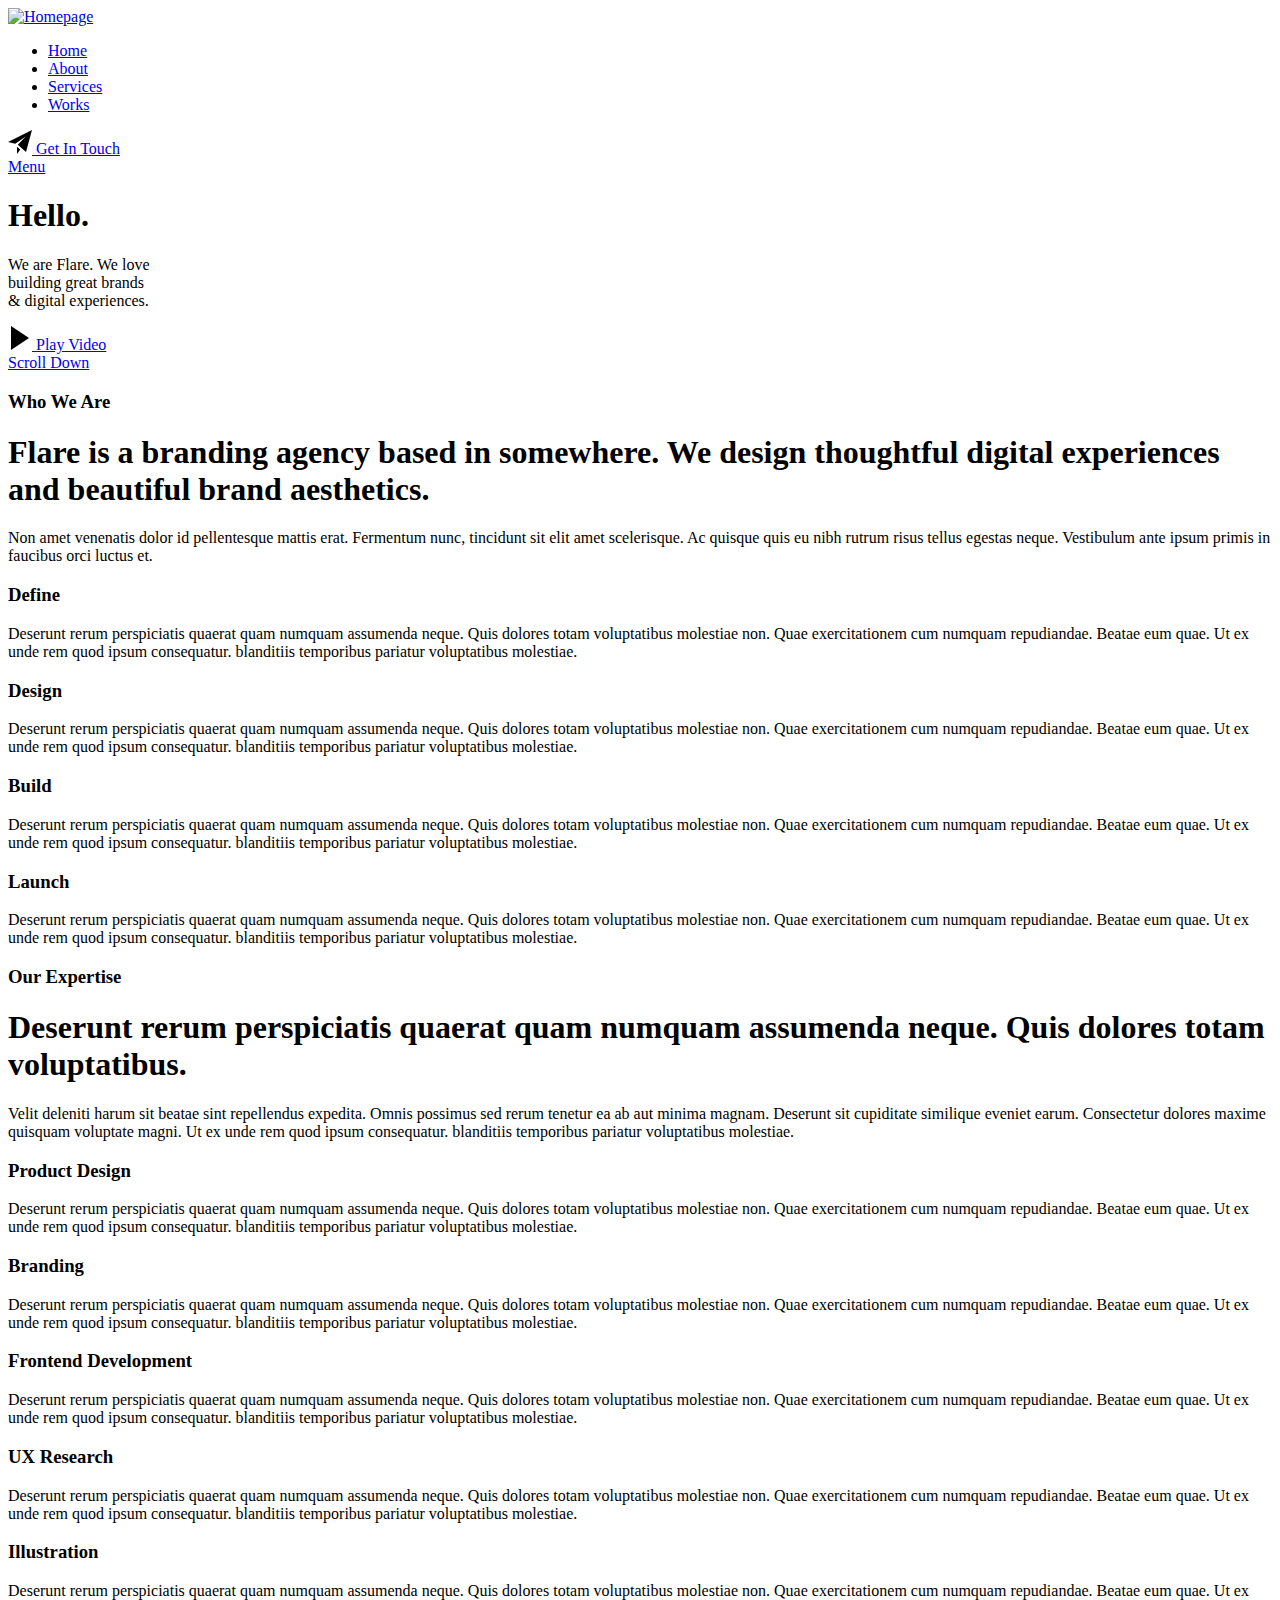
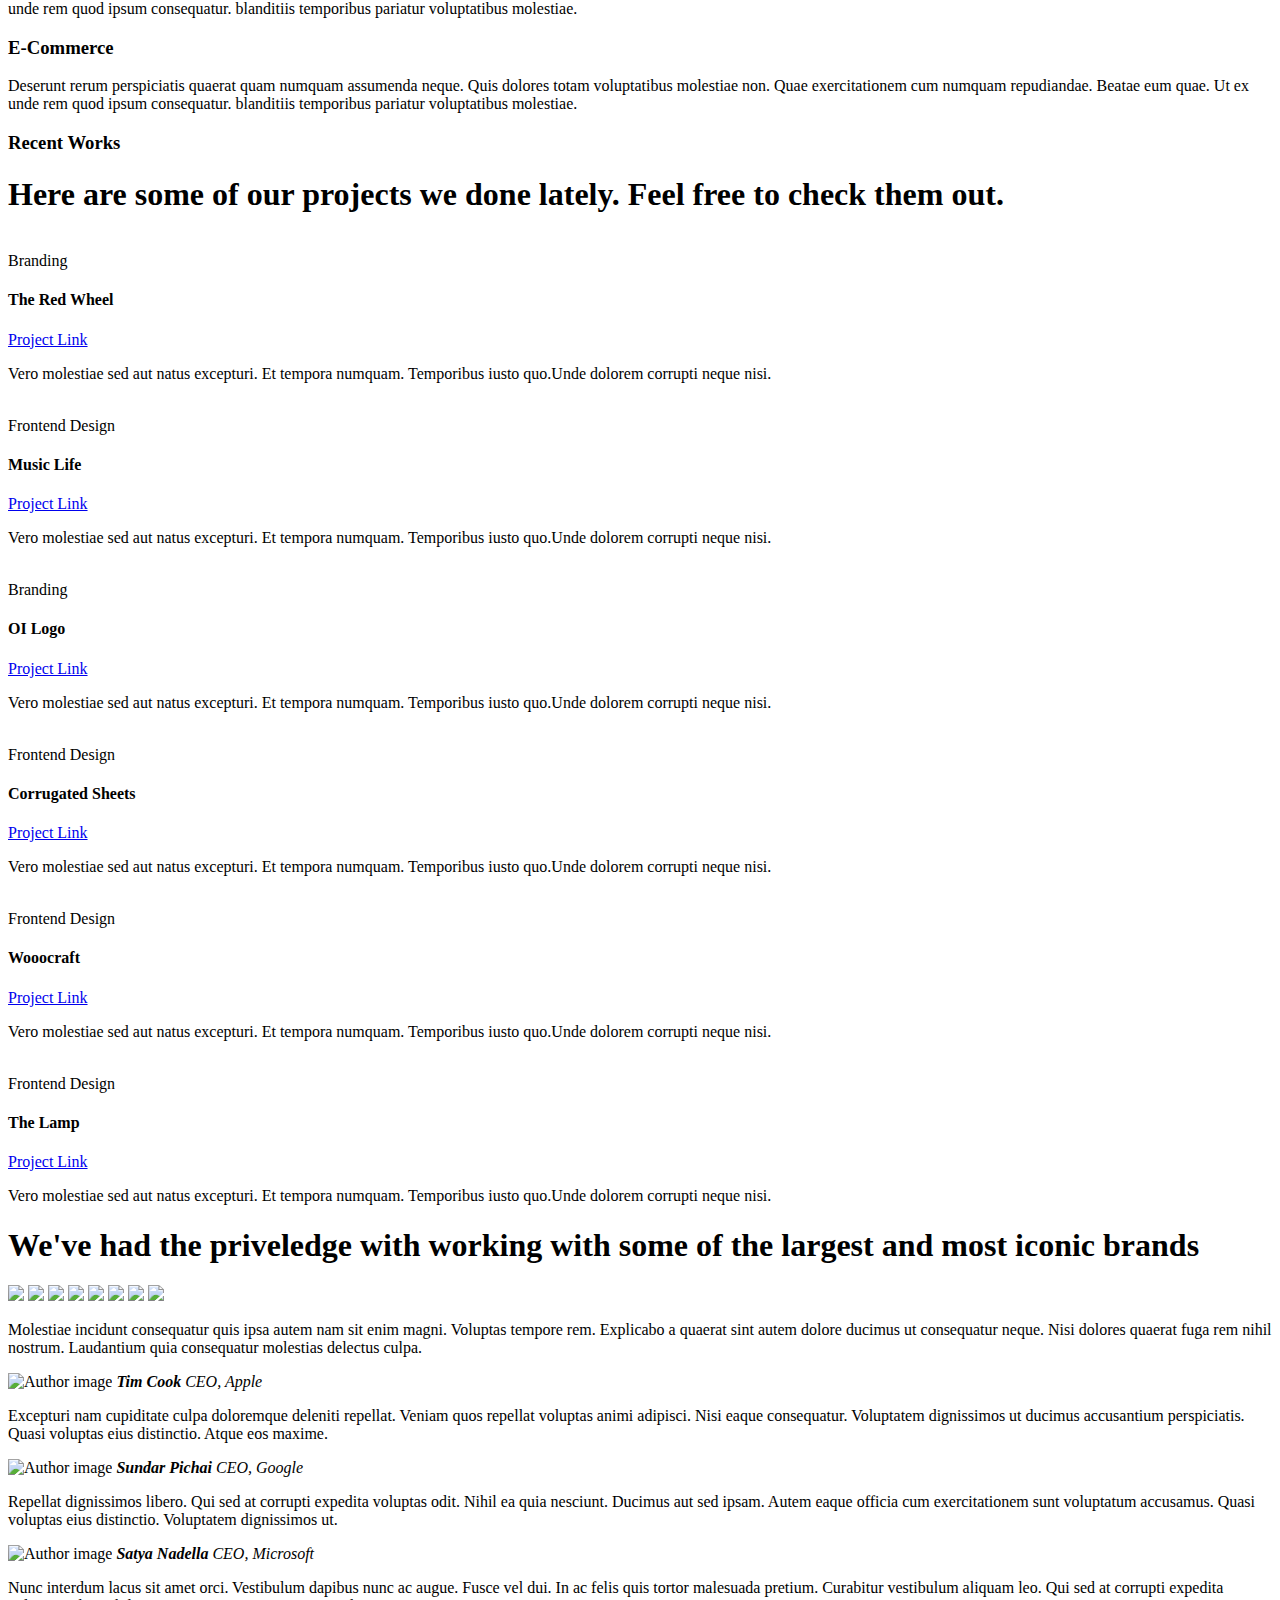
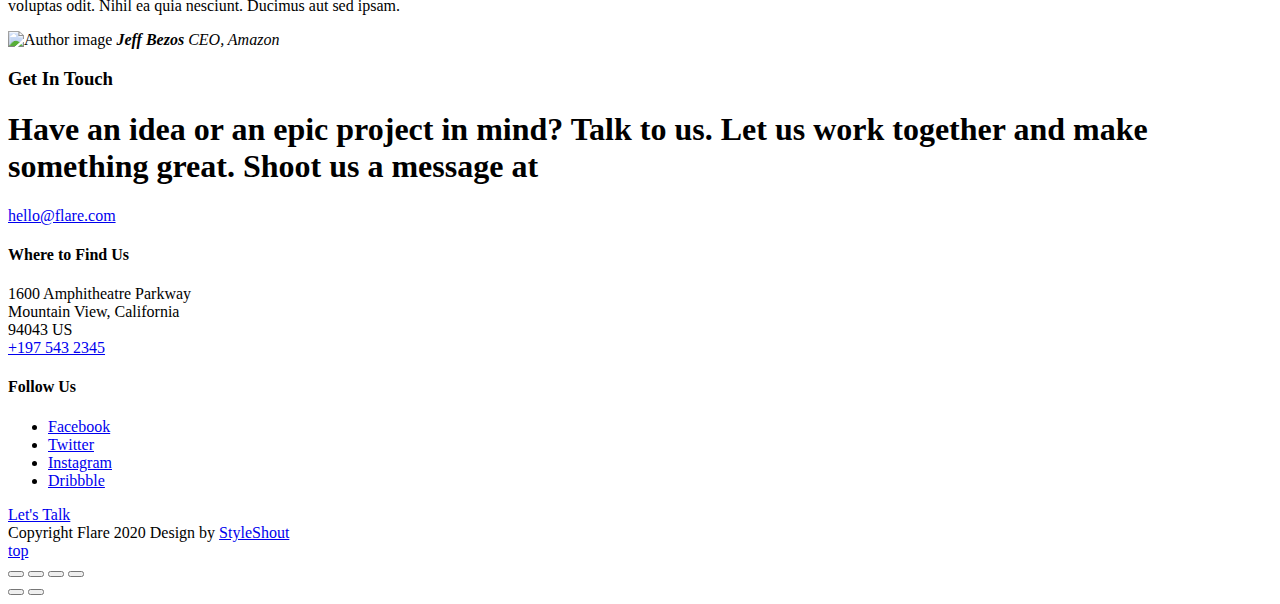
==== index.html @ 521840b4 "1st" ====
<!DOCTYPE html>
<html class="no-js" lang="en">
<head>

    <!--- basic page needs
    ================================================== -->
    <meta charset="utf-8">
    <title>Flare</title>
    <meta name="description" content="">
    <meta name="author" content="">

    <!-- mobile specific metas
    ================================================== -->
    <meta name="viewport" content="width=device-width, initial-scale=1">

    <!-- CSS
    ================================================== -->
    <link rel="stylesheet" href="css/styles.css">
    <link rel="stylesheet" href="css/vendor.css">

    <!-- script
    ================================================== -->
    <script src="js/modernizr.js"></script>
    <script defer src="js/fontawesome/all.min.js"></script>

    <!-- favicons
    ================================================== -->
    <link rel="apple-touch-icon" sizes="180x180" href="apple-touch-icon.png">
    <link rel="icon" type="image/png" sizes="32x32" href="favicon-32x32.png">
    <link rel="icon" type="image/png" sizes="16x16" href="favicon-16x16.png">
    <link rel="manifest" href="site.webmanifest">

</head>

<body id="top">


    <!-- preloader
    ================================================== -->
    <div id="preloader">
        <div id="loader" class="dots-fade">
            <div></div>
            <div></div>
            <div></div>
        </div>
    </div>


    <!-- header
    ================================================== -->
    <header class="s-header">

        <div class="s-header__logo">
            <a href="index.html">
                <img src="images/logo.svg" alt="Homepage">
            </a>
        </div>

        <div class="s-header__content">
    
            <nav class="s-header__nav-wrap">
                <ul class="s-header__nav">
                    <li><a class="smoothscroll" href="#hero" title="Intro">Home</a></li>
                    <li><a class="smoothscroll" href="#about" title="About">About</a></li>
                    <li><a class="smoothscroll" href="#services" title="Services">Services</a></li>
                    <li><a class="smoothscroll" href="#portfolio" title="Works">Works</a></li>
                </ul>
            </nav> <!-- end s-header__nav-wrap -->

            <a href="mailto:#0" class="btn btn--primary btn--small">
                <svg xmlns="http://www.w3.org/2000/svg" width="24" height="24" viewBox="0 0 24 24"><path d="M24 0l-6 22-8.129-7.239 7.802-8.234-10.458 7.227-7.215-1.754 24-12zm-15 16.668v7.332l3.258-4.431-3.258-2.901z"/></svg>
                Get In Touch
            </a>

        </div> <!-- end header-content -->

        <a class="s-header__menu-toggle" href="#0"><span>Menu</span></a>

    </header> <!-- end s-header -->


    <!-- hero
    ================================================== -->
    <section id="hero" class="s-hero target-section">

        <div class="s-hero__bg">
            <div class="gradient-overlay"></div>
        </div>

        <div class="row s-hero__content">
            <div class="column">

                <h1>Hello.</h1>
                <div class="s-hero__content-about">

                    <p>
                    We are Flare. We love <br>
                    building great brands <br>
                    & digital experiences.
                    </p>
    
                    <footer>
                        <div class="s-hero__content-social">
                            <a href="#0"><i class="fab fa-facebook-f" aria-hidden="true"></i></a>
                            <a href="#0"><i class="fab fa-twitter" aria-hidden="true"></i></a>
                            <a href="#0"><i class="fab fa-instagram" aria-hidden="true"></i></a>
                            <a href="#0"><i class="fab fa-dribbble" aria-hidden="true"></i></a>
                        </div>
                    </footer>
                </div>

            </div>
        </div>

        <div class="s-hero__video">
            <a class="s-hero__video-link" href="https://player.vimeo.com/video/117310401?color=01aef0&amp;title=0&amp;byline=0&amp;portrait=0" data-lity="">
                <svg xmlns="http://www.w3.org/2000/svg" width="24" height="24" viewBox="0 0 24 24"><path d="M21 12l-18 12v-24z"/></svg>
                <span class="s-hero__video-text">Play Video</span>
            </a>
        </div>

        <div class="s-hero__scroll">
            <a href="#about" class="s-hero__scroll-link smoothscroll">
                Scroll Down
            </a>
        </div>

    </section> <!-- end s-hero -->


    <!-- about
    ================================================== -->
    <section id="about" class="s-about">

        <div class="horizontal-line"></div>

        <div class="row">
            <div class="column large-12">

                <div class="section-title" data-num="01" data-aos="fade-up">
                    <h3 class="h6">Who We Are</h3>
                </div>

            </div>

            <div class="column large-6 w-900-stack s-about__intro-text">
                <h1 class="display-1" data-aos="fade-up">
                    Flare is a branding agency based in somewhere. We design thoughtful digital experiences and beautiful brand aesthetics.
                </h1>

                <p class="lead" data-aos="fade-up">
                    Non amet venenatis dolor id pellentesque mattis erat. Fermentum nunc, 
                    tincidunt sit elit amet scelerisque. Ac quisque quis eu nibh rutrum 
                    risus tellus egestas neque. Vestibulum ante ipsum primis in faucibus 
                    orci luctus et. 
                </p>
            </div>

            <div class="column large-6 w-900-stack s-about__photo-block">
                <div class="s-about__photo" data-aos="fade-up"></div>
            </div>
        </div>

        <div class="row block-large-1-2 block-tab-full s-about__process item-list">
            <div class="column item item-process" data-aos="fade-up">
                <h3 class="item-title">Define</h3>
                <p>
                Deserunt rerum perspiciatis quaerat quam numquam assumenda neque. 
                Quis dolores totam voluptatibus molestiae non. Quae exercitationem 
                cum numquam repudiandae. Beatae eum quae. Ut ex unde rem quod 
                ipsum consequatur. blanditiis temporibus pariatur voluptatibus molestiae.
                </p>
            </div>
            <div class="column item item-process" data-aos="fade-up">
                <h3 class="item-title">Design</h3>
                <p>
                Deserunt rerum perspiciatis quaerat quam numquam assumenda neque. 
                Quis dolores totam voluptatibus molestiae non. Quae exercitationem 
                cum numquam repudiandae. Beatae eum quae. Ut ex unde rem quod 
                ipsum consequatur. blanditiis temporibus pariatur voluptatibus molestiae.
                </p>
            </div>
            <div class="column item item-process" data-aos="fade-up">
                <h3 class="item-title">Build</h3>
                <p>
                Deserunt rerum perspiciatis quaerat quam numquam assumenda neque. 
                Quis dolores totam voluptatibus molestiae non. Quae exercitationem 
                cum numquam repudiandae. Beatae eum quae. Ut ex unde rem quod 
                ipsum consequatur. blanditiis temporibus pariatur voluptatibus molestiae.
                </p>
            </div>
            <div class="column item item-process" data-aos="fade-up">
                <h3 class="item-title">Launch</h3>
                <p>
                Deserunt rerum perspiciatis quaerat quam numquam assumenda neque. 
                Quis dolores totam voluptatibus molestiae non. Quae exercitationem 
                cum numquam repudiandae. Beatae eum quae. Ut ex unde rem quod 
                ipsum consequatur. blanditiis temporibus pariatur voluptatibus molestiae.
                </p>
            </div>
        </div>

    </section> <!-- end s-about -->


    <!-- services
    ================================================== -->
    <section id="services" class="s-services">

        <div class="row">
            <div class="column large-12">
                <div class="section-title" data-num="02" data-aos="fade-up">
                    <h3 class="h6">Our Expertise</h3>
                </div>
            </div>
            <div class="column large-6 w-900-stack">
                <h1 class="display-1" data-aos="fade-up">
                    Deserunt rerum perspiciatis quaerat quam numquam assumenda neque. 
                    Quis dolores totam voluptatibus. 
                </h1>
            </div>
            <div class="column large-6 w-900-stack">
                <p class="lead" data-aos="fade-up">
                Velit deleniti harum sit beatae sint repellendus expedita. Omnis possimus 
                sed rerum tenetur ea ab aut minima magnam. Deserunt sit cupiditate 
                similique eveniet earum. Consectetur dolores maxime quisquam voluptate magni.
                Ut ex unde rem quod ipsum consequatur. blanditiis temporibus pariatur voluptatibus molestiae.
                </p>
            </div>
        </div>

        <div class="row block-large-1-2 block-tab-full s-services__services item-list">
            <div class="column item item-service" data-aos="fade-up">
                <span class="service-icon service-icon--product-design"></span>
                <h3 class="item-title">Product Design</h3>
                <p>
                Deserunt rerum perspiciatis quaerat quam numquam assumenda neque. 
                Quis dolores totam voluptatibus molestiae non. Quae exercitationem 
                cum numquam repudiandae. Beatae eum quae. Ut ex unde rem quod 
                ipsum consequatur. blanditiis temporibus pariatur voluptatibus molestiae.
                </p>
            </div>
            <div class="column item item-service" data-aos="fade-up">
                <span class="service-icon service-icon--branding"></span>
                <h3 class="item-title">Branding</h3>
                <p>
                Deserunt rerum perspiciatis quaerat quam numquam assumenda neque. 
                Quis dolores totam voluptatibus molestiae non. Quae exercitationem 
                cum numquam repudiandae. Beatae eum quae. Ut ex unde rem quod 
                ipsum consequatur. blanditiis temporibus pariatur voluptatibus molestiae.
                </p>
            </div>
            <div class="column item item-service" data-aos="fade-up">
                <span class="service-icon service-icon--frontend"></span>
                <h3 class="item-title">Frontend Development</h3>
                <p>
                Deserunt rerum perspiciatis quaerat quam numquam assumenda neque. 
                Quis dolores totam voluptatibus molestiae non. Quae exercitationem 
                cum numquam repudiandae. Beatae eum quae. Ut ex unde rem quod 
                ipsum consequatur. blanditiis temporibus pariatur voluptatibus molestiae.
                </p>
            </div>
            <div class="column item item-service" data-aos="fade-up">
                <span class="service-icon service-icon--research"></span>
                <h3 class="item-title">UX Research</h3>
                <p>
                Deserunt rerum perspiciatis quaerat quam numquam assumenda neque. 
                Quis dolores totam voluptatibus molestiae non. Quae exercitationem 
                cum numquam repudiandae. Beatae eum quae. Ut ex unde rem quod 
                ipsum consequatur. blanditiis temporibus pariatur voluptatibus molestiae.
                </p>
            </div>
            <div class="column item item-service" data-aos="fade-up">
                <span class="service-icon service-icon--illustration"></span>
                <h3 class="item-title">Illustration</h3>
                <p>
                Deserunt rerum perspiciatis quaerat quam numquam assumenda neque. 
                Quis dolores totam voluptatibus molestiae non. Quae exercitationem 
                cum numquam repudiandae. Beatae eum quae. Ut ex unde rem quod 
                ipsum consequatur. blanditiis temporibus pariatur voluptatibus molestiae.
                </p>
            </div>
            <div class="column item item-service" data-aos="fade-up">
                <span class="service-icon service-icon--ecommerce"></span>
                <h3 class="item-title">E-Commerce</h3>
                <p>
                Deserunt rerum perspiciatis quaerat quam numquam assumenda neque. 
                Quis dolores totam voluptatibus molestiae non. Quae exercitationem 
                cum numquam repudiandae. Beatae eum quae. Ut ex unde rem quod 
                ipsum consequatur. blanditiis temporibus pariatur voluptatibus molestiae.
                </p>
            </div>
        </div>

    </section> <!-- end s-services -->

    <section id="portfolio" class="s-portfolio">

        <div class="row s-porfolio__top">
            <div class="column large-6 w-900-stack">
                <div class="section-title" data-num="03" data-aos="fade-up">
                    <h3 class="h6">Recent Works</h3>
                </div>
            </div>
            <div class="column large-6 w-900-stack">
                <h1 class="display-1" data-aos="fade-up">
                    Here are some of our projects we done lately. Feel
                    free to check them out.
                </h1>
            </div>
        </div> <!-- end s-portfolio__top-->

        <div class="row s-portfolio__list block-large-1-2 block-tab-full collapse">

            <div class="column" data-aos="fade-up">
                <div class="folio-item">
                    <div class="folio-item__thumb">
                        <a class="folio-item__thumb-link" href="images/portfolio/gallery/g-red-wheel.jpg" title="The Red Wheel" data-size="1050x700">
                            <img src="images/portfolio/red-wheel.jpg" 
                                 srcset="images/portfolio/red-wheel.jpg 1x, images/portfolio/red-wheel@2x.jpg 2x" alt="">
                        </a>
                    </div>
                    <div class="folio-item__info">
                        <div class="folio-item__cat">Branding</div>
                        <h4 class="folio-item__title">The Red Wheel</h4>
                    </div>
                    <a href="https://www.behance.net/" title="Project Link" class="folio-item__project-link">Project Link</a>
                    <div class="folio-item__caption">
                        <p>Vero molestiae sed aut natus excepturi. Et tempora numquam. Temporibus iusto quo.Unde dolorem corrupti neque nisi.</p>
                    </div>
                </div>
            </div> <!-- end column -->
            <div class="column" data-aos="fade-up">
                <div class="folio-item">
                    <div class="folio-item__thumb">
                        <a class="folio-item__thumb-link" href="images/portfolio/gallery/g-music-life.jpg" title="Music Life" data-size="1050x700">
                            <img src="images/portfolio/music-life.jpg" 
                                 srcset="images/portfolio/music-life.jpg 1x, images/portfolio/music-life@2x.jpg 2x" alt="">
                        </a>
                    </div>
                    <div class="folio-item__info">
                        <div class="folio-item__cat">Frontend Design</div>
                        <h4 class="folio-item__title">Music Life</h4>
                    </div>
                    <a href="https://www.behance.net/" title="Project Link" class="folio-item__project-link">Project Link</a>
                    <div class="folio-item__caption">
                        <p>Vero molestiae sed aut natus excepturi. Et tempora numquam. Temporibus iusto quo.Unde dolorem corrupti neque nisi.</p>
                    </div>
                </div>
            </div> <!-- end column -->
            <div class="column" data-aos="fade-up">
                <div class="folio-item">
                    <div class="folio-item__thumb">
                        <a class="folio-item__thumb-link" href="images/portfolio/gallery/g-oi-logo.jpg" Title="OI Logo" data-size="1050x700">
                            <img src="images/portfolio/oi-logo.jpg.jpg" 
                                 srcset="images/portfolio/oi-logo.jpg 1x, images/portfolio/oi-logo@2x.jpg 2x" alt="">
                        </a>
                    </div>
                    <div class="folio-item__info">
                        <div class="folio-item__cat">Branding</div>
                        <h4 class="folio-item__title">OI Logo</h4>
                    </div>
                    <a href="https://www.behance.net/" title="Project Link" class="folio-item__project-link">Project Link</a>
                    <div class="folio-item__caption">
                        <p>Vero molestiae sed aut natus excepturi. Et tempora numquam. Temporibus iusto quo.Unde dolorem corrupti neque nisi.</p>
                    </div>
                </div>
            </div> <!-- end column -->
            <div class="column" data-aos="fade-up">
                <div class="folio-item">
                    <div class="folio-item__thumb">
                        <a class="folio-item__thumb-link" href="images/portfolio/gallery/g-corrugated-sheets.jpg" title="Corrugated Sheets" data-size="1050x700">
                            <img src="images/portfolio/corrugated-sheets.jpg" 
                                 srcset="images/portfolio/corrugated-sheets.jpg 1x, images/portfolio/corrugated-sheets@2x.jpg 2x" alt="">
                        </a>
                    </div>
                    <div class="folio-item__info">
                        <div class="folio-item__cat">Frontend Design</div>
                        <h4 class="folio-item__title">Corrugated Sheets</h4>
                    </div>
                    <a href="https://www.behance.net/" title="Project Link" class="folio-item__project-link">Project Link</a>
                    <div class="folio-item__caption">
                        <p>Vero molestiae sed aut natus excepturi. Et tempora numquam. Temporibus iusto quo.Unde dolorem corrupti neque nisi.</p>
                    </div>
                </div>
            </div> <!-- end column -->
            <div class="column" data-aos="fade-up">
                <div class="folio-item">
                    <div class="folio-item__thumb">
                        <a class="folio-item__thumb-link" href="images/portfolio/gallery/g-woodcraft.jpg" title="Sand Dunes" data-size="1050x700">
                            <img src="images/portfolio/woodcraft.jpg" 
                                 srcset="images/portfolio/woodcraft.jpg 1x, images/portfolio/woodcraft@2x.jpg 2x" alt="">
                        </a>
                    </div>
                    <div class="folio-item__info">
                        <div class="folio-item__cat">Frontend Design</div>
                        <h4 class="folio-item__title">Wooocraft</h4>
                    </div>
                    <a href="https://www.behance.net/" title="Project Link" class="folio-item__project-link">
                        Project Link
                    </a>
                    <div class="folio-item__caption">
                        <p>Vero molestiae sed aut natus excepturi. Et tempora numquam. Temporibus iusto quo.Unde dolorem corrupti neque nisi.</p>
                    </div>
                </div>
            </div> <!-- end column -->
            <div class="column" data-aos="fade-up">
                <div class="folio-item">
                    <div class="folio-item__thumb">
                        <a class="folio-item__thumb-link" href="images/portfolio/gallery/g-lamp.jpg" title="The Lamp" data-size="1050x700">
                            <img src="images/portfolio/lamp.jpg" 
                                 srcset="images/portfolio/lamp.jpg 1x, images/portfolio/lamp@2x.jpg 2x" alt="">
                        </a>
                    </div>
                    <div class="folio-item__info">
                        <div class="folio-item__cat">Frontend Design</div>
                        <h4 class="folio-item__title">The Lamp</h4>
                    </div>
                    <a href="https://www.behance.net/" title="Project Link" class="folio-item__project-link">Project Link</a>
                    <div class="folio-item__caption">
                        <p>Vero molestiae sed aut natus excepturi. Et tempora numquam. Temporibus iusto quo.Unde dolorem corrupti neque nisi.</p>
                    </div>
                </div>
            </div> <!-- end column -->

        </div> <!-- folio-list -->

    </section> <!-- end s-portfolio -->


    <!-- clients
    ================================================== -->
    <div id="clients" class="section s-clients">

        <div class="row narrower s-clients__top h-text-center">
            <div class="column">
                <h1 class="display-1" data-aos="fade-up">
                We've had the priveledge with working with
                some of the largest and most iconic brands
                </h1>
            </div>
        </div> <!-- s-clients__top -->

        <div class="row clients-outer">
            <div class="column">
                <div class="clients" data-aos="fade-up">
                    
                    <a href="#0" title="" class="clients__slide"><img src="images/icons/clients/dropbox.svg" /></a>
                    <a href="#0" title="" class="clients__slide"><img src="images/icons/clients/atom.svg" /></a>
                    <a href="#0" title="" class="clients__slide"><img src="images/icons/clients/github.svg" /></a>
                    <a href="#0" title="" class="clients__slide"><img src="images/icons/clients/redhat.svg" /></a>
                    <a href="#0" title="" class="clients__slide"><img src="images/icons/clients/medium.svg" /></a>
                    <a href="#0" title="" class="clients__slide"><img src="images/icons/clients/messenger.svg" /></a>
                    <a href="#0" title="" class="clients__slide"><img src="images/icons/clients/steam.svg" /></a>
                    <a href="#0" title="" class="clients__slide"><img src="images/icons/clients/spotify.svg" /></a>
                     
                </div> <!-- end clients -->
            </div> <!-- end column -->
        </div> <!-- end clients-outer -->

        <div class="row testimonials collapse">

            <div class="column large-12">

                <div class="testimonial-slider" data-aos="fade-up">

                    <div class="testimonial-slider__slide">
                        <p>
                        Molestiae incidunt consequatur quis ipsa autem nam sit enim magni. Voluptas tempore rem. 
                        Explicabo a quaerat sint autem dolore ducimus ut consequatur neque.  Nisi dolores quaerat fuga rem nihil nostrum.
                        Laudantium quia consequatur molestias delectus culpa.
                        </p>
                        <div class="testimonial-slider__author">
                            <img src="images/avatars/user-02.jpg" alt="Author image" class="testimonial-slider__avatar">
                            <cite class="testimonial-slider__cite">
                                <strong>Tim Cook</strong>
                                <span>CEO, Apple</span>
                            </cite>
                        </div>
                    </div> <!-- end testimonials__slide -->
    
                    <div class="testimonial-slider__slide">
                        <p>
                        Excepturi nam cupiditate culpa doloremque deleniti repellat. Veniam quos repellat voluptas animi adipisci.
                        Nisi eaque consequatur. Voluptatem dignissimos ut ducimus accusantium perspiciatis.
                        Quasi voluptas eius distinctio. Atque eos maxime.
                        </p>
                        <div class="testimonial-slider__author">
                            <img src="images/avatars/user-01.jpg" alt="Author image" class="testimonial-slider__avatar">
                            <cite class="testimonial-slider__cite">
                                <strong>Sundar Pichai</strong>
                                <span>CEO, Google</span>
                            </cite>
                        </div>
                    </div> <!-- end testimonials__slide -->
    
                    <div class="testimonial-slider__slide">
                        <p>
                        Repellat dignissimos libero. Qui sed at corrupti expedita voluptas odit. Nihil ea quia nesciunt. Ducimus aut sed ipsam.  
                        Autem eaque officia cum exercitationem sunt voluptatum accusamus. Quasi voluptas eius distinctio.
                        Voluptatem dignissimos ut.
                        </p>
                        <div class="testimonial-slider__author">
                            <img src="images/avatars/user-04.jpg" alt="Author image" class="testimonial-slider__avatar">
                            <cite class="testimonial-slider__cite">
                                <strong>Satya Nadella</strong>
                                <span>CEO, Microsoft</span>
                            </cite>
                        </div>
                    </div> <!-- end testimonials__slide -->
    
                    <div class="testimonial-slider__slide">
                        <p>
                        Nunc interdum lacus sit amet orci. Vestibulum dapibus nunc ac augue. Fusce vel dui. In ac felis 
                        quis tortor malesuada pretium. Curabitur vestibulum aliquam leo. Qui sed at corrupti expedita voluptas odit. 
                        Nihil ea quia nesciunt. Ducimus aut sed ipsam.
                        </p>
                        <div class="testimonial-slider__author">
                            <img src="images/avatars/user-05.jpg" alt="Author image" class="testimonial-slider__avatar">
                            <cite class="testimonial-slider__cite">
                                <strong>Jeff Bezos</strong>
                                <span>CEO, Amazon</span>
                            </cite>
                        </div>
                    </div> <!-- end testimonials__slide -->

                </div> <!-- end testimonial slider -->
                
            </div> <!-- end column -->

        </div> <!-- end row -->


    </div> <!-- end s-clients -->


    <!-- contact
    ================================================== -->
    <section class="s-contact">

        <div class="row narrower s-contact__top h-text-center">
            <div class="column">
                <h3 class="h6">Get In Touch</h3>
                <h1 class="display-1">
                Have an idea or an epic project in mind? Talk to
                us. Let us work together and make something great.
                Shoot us a message at
                </h1>
            </div>
        </div> <!-- s-footer__top -->

        <div class="row h-text-center">
            <div class="column">
                <p class="s-contact__email">
                    <a href="mailto:#0">hello@flare.com</a>
                </p>
            </div>
        </div>

    </section>  <!-- end s-contact -->


    <!-- footer
    ================================================== -->
    <footer class="s-footer">
        <div class="row row-y-top">

            <div class="column large-8 medium-12">
                <div class="row">
                    <div class="column large-7 tab-12 s-footer__block">
                        <h4 class="h6">Where to Find Us</h4>
        
                        <p>
                        1600 Amphitheatre Parkway <br>
                        Mountain View, California <br>
                        94043  US <br>
                        <a href="tel:197-543-2345">+197 543 2345</a>
                        </p>
                    </div>
        
                    <div class="column large-5 tab-12 s-footer__block">
                        <h4 class="h6">Follow Us</h4 class="h6">
        
                        <ul class="s-footer__list">
                            <li><a href="#0">Facebook</a></li>
                            <li><a href="#0">Twitter</a></li>
                            <li><a href="#0">Instagram</a></li>
                            <li><a href="#0">Dribbble</a></li>
                        </ul>
                    </div>
                </div>
            </div>

            <div class="column large-4 medium-12 s-footer__block--end">
                <a href="mailto:#0" class="btn h-full-width">Let's Talk</a>

                <div class="ss-copyright">
                    <span>Copyright Flare 2020</span> 
                    <span>Design by <a href="https://www.styleshout.com/">StyleShout</a></span>
                </div>
            </div>

            <div class="ss-go-top">
                <a class="smoothscroll" title="Back to Top" href="#top">
                    top
                </a>
            </div> <!-- end ss-go-top -->

        </div>
    </footer>
    

    <!-- photoswipe background
    ================================================== -->
    <div aria-hidden="true" class="pswp" role="dialog" tabindex="-1">

        <div class="pswp__bg"></div>
        <div class="pswp__scroll-wrap">

            <div class="pswp__container">
                <div class="pswp__item"></div>
                <div class="pswp__item"></div>
                <div class="pswp__item"></div>
            </div>

            <div class="pswp__ui pswp__ui--hidden">
                <div class="pswp__top-bar">
                    <div class="pswp__counter"></div><button class="pswp__button pswp__button--close" title="Close (Esc)"></button> <button class="pswp__button pswp__button--share" title=
                    "Share"></button> <button class="pswp__button pswp__button--fs" title="Toggle fullscreen"></button> <button class="pswp__button pswp__button--zoom" title=
                    "Zoom in/out"></button>
                    <div class="pswp__preloader">
                        <div class="pswp__preloader__icn">
                            <div class="pswp__preloader__cut">
                                <div class="pswp__preloader__donut"></div>
                            </div>
                        </div>
                    </div>
                </div>
                <div class="pswp__share-modal pswp__share-modal--hidden pswp__single-tap">
                    <div class="pswp__share-tooltip"></div>
                </div><button class="pswp__button pswp__button--arrow--left" title="Previous (arrow left)"></button> <button class="pswp__button pswp__button--arrow--right" title=
                "Next (arrow right)"></button>
                <div class="pswp__caption">
                    <div class="pswp__caption__center"></div>
                </div>
            </div>

        </div>

    </div> <!-- end photoSwipe background -->


    <!-- Java Script
    ================================================== -->
    <script src="js/jquery-3.2.1.min.js"></script>
    <script src="js/plugins.js"></script>
    <script src="js/main.js"></script>

</body>

</html>
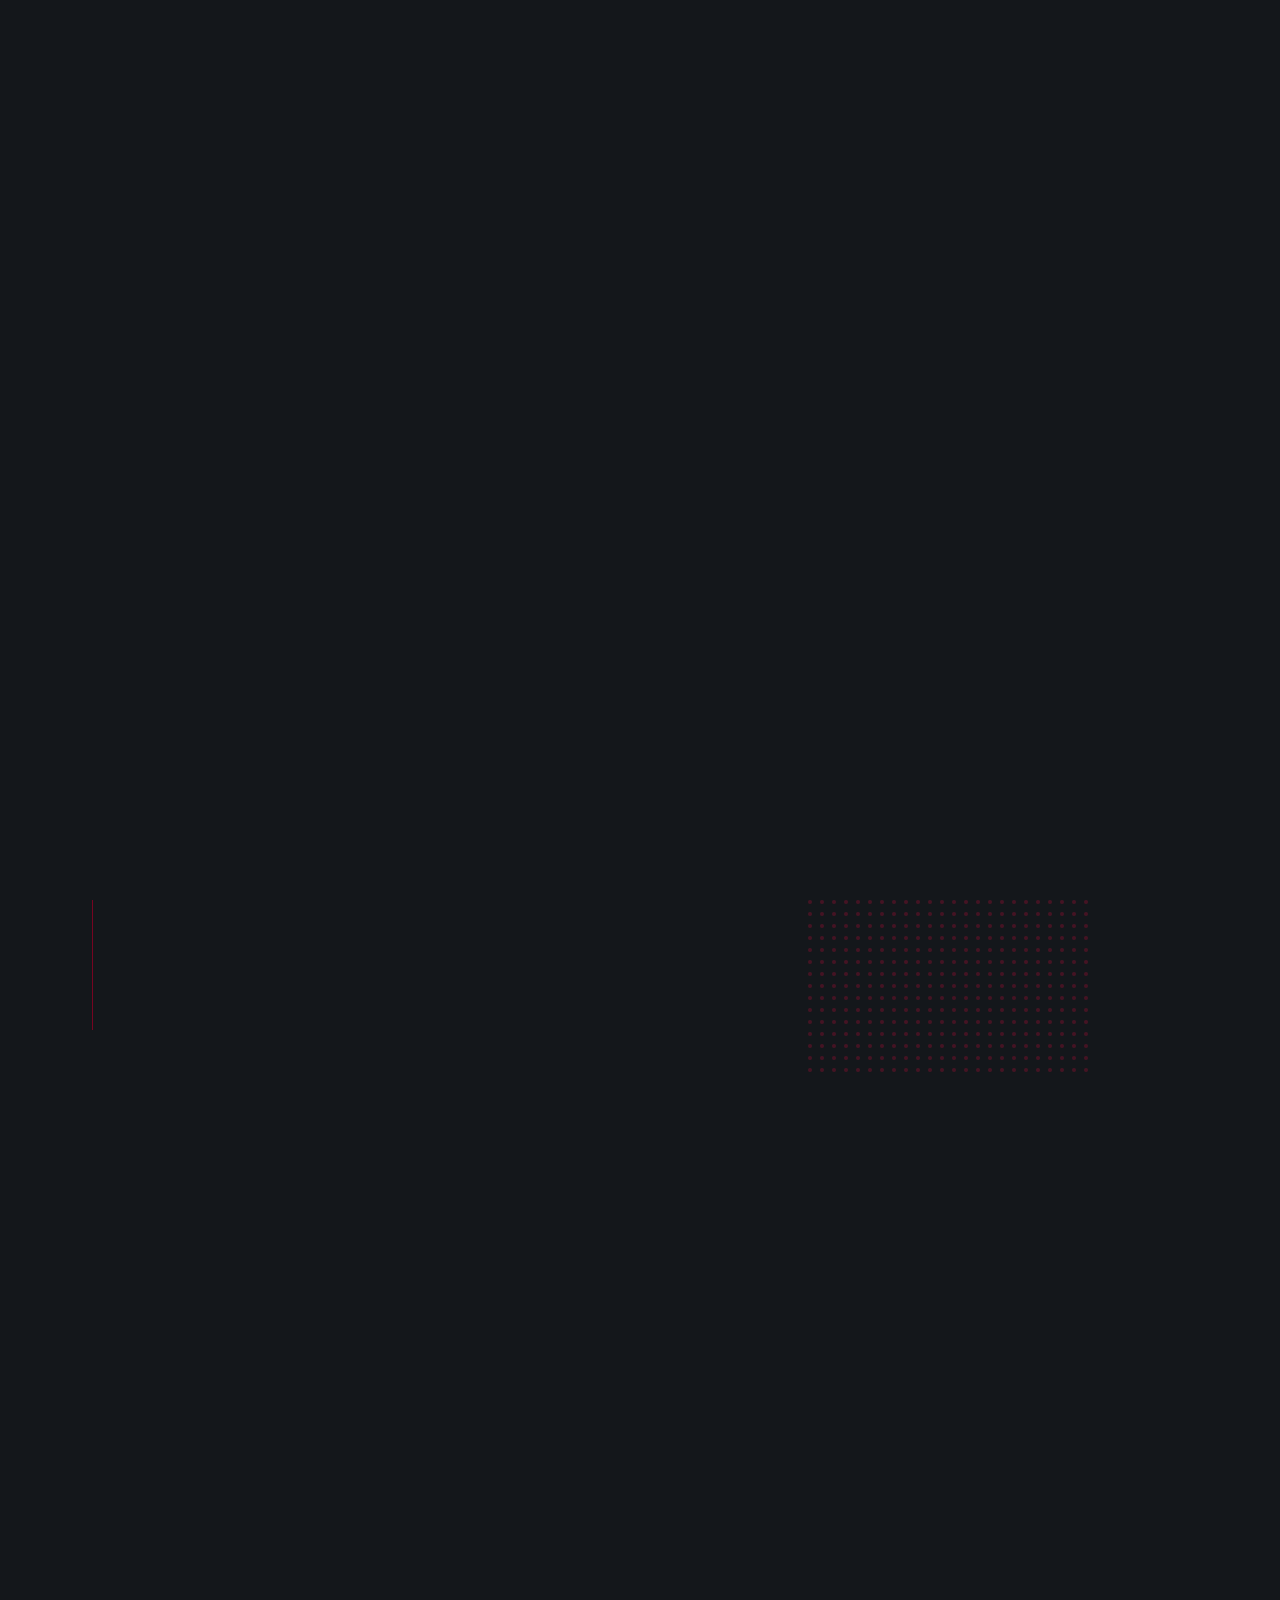
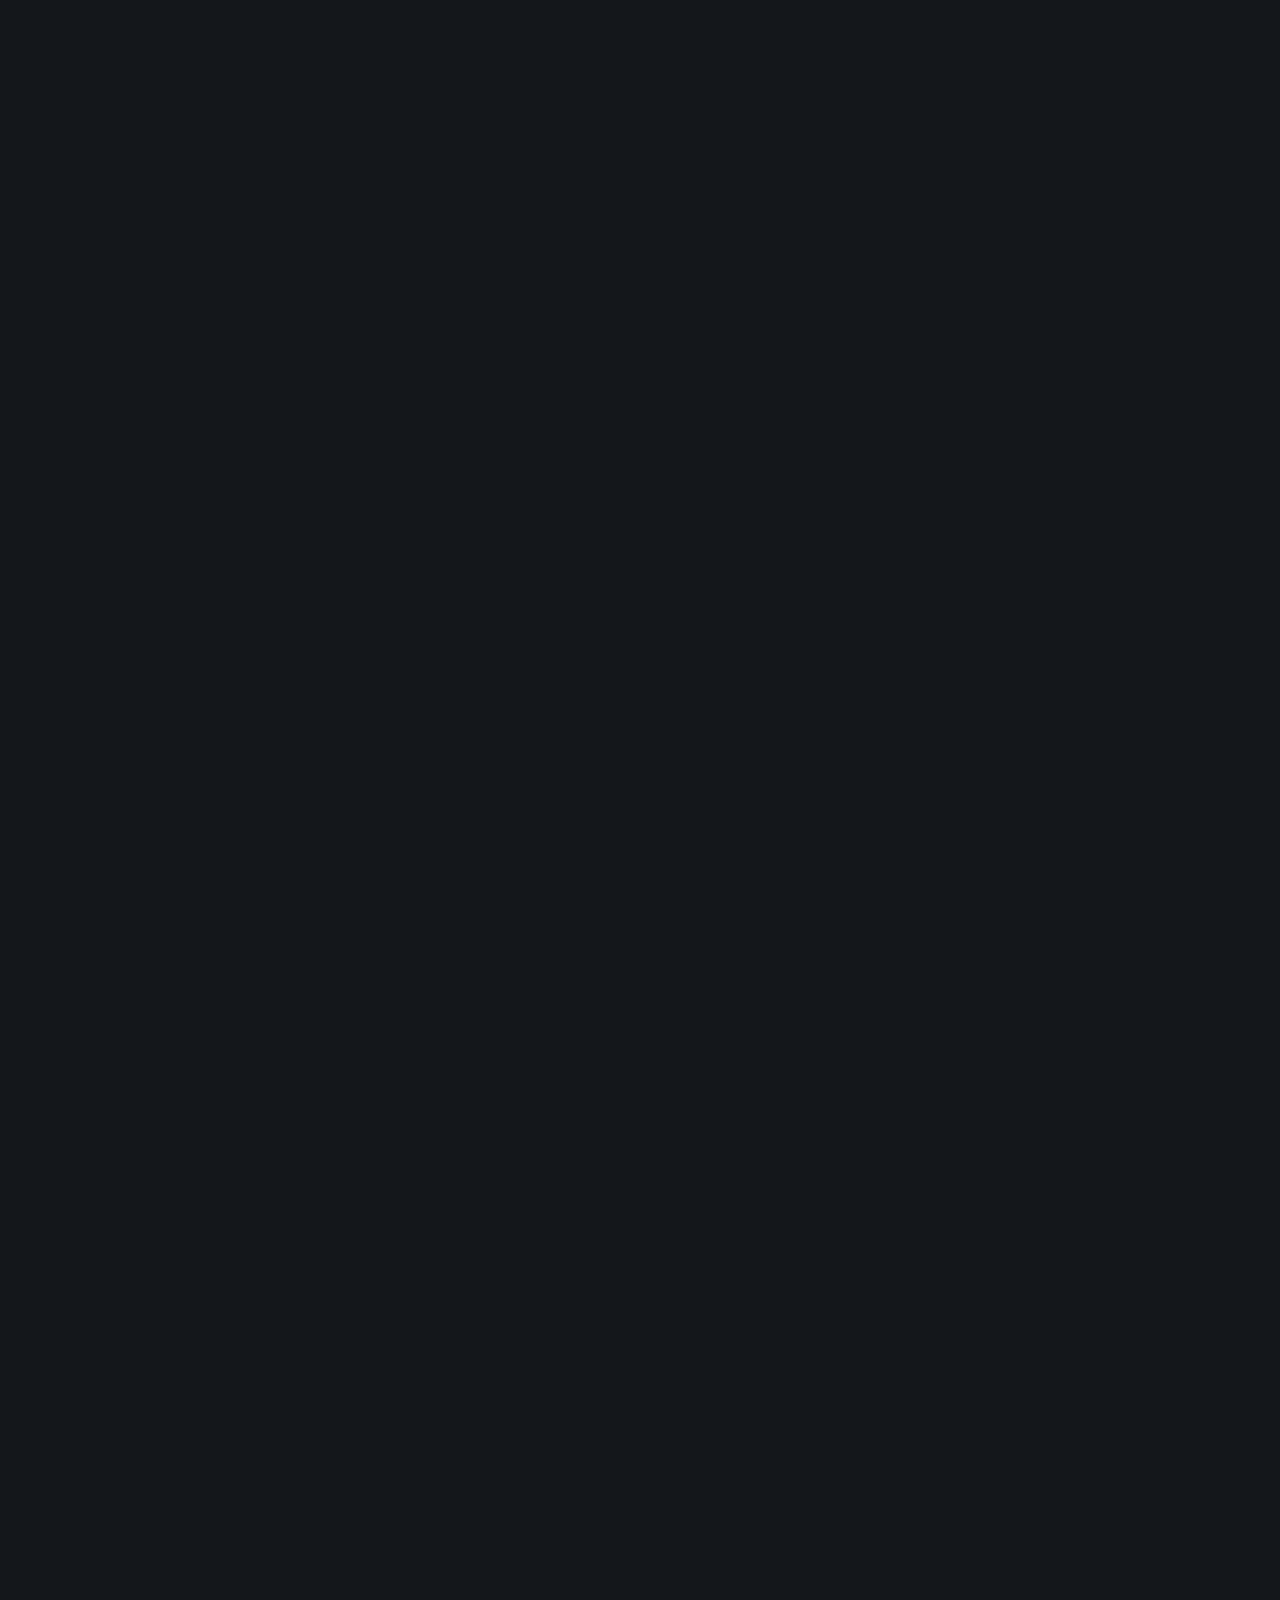
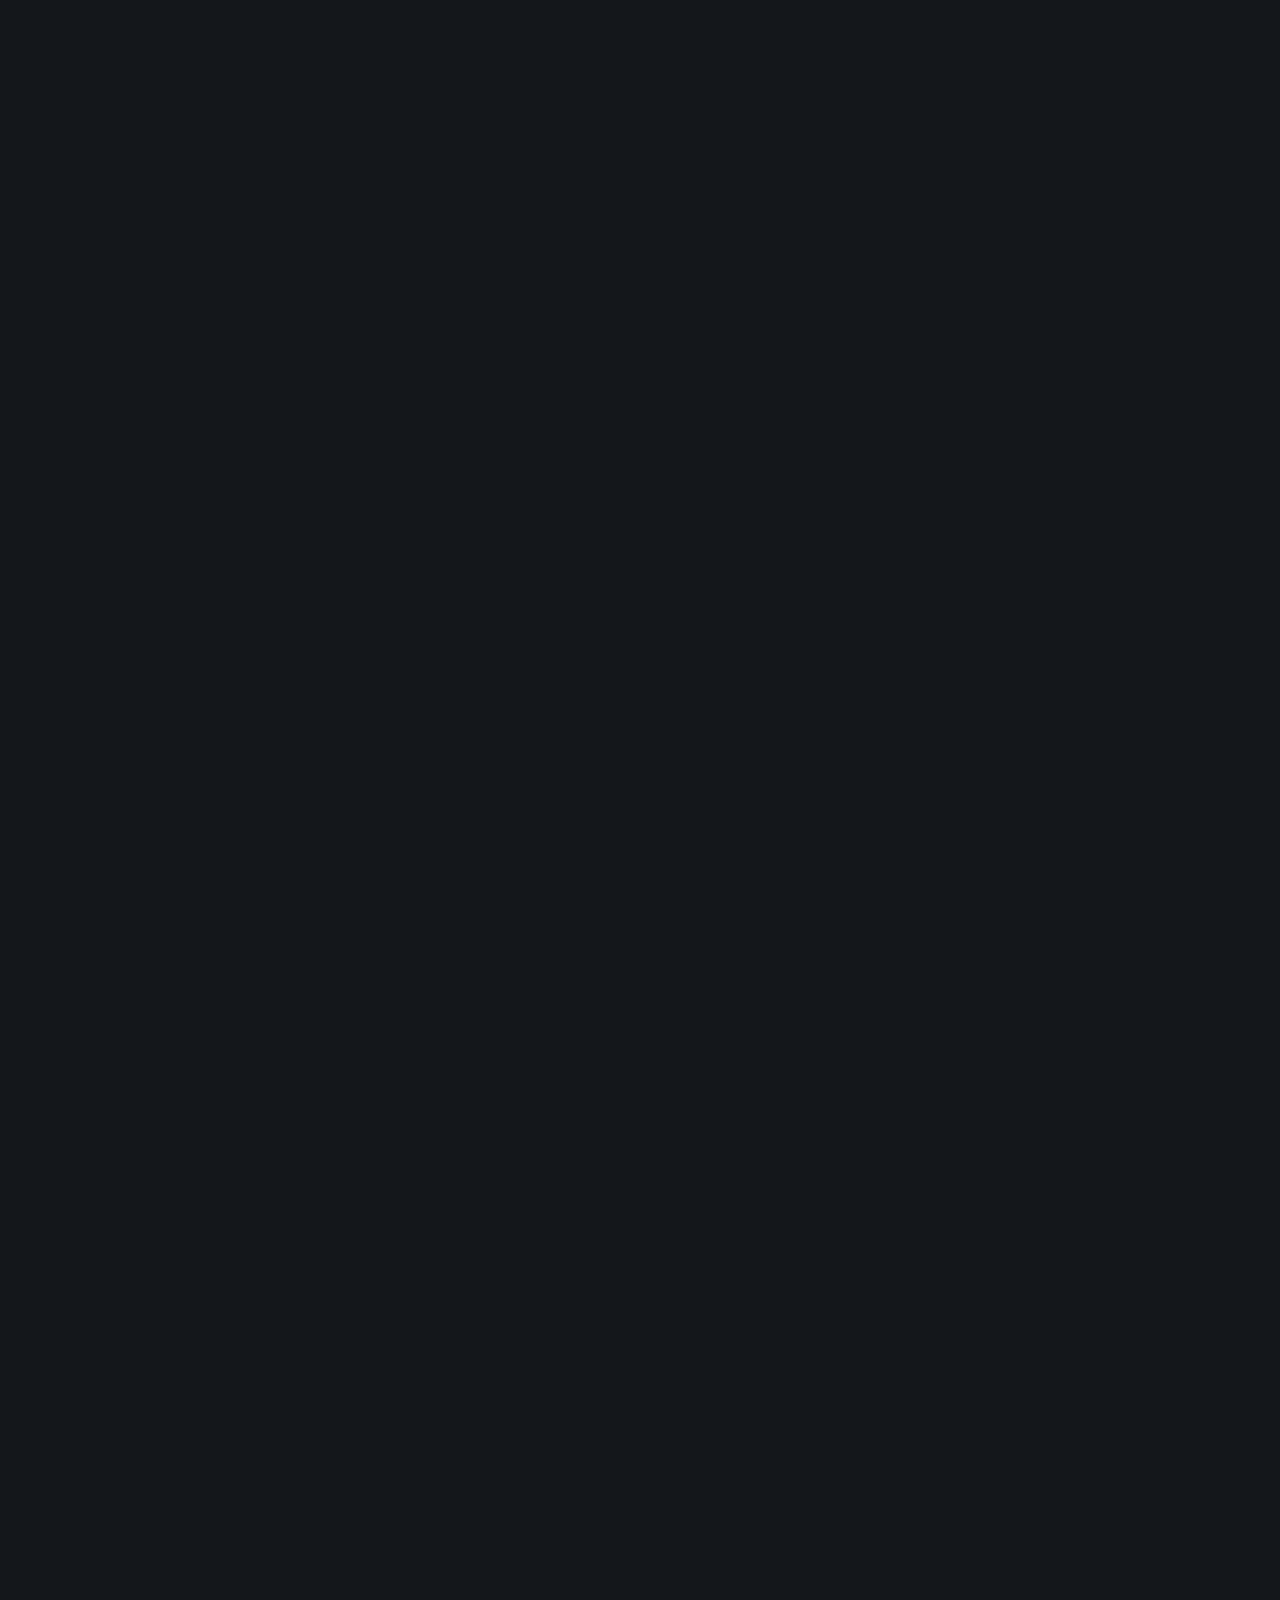
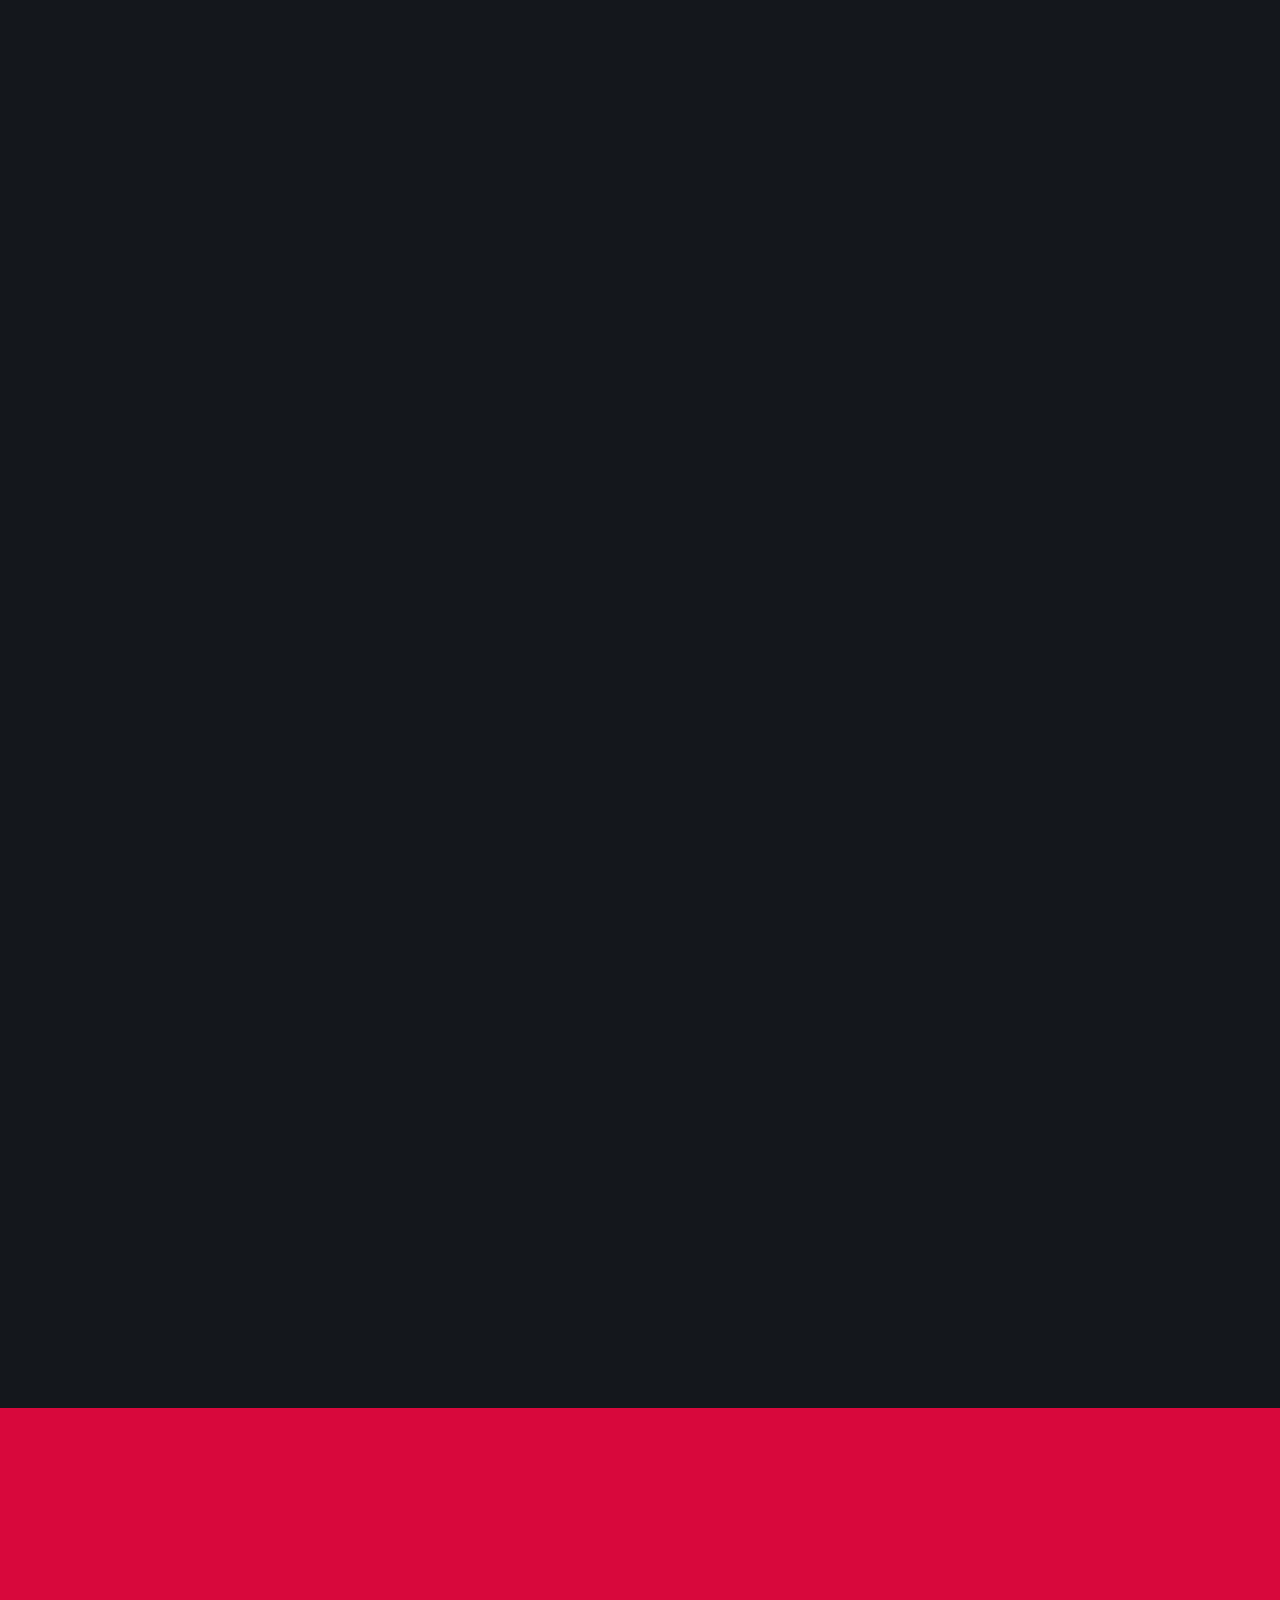
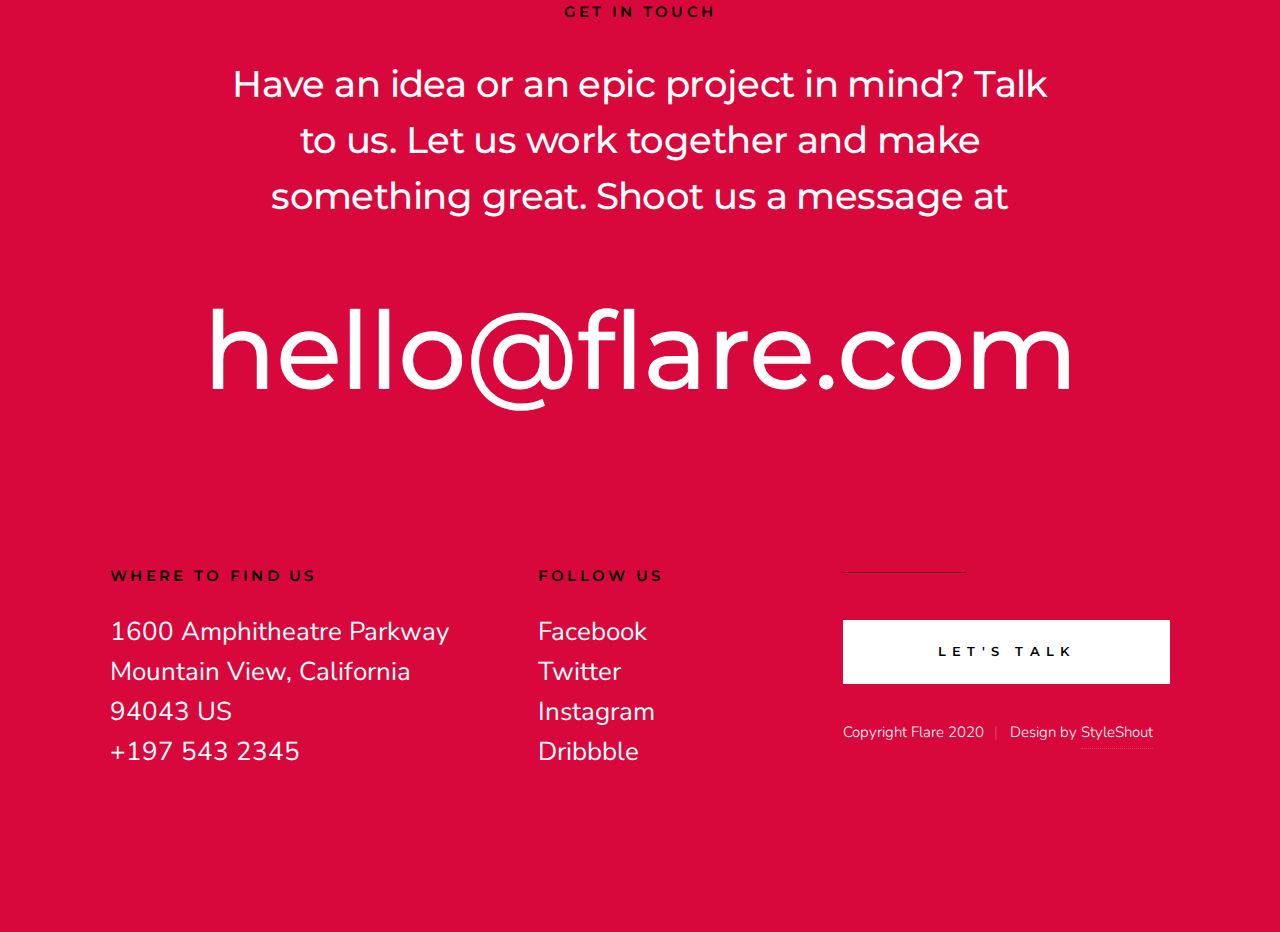
==== commit 99edad22: "10" ====
--- a/index.html
+++ b/index.html
@@ -5,7 +5,7 @@
     <!--- basic page needs
     ================================================== -->
     <meta charset="utf-8">
-    <title>Flare</title>
+    <title>livid</title>
     <meta name="description" content="">
     <meta name="author" content="">
 
@@ -15,7 +15,7 @@
 
     <!-- CSS
     ================================================== -->
-    <link rel="stylesheet" href="css/styles.css">
+    <link rel="stylesheet" href="css/main.css">
     <link rel="stylesheet" href="css/vendor.css">
 
     <!-- script
--- a/css/main.css
+++ b/css/main.css
@@ -0,0 +1,4969 @@
+/* =================================================================== 
+ * Flare Main Stylesheet
+ * Template Ver. 1.0.0
+ * 03-19-2020
+ * ------------------------------------------------------------------
+ *
+ * TOC:
+ * # settings and variables
+ *      ## fonts
+ *      ## colors
+ *      ## vertical spacing and typescale
+ *      ## grid variables
+ * # normalize
+ * # basic/base setup styles
+ *      ## media
+ *      ## typography resets
+ *      ## links
+ *      ## inputs
+ * # Grid v3.0.0
+ *      ## medium screen devices
+ *      ## tablets
+ *      ## mobile devices
+ *      ## small mobile devices <= 400px
+ * # block grids
+ *      ## block grids - medium screen devices
+ *      ## block grids - tablets
+ *      ## block grids - mobile devices
+ *      ## block grids - small mobile devices <= 400px
+ * # MISC
+ * # custom grid, block grid STACK breakpoints 
+ * # base style overrides
+ *      ## links
+ * # typography & general theme styles
+ *      ## lists
+ *      ## responsive video container
+ *      ## floated image
+ *      ## tables
+ *      ## spacing
+ * # preloader
+ * # forms 
+ *      ## style placeholder text
+ *      ## change autocomplete styles in Chrome
+ * # buttons
+ * # additional components
+ *      ## additional typo styles
+ *      ## skillbars
+ *      ## alert box
+ * # common and reusable styles
+ *      ## item list 
+ *      ## slick slider 
+ * # site header
+ *      ## header logo
+ *      ## main navigation
+ *      ## mobile menu toggle
+ *      ## header contact button
+ * # hero
+ *      ## hero content
+ *      ## hero video
+ *      ## hero scroll
+ *      ## animate intro content
+ *      ## animations
+ * # about
+ *      ## about photo
+ *      ## about process
+ * # services
+ * # portfolio
+ *      ## portfolio list
+ * # clients
+ *      ## clients slider
+ *      ## testimonials
+ * # contact
+ * # footer
+ *      ## footer block
+ *      ## footer list
+ *      ## copyright
+ *      ## go top
+ *
+ * ------------------------------------------------------------------ */
+
+
+
+/* ===================================================================
+ * # settings and variables
+ *
+ * ------------------------------------------------------------------- */
+
+/* ------------------------------------------------------------------- 
+ * ## fonts
+ * ------------------------------------------------------------------- */
+
+ @import url("https://fonts.googleapis.com/css?family=Montserrat:300,300i,400,400i,500,500i,600,600i,700,700i|Nunito+Sans:300,300i,400,400i,600,600i,700,700i&display=swap");
+
+ :root {
+     --font-1: "Nunito Sans", sans-serif;
+     --font-2: "Montserrat", sans-serif;
+ 
+     /* monospace
+      */
+     --font-mono: Consolas, "Andale Mono", Courier, "Courier New", monospace;
+ }
+ 
+ 
+ /* ------------------------------------------------------------------- 
+  * ## colors
+  * ------------------------------------------------------------------- */
+ :root {
+ 
+     /* color-1(#d9083c)
+      * color-2(#eb5e55)
+      * color-3(#f2d0a4)
+      */
+     --color-1: hsla(345, 93%, 44%, 1);
+     --color-2: hsla(4, 79%, 63%, 1);
+     --color-3: hsla(34, 75%, 80%, 1);
+ 
+     /* theme color variations
+      */
+     --color-1-lighter: hsla(345, 93%, 64%, 1);
+     --color-1-light  : hsla(345, 93%, 54%, 1);
+     --color-1-dark   : hsla(345, 93%, 34%, 1);
+     --color-1-darker : hsla(345, 93%, 24%, 1);
+     --color-2-lighter: hsla(4, 79%, 83%, 1);
+     --color-2-light  : hsla(4, 79%, 73%, 1);
+     --color-2-dark   : hsla(4, 79%, 53%, 1);
+     --color-2-darker : hsla(4, 79%, 43%, 1);
+ 
+     /* feedback colors
+      * color-error(#ffd1d2), color-success(#c8e675), 
+      * color-info(#d7ecfb), color-notice(#fff099)
+      */
+     --color-error          : hsla(359, 100%, 91%, 1);
+     --color-success        : hsla(76, 69%, 68%, 1);
+     --color-info           : hsla(205, 82%, 91%, 1);
+     --color-notice         : hsla(51, 100%, 80%, 1);
+     --color-error-content  : hsla(359, 50%, 50%, 1);
+     --color-success-content: hsla(76, 29%, 28%, 1);
+     --color-info-content   : hsla(205, 32%, 31%, 1);
+     --color-notice-content : hsla(51, 30%, 30%, 1);
+ 
+     /* shades 
+      * generated using 
+      * Tint & Shade Generator 
+      * (https://maketintsandshades.com/)
+      */
+     --color-black  : #000000;
+     --color-gray-19: #0b0b0c;
+     --color-gray-18: #161719;
+     --color-gray-17: #202225;
+     --color-gray-16: #2b2e32;
+     --color-gray-15: #363a3f;
+     --color-gray-14: #41454b;
+     --color-gray-13: #4c5158;
+     --color-gray-12: #565c64;
+     --color-gray-11: #616871;
+     --color-gray-10: #6c737d;
+     --color-gray-9 : #7b818a;
+     --color-gray-8 : #898f97;
+     --color-gray-7 : #989da4;
+     --color-gray-6 : #a7abb1;
+     --color-gray-5 : #b6b9be;
+     --color-gray-4 : #c4c7cb;
+     --color-gray-3 : #d3d5d8;
+     --color-gray-2 : #e2e3e5;
+     --color-gray-1 : #f0f1f2;
+     --color-white  : #ffffff;
+ 
+     /* text
+      */
+     --color-text       : var(--color-gray-10);
+     --color-text-dark  : var(--color-white);
+     --color-text-light : var(--color-gray-12);
+     --color-placeholder: var(--color-gray-11);
+ 
+     /* buttons
+      */
+     --color-btn                   : var(--color-gray-15);
+     --color-btn-text              : var(--color-white);
+     --color-btn-hover             : var(--color-white);
+     --color-btn-hover-text        : var(--color-black);
+     --color-btn-primary           : var(--color-1);
+     --color-btn-primary-text      : var(--color-white);
+     --color-btn-primary-hover     : var(--color-white);
+     --color-btn-primary-hover-text: var(--color-black);
+     --color-btn-stroke            : var(--color-white);
+     --color-btn-stroke-text       : var(--color-white);
+     --color-btn-stroke-hover      : var(--color-white);
+     --color-btn-stroke-hover-text : var(--color-black);
+ 
+     /* others
+      */
+     --color-body  : var(--color-1);
+     --color-bg    : #14171B;
+     --color-border: var(--color-gray-17);
+ }
+ 
+ 
+ /* ------------------------------------------------------------------- 
+  * ## vertical spacing and typescale
+  * ------------------------------------------------------------------- */
+ :root {
+ 
+     /* spacing
+      * base font size: 18px 
+      * vertical space unit : 32px
+      */
+     --base-size     : 62.5%;
+     --base-font-size: 1.8rem;
+     --space         : 3.2rem;
+ 
+     /* vertical spacing 
+      */
+     --vspace-0_25: calc(0.25 * var(--space));
+     --vspace-0_5 : calc(0.5 * var(--space));
+     --vspace-0_75: calc(0.75 * var(--space));
+     --vspace-1   : calc(var(--space));
+     --vspace-1_25: calc(1.25 * var(--space));
+     --vspace-1_5 : calc(1.5 * var(--space));
+     --vspace-1_75: calc(1.75 * var(--space));
+     --vspace-2   : calc(2 * var(--space));
+     --vspace-2_5 : calc(2.5 * var(--space));
+     --vspace-3   : calc(3 * var(--space));
+     --vspace-3_5 : calc(3.5 * var(--space));
+     --vspace-4   : calc(4 * var(--space));
+ 
+     /* type scale
+      * ratio 1:2 | base: 18px
+      * -------------------------------------------------------
+      *
+      * --text-display-3 = (77.40px)
+      * --text-display-2 = (64.50px)
+      * --text-display-1 = (53.75px)
+      * --text-xxxl      = (44.79px)
+      * --text-xxl       = (37.32px)
+      * --text-xl        = (31.10px)
+      * --text-lg        = (25.92px)
+      * --text-md        = (21.60px)
+      * --text-size      = (18.00px) BASE
+      * --text-sm        = (15.00px)
+      * --text-xs        = (12.50px)
+      *
+      * -------------------------------------------------------
+      */
+     --text-scale-ratio: 1.2;
+     --text-size       : var(--base-font-size);
+     --text-xs         : calc((var(--text-size) / var(--text-scale-ratio)) / var(--text-scale-ratio));
+     --text-sm         : calc(var(--text-xs) * var(--text-scale-ratio));
+     --text-md         : calc(var(--text-sm) * var(--text-scale-ratio) * var(--text-scale-ratio));
+     --text-lg         : calc(var(--text-md) * var(--text-scale-ratio));
+     --text-xl         : calc(var(--text-lg) * var(--text-scale-ratio));
+     --text-xxl        : calc(var(--text-xl) * var(--text-scale-ratio));
+     --text-xxxl       : calc(var(--text-xxl) * var(--text-scale-ratio));
+     --text-display-1  : calc(var(--text-xxxl) * var(--text-scale-ratio));
+     --text-display-2  : calc(var(--text-display-1) * var(--text-scale-ratio));
+     --text-display-3  : calc(var(--text-display-2) * var(--text-scale-ratio));
+ 
+     /* default button height
+      */
+     --vspace-btn: var(--vspace-2);
+ }
+ 
+ /* on mobile devices below 480px
+  */
+ @media screen and (max-width: 480px) {
+     :root {
+         --base-font-size: 1.6rem;
+         --space         : 2.8rem;
+     }
+ }
+ 
+ 
+ /* ------------------------------------------------------------------- 
+  * ## grid variables
+  * ------------------------------------------------------------------- */
+ :root {
+ 
+     /* widths for rows and containers
+      */
+     --width-full    : 100%;
+     --width-max     : 1200px;
+     --width-wide    : 1400px;
+     --width-wider   : 1600px;
+     --width-widest  : 1800px;
+     --width-narrow  : 1000px;
+     --width-narrower: 900px;
+     --width-grid-max: var(--width-max);
+ 
+     /* gutters
+      */
+     --gutter-lg : 2rem;
+     --gutter-md : 1.6rem;
+     --gutter-mob: 1rem;
+ }
+ 
+ 
+ 
+ /* ==========================================================================
+  * # normalize
+  * normalize.css v8.0.1 | MIT License |
+  * github.com/necolas/normalize.css
+  *
+  * -------------------------------------------------------------------------- */
+ 
+ /* ------------------------------------------------------------------- 
+  * ## document
+  * ------------------------------------------------------------------- */
+ 
+ /* 1. Correct the line height in all browsers.
+  * 2. Prevent adjustments of font size after orientation changes in iOS.*/
+ 
+ html {
+     line-height: 1.15;
+     /* 1 */
+     -webkit-text-size-adjust: 100%;
+     /* 2 */
+ }
+ 
+ /* ------------------------------------------------------------------- 
+  * ## sections
+  * ------------------------------------------------------------------- */
+ 
+ /* Remove the margin in all browsers. */
+ 
+ body {
+     margin: 0;
+ }
+ 
+ /* Render the `main` element consistently in IE. */
+ 
+ main {
+     display: block;
+ }
+ 
+ /* Correct the font size and margin on `h1` elements within `section` and
+  * `article` contexts in Chrome, Firefox, and Safari. */
+ 
+ h1 {
+     font-size: 2em;
+     margin: 0.67em 0;
+ }
+ 
+ /* ------------------------------------------------------------------- 
+  * ## grouping
+  * ------------------------------------------------------------------- */
+ 
+ /* 1. Add the correct box sizing in Firefox.
+  * 2. Show the overflow in Edge and IE. */
+ 
+ hr {
+     -webkit-box-sizing: content-box;
+     box-sizing: content-box;
+     /* 1 */
+     height: 0;
+     /* 1 */
+     overflow: visible;
+     /* 2 */
+ }
+ 
+ /* 1. Correct the inheritance and scaling of font size in all browsers.
+  * 2. Correct the odd `em` font sizing in all browsers. */
+ 
+ pre {
+     font-family: monospace, monospace;
+     /* 1 */
+     font-size: 1em;
+     /* 2 */
+ }
+ 
+ /* ------------------------------------------------------------------- 
+  * ## text-level semantics
+  * ------------------------------------------------------------------- */
+ 
+ /* Remove the gray background on active links in IE 10. */
+ 
+ a {
+     background-color: transparent;
+ }
+ 
+ /* 1. Remove the bottom border in Chrome 57-
+  * 2. Add the correct text decoration in Chrome, Edge, IE, Opera, and Safari. */
+ 
+ abbr[title] {
+     border-bottom: none;
+     /* 1 */
+     text-decoration: underline;
+     /* 2 */
+     -webkit-text-decoration: underline dotted;
+     text-decoration: underline dotted;
+     /* 2 */
+ }
+ 
+ /* Add the correct font weight in Chrome, Edge, and Safari. */
+ 
+ b, strong {
+     font-weight: bolder;
+ }
+ 
+ /* 1. Correct the inheritance and scaling of font size in all browsers.
+  * 2. Correct the odd `em` font sizing in all browsers. */
+ 
+ code, kbd, samp {
+     font-family: monospace, monospace;
+     /* 1 */
+     font-size: 1em;
+     /* 2 */
+ }
+ 
+ /* Add the correct font size in all browsers. */
+ 
+ small {
+     font-size: 80%;
+ }
+ 
+ /* Prevent `sub` and `sup` elements from affecting the line height in
+  * all browsers. */
+ 
+ sub, sup {
+     font-size: 75%;
+     line-height: 0;
+     position: relative;
+     vertical-align: baseline;
+ }
+ 
+ sub {
+     bottom: -0.25em;
+ }
+ 
+ sup {
+     top: -0.5em;
+ }
+ 
+ /* ------------------------------------------------------------------- 
+  * ## embedded content
+  * ------------------------------------------------------------------- */
+ 
+ /* Remove the border on images inside links in IE 10. */
+ 
+ img {
+     border-style: none;
+ }
+ 
+ /* ------------------------------------------------------------------- 
+  * ## forms
+  * ------------------------------------------------------------------- */
+ 
+ /* 1. Change the font styles in all browsers.
+  * 2. Remove the margin in Firefox and Safari. */
+ 
+ button, input, optgroup, select, textarea {
+     font-family: inherit;
+     /* 1 */
+     font-size: 100%;
+     /* 1 */
+     line-height: 1.15;
+     /* 1 */
+     margin: 0;
+     /* 2 */
+ }
+ 
+ /* Show the overflow in IE.
+  * 1. Show the overflow in Edge. */
+ 
+ button, input {
+     /* 1 */
+     overflow: visible;
+ }
+ 
+ /* Remove the inheritance of text transform in Edge, Firefox, and IE.
+  * 1. Remove the inheritance of text transform in Firefox. */
+ 
+ button, select {
+     /* 1 */
+     text-transform: none;
+ }
+ 
+ /* Correct the inability to style clickable types in iOS and Safari. */
+ 
+ button, [type="button"], [type="reset"], [type="submit"] {
+     -webkit-appearance: button;
+ }
+ 
+ /* Remove the inner border and padding in Firefox. */
+ 
+ button::-moz-focus-inner, [type="button"]::-moz-focus-inner, [type="reset"]::-moz-focus-inner, [type="submit"]::-moz-focus-inner {
+     border-style: none;
+     padding: 0;
+ }
+ 
+ /* Restore the focus styles unset by the previous rule. */
+ 
+ button:-moz-focusring, [type="button"]:-moz-focusring, [type="reset"]:-moz-focusring, [type="submit"]:-moz-focusring {
+     outline: 1px dotted ButtonText;
+ }
+ 
+ /* Correct the padding in Firefox. */
+ 
+ fieldset {
+     padding: 0.35em 0.75em 0.625em;
+ }
+ 
+ /* 1. Correct the text wrapping in Edge and IE.
+  * 2. Correct the color inheritance from `fieldset` elements in IE.
+  * 3. Remove the padding so developers are not caught out when they zero out
+  *    `fieldset` elements in all browsers. */
+ 
+ legend {
+     -webkit-box-sizing: border-box;
+     box-sizing: border-box;
+     /* 1 */
+     color: inherit;
+     /* 2 */
+     display: table;
+     /* 1 */
+     max-width: 100%;
+     /* 1 */
+     padding: 0;
+     /* 3 */
+     white-space: normal;
+     /* 1 */
+ }
+ 
+ /* Add the correct vertical alignment in Chrome, Firefox, and Opera. */
+ 
+ progress {
+     vertical-align: baseline;
+ }
+ 
+ /* Remove the default vertical scrollbar in IE 10+. */
+ 
+ textarea {
+     overflow: auto;
+ }
+ 
+ /* 1. Add the correct box sizing in IE 10.
+  * 2. Remove the padding in IE 10. */
+ 
+ [type="checkbox"], [type="radio"] {
+     -webkit-box-sizing: border-box;
+     box-sizing: border-box;
+     /* 1 */
+     padding: 0;
+     /* 2 */
+ }
+ 
+ /* Correct the cursor style of increment and decrement buttons in Chrome. */
+ 
+ [type="number"]::-webkit-inner-spin-button, [type="number"]::-webkit-outer-spin-button {
+     height: auto;
+ }
+ 
+ /* 1. Correct the odd appearance in Chrome and Safari.
+  * 2. Correct the outline style in Safari. */
+ 
+ [type="search"] {
+     -webkit-appearance: textfield;
+     /* 1 */
+     outline-offset: -2px;
+     /* 2 */
+ }
+ 
+ /* Remove the inner padding in Chrome and Safari on macOS. */
+ 
+ [type="search"]::-webkit-search-decoration {
+     -webkit-appearance: none;
+ }
+ 
+ /* 1. Correct the inability to style clickable types in iOS and Safari.
+  * 2. Change font properties to `inherit` in Safari. */
+ 
+ ::-webkit-file-upload-button {
+     -webkit-appearance: button;
+     /* 1 */
+     font: inherit;
+     /* 2 */
+ }
+ 
+ /* ------------------------------------------------------------------- 
+  * ## interactive
+  * ------------------------------------------------------------------- */
+ 
+ /* Add the correct display in Edge, IE 10+, and Firefox. */
+ 
+ details {
+     display: block;
+ }
+ 
+ /* Add the correct display in all browsers. */
+ 
+ summary {
+     display: list-item;
+ }
+ 
+ /* ------------------------------------------------------------------- 
+  * ## misc
+  * ------------------------------------------------------------------- */
+ 
+ /* Add the correct display in IE 10+. */
+ 
+ template {
+     display: none;
+ }
+ 
+ /* Add the correct display in IE 10. */
+ 
+ [hidden] {
+     display: none;
+ }
+ 
+ 
+ 
+ /* ===================================================================
+  * # basic/base setup styles
+  *
+  * ------------------------------------------------------------------- */
+ html {
+     font-size: 62.5%;
+     -webkit-box-sizing: border-box;
+     box-sizing: border-box;
+ }
+ 
+ *, *::before, *::after {
+     -webkit-box-sizing: inherit;
+     box-sizing: inherit;
+ }
+ 
+ body {
+     font-weight: normal;
+     line-height: 1;
+     word-wrap: break-word;
+     -moz-font-smoothing: grayscale;
+     -moz-osx-font-smoothing: grayscale;
+     -webkit-font-smoothing: antialiased;
+     -webkit-overflow-scrolling: touch;
+     -webkit-text-size-adjust: none;
+ }
+ 
+ 
+ /* ------------------------------------------------------------------- 
+  * ## media
+  * ------------------------------------------------------------------- */
+ svg, img, video embed, iframe, object {
+     max-width: 100%;
+     height: auto;
+ }
+ 
+ 
+ /* ------------------------------------------------------------------- 
+  * ## typography resets
+  * ------------------------------------------------------------------- */
+ div, dl, dt, dd, ul, ol, li, h1, h2, h3, h4, h5, h6, pre, form, p, blockquote, th, td {
+     margin: 0;
+     padding: 0;
+ }
+ 
+ p {
+     font-size: inherit;
+     text-rendering: optimizeLegibility;
+ }
+ 
+ em, i {
+     font-style: italic;
+     line-height: inherit;
+ }
+ 
+ strong, b {
+     font-weight: bold;
+     line-height: inherit;
+ }
+ 
+ small {
+     font-size: 60%;
+     line-height: inherit;
+ }
+ 
+ ol, ul {
+     list-style: none;
+ }
+ 
+ li {
+     display: block;
+ }
+ 
+ 
+ /* ------------------------------------------------------------------- 
+  * ## links
+  * ------------------------------------------------------------------- */
+ a {
+     text-decoration: none;
+     line-height: inherit;
+ }
+ 
+ a img {
+     border: none;
+ }
+ 
+ 
+ /* ------------------------------------------------------------------- 
+  * ## inputs
+  * ------------------------------------------------------------------- */
+ fieldset {
+     margin: 0;
+     padding: 0;
+ }
+ 
+ input[type="email"], 
+ input[type="number"], 
+ input[type="search"], 
+ input[type="text"], 
+ input[type="tel"], 
+ input[type="url"], 
+ input[type="password"], 
+ textarea {
+     -webkit-appearance: none;
+     -moz-appearance: none;
+     appearance: none;
+ }
+ 
+ 
+ 
+ /* ===================================================================
+  * # Grid v3.0.0
+  *
+  *   -----------------------------------------------------------------
+  * - Grid breakpoints are based on MAXIMUM WIDTH media queries, 
+  *   meaning they apply to that one breakpoint and ALL THOSE BELOW IT.
+  * - Grid columns without a specified width will automatically layout 
+  *   as equal width columns.
+  * ------------------------------------------------------------------- */
+ 
+ /* rows
+  * ------------------------------------- */
+ .row {
+     width: 92%;
+     max-width: var(--width-grid-max);
+     margin: 0 auto;
+     display: -ms-flexbox;
+     display: -webkit-box;
+     display: flex;
+     -ms-flex-flow: row wrap;
+     -webkit-box-orient: horizontal;
+     -webkit-box-direction: normal;
+     flex-flow: row wrap;
+ }
+ 
+ .row .row {
+     width: auto;
+     max-width: none;
+     margin-left: calc(var(--gutter-lg) * -1);
+     margin-right: calc(var(--gutter-lg) * -1);
+ }
+ 
+ /* columns
+  * -------------------------------------- */
+ .column {
+     -ms-flex: 1 1 0%;
+     -webkit-box-flex: 1;
+     flex: 1 1 0%;
+     padding: 0 var(--gutter-lg);
+ }
+ 
+ .collapse>.column, .column.collapse {
+     padding: 0;
+ }
+ 
+ /* flex row containers utility classes
+  */
+ .row.row-wrap {
+     -ms-flex-wrap: wrap;
+     flex-wrap: wrap;
+ }
+ 
+ .row.row-nowrap {
+     -ms-flex-wrap: none;
+     flex-wrap: nowrap;
+ }
+ 
+ .row.row-y-top {
+     -ms-flex-align: start;
+     -webkit-box-align: start;
+     align-items: flex-start;
+ }
+ 
+ .row.row-y-bottom {
+     -ms-flex-align: end;
+     -webkit-box-align: end;
+     align-items: flex-end;
+ }
+ 
+ .row.row-y-center {
+     -ms-flex-align: center;
+     -webkit-box-align: center;
+     align-items: center;
+ }
+ 
+ .row.row-stretch {
+     -ms-flex-align: stretch;
+     -webkit-box-align: stretch;
+     align-items: stretch;
+ }
+ 
+ .row.row-baseline {
+     -ms-flex-align: baseline;
+     -webkit-box-align: baseline;
+     align-items: baseline;
+ }
+ 
+ .row.row-x-left {
+     -ms-flex-pack: start;
+     -webkit-box-pack: start;
+     justify-content: flex-start;
+ }
+ 
+ .row.row-x-right {
+     -ms-flex-pack: end;
+     -webkit-box-pack: end;
+     justify-content: flex-end;
+ }
+ 
+ .row.row-x-center {
+     -ms-flex-pack: center;
+     -webkit-box-pack: center;
+     justify-content: center;
+ }
+ 
+ /* flex item utility alignment classes
+  */
+ .align-center {
+     margin: auto;
+     -webkit-align-self: center;
+     -ms-flex-item-align: center;
+     -ms-grid-row-align: center;
+     align-self: center;
+ }
+ 
+ .align-left {
+     margin-right: auto;
+     -webkit-align-self: center;
+     -ms-flex-item-align: center;
+     -ms-grid-row-align: center;
+     align-self: center;
+ }
+ 
+ .align-right {
+     margin-left: auto;
+     -webkit-align-self: center;
+     -ms-flex-item-align: center;
+     -ms-grid-row-align: center;
+     align-self: center;
+ }
+ 
+ .align-x-center {
+     margin-right: auto;
+     margin-left: auto;
+ }
+ 
+ .align-x-left {
+     margin-right: auto;
+ }
+ 
+ .align-x-right {
+     margin-left: auto;
+ }
+ 
+ .align-y-center {
+     -webkit-align-self: center;
+     -ms-flex-item-align: center;
+     -ms-grid-row-align: center;
+     align-self: center;
+ }
+ 
+ .align-y-top {
+     -webkit-align-self: flex-start;
+     -ms-flex-item-align: start;
+     align-self: flex-start;
+ }
+ 
+ .align-y-bottom {
+     -webkit-align-self: flex-end;
+     -ms-flex-item-align: end;
+     align-self: flex-end;
+ }
+ 
+ /* large screen column widths 
+  */
+ .large-1 {
+     -ms-flex: 0 0 8.33333%;
+     -webkit-box-flex: 0;
+     flex: 0 0 8.33333%;
+     max-width: 8.33333%;
+ }
+ 
+ .large-2 {
+     -ms-flex: 0 0 16.66667%;
+     -webkit-box-flex: 0;
+     flex: 0 0 16.66667%;
+     max-width: 16.66667%;
+ }
+ 
+ .large-3 {
+     -ms-flex: 0 0 25%;
+     -webkit-box-flex: 0;
+     flex: 0 0 25%;
+     max-width: 25%;
+ }
+ 
+ .large-4 {
+     -ms-flex: 0 0 33.33333%;
+     -webkit-box-flex: 0;
+     flex: 0 0 33.33333%;
+     max-width: 33.33333%;
+ }
+ 
+ .large-5 {
+     -ms-flex: 0 0 41.66667%;
+     -webkit-box-flex: 0;
+     flex: 0 0 41.66667%;
+     max-width: 41.66667%;
+ }
+ 
+ .large-6 {
+     -ms-flex: 0 0 50%;
+     -webkit-box-flex: 0;
+     flex: 0 0 50%;
+     max-width: 50%;
+ }
+ 
+ .large-7 {
+     -ms-flex: 0 0 58.33333%;
+     -webkit-box-flex: 0;
+     flex: 0 0 58.33333%;
+     max-width: 58.33333%;
+ }
+ 
+ .large-8 {
+     -ms-flex: 0 0 66.66667%;
+     -webkit-box-flex: 0;
+     flex: 0 0 66.66667%;
+     max-width: 66.66667%;
+ }
+ 
+ .large-9 {
+     -ms-flex: 0 0 75%;
+     -webkit-box-flex: 0;
+     flex: 0 0 75%;
+     max-width: 75%;
+ }
+ 
+ .large-10 {
+     -ms-flex: 0 0 83.33333%;
+     -webkit-box-flex: 0;
+     flex: 0 0 83.33333%;
+     max-width: 83.33333%;
+ }
+ 
+ .large-11 {
+     -ms-flex: 0 0 91.66667%;
+     -webkit-box-flex: 0;
+     flex: 0 0 91.66667%;
+     max-width: 91.66667%;
+ }
+ 
+ .large-12 {
+     -ms-flex: 0 0 100%;
+     -webkit-box-flex: 0;
+     flex: 0 0 100%;
+     max-width: 100%;
+ }
+ 
+ 
+ /* ------------------------------------------------------------------- 
+  * ## medium screen devices
+  * ------------------------------------------------------------------- */
+ @media screen and (max-width: 1200px) {
+     .row .row {
+         margin-left: calc(var(--gutter-md) * -1);
+         margin-right: calc(var(--gutter-md) * -1);
+     }
+     .column {
+         padding: 0 var(--gutter-md);
+     }
+     .medium-1 {
+         -ms-flex: 0 0 8.33333%;
+         -webkit-box-flex: 0;
+         flex: 0 0 8.33333%;
+         max-width: 8.33333%;
+     }
+     .medium-2 {
+         -ms-flex: 0 0 16.66667%;
+         -webkit-box-flex: 0;
+         flex: 0 0 16.66667%;
+         max-width: 16.66667%;
+     }
+     .medium-3 {
+         -ms-flex: 0 0 25%;
+         -webkit-box-flex: 0;
+         flex: 0 0 25%;
+         max-width: 25%;
+     }
+     .medium-4 {
+         -ms-flex: 0 0 33.33333%;
+         -webkit-box-flex: 0;
+         flex: 0 0 33.33333%;
+         max-width: 33.33333%;
+     }
+     .medium-5 {
+         -ms-flex: 0 0 41.66667%;
+         -webkit-box-flex: 0;
+         flex: 0 0 41.66667%;
+         max-width: 41.66667%;
+     }
+     .medium-6 {
+         -ms-flex: 0 0 50%;
+         -webkit-box-flex: 0;
+         flex: 0 0 50%;
+         max-width: 50%;
+     }
+     .medium-7 {
+         -ms-flex: 0 0 58.33333%;
+         -webkit-box-flex: 0;
+         flex: 0 0 58.33333%;
+         max-width: 58.33333%;
+     }
+     .medium-8 {
+         -ms-flex: 0 0 66.66667%;
+         -webkit-box-flex: 0;
+         flex: 0 0 66.66667%;
+         max-width: 66.66667%;
+     }
+     .medium-9 {
+         -ms-flex: 0 0 75%;
+         -webkit-box-flex: 0;
+         flex: 0 0 75%;
+         max-width: 75%;
+     }
+     .medium-10 {
+         -ms-flex: 0 0 83.33333%;
+         -webkit-box-flex: 0;
+         flex: 0 0 83.33333%;
+         max-width: 83.33333%;
+     }
+     .medium-11 {
+         -ms-flex: 0 0 91.66667%;
+         -webkit-box-flex: 0;
+         flex: 0 0 91.66667%;
+         max-width: 91.66667%;
+     }
+     .medium-12 {
+         -ms-flex: 0 0 100%;
+         -webkit-box-flex: 0;
+         flex: 0 0 100%;
+         max-width: 100%;
+     }
+ }
+ 
+ 
+ /* ------------------------------------------------------------------- 
+  * ## tablets
+  * ------------------------------------------------------------------- */
+ @media screen and (max-width: 800px) {
+     .row {
+         width: 90%;
+     }
+     .tab-1 {
+         -ms-flex: 0 0 8.33333%;
+         -webkit-box-flex: 0;
+         flex: 0 0 8.33333%;
+         max-width: 8.33333%;
+     }
+     .tab-2 {
+         -ms-flex: 0 0 16.66667%;
+         -webkit-box-flex: 0;
+         flex: 0 0 16.66667%;
+         max-width: 16.66667%;
+     }
+     .tab-3 {
+         -ms-flex: 0 0 25%;
+         -webkit-box-flex: 0;
+         flex: 0 0 25%;
+         max-width: 25%;
+     }
+     .tab-4 {
+         -ms-flex: 0 0 33.33333%;
+         -webkit-box-flex: 0;
+         flex: 0 0 33.33333%;
+         max-width: 33.33333%;
+     }
+     .tab-5 {
+         -ms-flex: 0 0 41.66667%;
+         -webkit-box-flex: 0;
+         flex: 0 0 41.66667%;
+         max-width: 41.66667%;
+     }
+     .tab-6 {
+         -ms-flex: 0 0 50%;
+         -webkit-box-flex: 0;
+         flex: 0 0 50%;
+         max-width: 50%;
+     }
+     .tab-7 {
+         -ms-flex: 0 0 58.33333%;
+         -webkit-box-flex: 0;
+         flex: 0 0 58.33333%;
+         max-width: 58.33333%;
+     }
+     .tab-8 {
+         -ms-flex: 0 0 66.66667%;
+         -webkit-box-flex: 0;
+         flex: 0 0 66.66667%;
+         max-width: 66.66667%;
+     }
+     .tab-9 {
+         -ms-flex: 0 0 75%;
+         -webkit-box-flex: 0;
+         flex: 0 0 75%;
+         max-width: 75%;
+     }
+     .tab-10 {
+         -ms-flex: 0 0 83.33333%;
+         -webkit-box-flex: 0;
+         flex: 0 0 83.33333%;
+         max-width: 83.33333%;
+     }
+     .tab-11 {
+         -ms-flex: 0 0 91.66667%;
+         -webkit-box-flex: 0;
+         flex: 0 0 91.66667%;
+         max-width: 91.66667%;
+     }
+     .tab-12 {
+         -ms-flex: 0 0 100%;
+         -webkit-box-flex: 0;
+         flex: 0 0 100%;
+         max-width: 100%;
+     }
+     .hide-on-tablet {
+         display: none;
+     }
+ }
+ 
+ 
+ /* ------------------------------------------------------------------- 
+  * ## mobile devices
+  * ------------------------------------------------------------------- */
+ @media screen and (max-width: 600px) {
+     .row {
+         width: 100%;
+         padding-left: 6vw;
+         padding-right: 6vw;
+     }
+     .row .row {
+         margin-left: calc(var(--gutter-mob) * -1);
+         margin-right: calc(var(--gutter-mob) * -1);
+         padding-left: 0;
+         padding-right: 0;
+     }
+     .column {
+         padding: 0 var(--gutter-mob);
+     }
+     .mob-1 {
+         -ms-flex: 0 0 8.33333%;
+         -webkit-box-flex: 0;
+         flex: 0 0 8.33333%;
+         max-width: 8.33333%;
+     }
+     .mob-2 {
+         -ms-flex: 0 0 16.66667%;
+         -webkit-box-flex: 0;
+         flex: 0 0 16.66667%;
+         max-width: 16.66667%;
+     }
+     .mob-3 {
+         -ms-flex: 0 0 25%;
+         -webkit-box-flex: 0;
+         flex: 0 0 25%;
+         max-width: 25%;
+     }
+     .mob-4 {
+         -ms-flex: 0 0 33.33333%;
+         -webkit-box-flex: 0;
+         flex: 0 0 33.33333%;
+         max-width: 33.33333%;
+     }
+     .mob-5 {
+         -ms-flex: 0 0 41.66667%;
+         -webkit-box-flex: 0;
+         flex: 0 0 41.66667%;
+         max-width: 41.66667%;
+     }
+     .mob-6 {
+         -ms-flex: 0 0 50%;
+         -webkit-box-flex: 0;
+         flex: 0 0 50%;
+         max-width: 50%;
+     }
+     .mob-7 {
+         -ms-flex: 0 0 58.33333%;
+         -webkit-box-flex: 0;
+         flex: 0 0 58.33333%;
+         max-width: 58.33333%;
+     }
+     .mob-8 {
+         -ms-flex: 0 0 66.66667%;
+         -webkit-box-flex: 0;
+         flex: 0 0 66.66667%;
+         max-width: 66.66667%;
+     }
+     .mob-9 {
+         -ms-flex: 0 0 75%;
+         -webkit-box-flex: 0;
+         flex: 0 0 75%;
+         max-width: 75%;
+     }
+     .mob-10 {
+         -ms-flex: 0 0 83.33333%;
+         -webkit-box-flex: 0;
+         flex: 0 0 83.33333%;
+         max-width: 83.33333%;
+     }
+     .mob-11 {
+         -ms-flex: 0 0 91.66667%;
+         -webkit-box-flex: 0;
+         flex: 0 0 91.66667%;
+         max-width: 91.66667%;
+     }
+     .mob-12 {
+         -ms-flex: 0 0 100%;
+         -webkit-box-flex: 0;
+         flex: 0 0 100%;
+         max-width: 100%;
+     }
+     .hide-on-mobile {
+         display: none;
+     }
+ }
+ 
+ /* ------------------------------------------------------------------- 
+  * ## small mobile devices <= 400px
+  * ------------------------------------------------------------------- */
+ @media screen and (max-width: 400px) {
+     .row .row {
+         margin-left: 0;
+         margin-right: 0;
+     }
+     .column {
+         -ms-flex: 0 0 100%;
+         -webkit-box-flex: 0;
+         flex: 0 0 100%;
+         max-width: 100%;
+         margin-left: 0;
+         margin-right: 0;
+         padding: 0;
+     }
+ }
+ 
+ 
+ 
+ /* ===================================================================
+  * # block grids
+  *
+  * -------------------------------------------------------------------
+  * Equally-sized columns define at parent/row level.
+  * ------------------------------------------------------------------- */
+ .block-large-1-8>.column {
+     -ms-flex: 0 0 12.5%;
+     -webkit-box-flex: 0;
+     flex: 0 0 12.5%;
+     max-width: 12.5%;
+ }
+ 
+ .block-large-1-6>.column {
+     -ms-flex: 0 0 16.66667%;
+     -webkit-box-flex: 0;
+     flex: 0 0 16.66667%;
+     max-width: 16.66667%;
+ }
+ 
+ .block-large-1-5>.column {
+     -ms-flex: 0 0 20%;
+     -webkit-box-flex: 0;
+     flex: 0 0 20%;
+     max-width: 20%;
+ }
+ 
+ .block-large-1-4>.column {
+     -ms-flex: 0 0 25%;
+     -webkit-box-flex: 0;
+     flex: 0 0 25%;
+     max-width: 25%;
+ }
+ 
+ .block-large-1-3>.column {
+     -ms-flex: 0 0 33.33333%;
+     -webkit-box-flex: 0;
+     flex: 0 0 33.33333%;
+     max-width: 33.33333%;
+ }
+ 
+ .block-large-1-2>.column {
+     -ms-flex: 0 0 50%;
+     -webkit-box-flex: 0;
+     flex: 0 0 50%;
+     max-width: 50%;
+ }
+ 
+ .block-large-full>.column {
+     -ms-flex: 0 0 100%;
+     -webkit-box-flex: 0;
+     flex: 0 0 100%;
+     max-width: 100%;
+ }
+ 
+ 
+ /* ------------------------------------------------------------------- 
+  * ## block grids - medium screen devices
+  * ------------------------------------------------------------------- */
+ @media screen and (max-width: 1200px) {
+     .block-medium-1-8>.column {
+         -ms-flex: 0 0 12.5%;
+         -webkit-box-flex: 0;
+         flex: 0 0 12.5%;
+         max-width: 12.5%;
+     }
+     .block-medium-1-6>.column {
+         -ms-flex: 0 0 16.66667%;
+         -webkit-box-flex: 0;
+         flex: 0 0 16.66667%;
+         max-width: 16.66667%;
+     }
+     .block-medium-1-5>.column {
+         -ms-flex: 0 0 20%;
+         -webkit-box-flex: 0;
+         flex: 0 0 20%;
+         max-width: 20%;
+     }
+     .block-medium-1-4>.column {
+         -ms-flex: 0 0 25%;
+         -webkit-box-flex: 0;
+         flex: 0 0 25%;
+         max-width: 25%;
+     }
+     .block-medium-1-3>.column {
+         -ms-flex: 0 0 33.33333%;
+         -webkit-box-flex: 0;
+         flex: 0 0 33.33333%;
+         max-width: 33.33333%;
+     }
+     .block-medium-1-2>.column {
+         -ms-flex: 0 0 50%;
+         -webkit-box-flex: 0;
+         flex: 0 0 50%;
+         max-width: 50%;
+     }
+     .block-medium-full>.column {
+         -ms-flex: 0 0 100%;
+         -webkit-box-flex: 0;
+         flex: 0 0 100%;
+         max-width: 100%;
+     }
+ }
+ 
+ 
+ /* ------------------------------------------------------------------- 
+  * ## block grids - tablets
+  * ------------------------------------------------------------------- */
+ @media screen and (max-width: 800px) {
+     .block-tab-1-8>.column {
+         -ms-flex: 0 0 12.5%;
+         -webkit-box-flex: 0;
+         flex: 0 0 12.5%;
+         max-width: 12.5%;
+     }
+     .block-tab-1-6>.column {
+         -ms-flex: 0 0 16.66667%;
+         -webkit-box-flex: 0;
+         flex: 0 0 16.66667%;
+         max-width: 16.66667%;
+     }
+     .block-tab-1-5>.column {
+         -ms-flex: 0 0 20%;
+         -webkit-box-flex: 0;
+         flex: 0 0 20%;
+         max-width: 20%;
+     }
+     .block-tab-1-4>.column {
+         -ms-flex: 0 0 25%;
+         -webkit-box-flex: 0;
+         flex: 0 0 25%;
+         max-width: 25%;
+     }
+     .block-tab-1-3>.column {
+         -ms-flex: 0 0 33.33333%;
+         -webkit-box-flex: 0;
+         flex: 0 0 33.33333%;
+         max-width: 33.33333%;
+     }
+     .block-tab-1-2>.column {
+         -ms-flex: 0 0 50%;
+         -webkit-box-flex: 0;
+         flex: 0 0 50%;
+         max-width: 50%;
+     }
+     .block-tab-full>.column {
+         -ms-flex: 0 0 100%;
+         -webkit-box-flex: 0;
+         flex: 0 0 100%;
+         max-width: 100%;
+     }
+ }
+ 
+ 
+ /* ------------------------------------------------------------------- 
+  * ## block grids - mobile devices
+  * ------------------------------------------------------------------- */
+ @media screen and (max-width: 600px) {
+     .block-mob-1-8>.column {
+         -ms-flex: 0 0 12.5%;
+         -webkit-box-flex: 0;
+         flex: 0 0 12.5%;
+         max-width: 12.5%;
+     }
+     .block-mob-1-6>.column {
+         -ms-flex: 0 0 16.66667%;
+         -webkit-box-flex: 0;
+         flex: 0 0 16.66667%;
+         max-width: 16.66667%;
+     }
+     .block-mob-1-5>.column {
+         -ms-flex: 0 0 20%;
+         -webkit-box-flex: 0;
+         flex: 0 0 20%;
+         max-width: 20%;
+     }
+     .block-mob-1-4>.column {
+         -ms-flex: 0 0 25%;
+         -webkit-box-flex: 0;
+         flex: 0 0 25%;
+         max-width: 25%;
+     }
+     .block-mob-1-3>.column {
+         -ms-flex: 0 0 33.33333%;
+         -webkit-box-flex: 0;
+         flex: 0 0 33.33333%;
+         max-width: 33.33333%;
+     }
+     .block-mob-1-2>.column {
+         -ms-flex: 0 0 50%;
+         -webkit-box-flex: 0;
+         flex: 0 0 50%;
+         max-width: 50%;
+     }
+     .block-mob-full>.column {
+         -ms-flex: 0 0 100%;
+         -webkit-box-flex: 0;
+         flex: 0 0 100%;
+         max-width: 100%;
+     }
+ }
+ 
+ 
+ /* ------------------------------------------------------------------- 
+  * ## block grids - small mobile devices <= 400px
+  * ------------------------------------------------------------------- */
+ @media screen and (max-width: 400px) {
+     .stack>.column {
+         -ms-flex: 0 0 100%;
+         -webkit-box-flex: 0;
+         flex: 0 0 100%;
+         max-width: 100%;
+         margin-left: 0;
+         margin-right: 0;
+         padding: 0;
+     }
+ }
+ 
+ 
+ 
+ /* ===================================================================
+  * # MISC
+  *
+  * ------------------------------------------------------------------- */
+ .h-group:after {
+     content: "";
+     display: table;
+     clear: both;
+ }
+ 
+ /* misc helper classes
+  */
+ .is-hidden {
+     display: none;
+ }
+ .is-invisible {
+     visibility: hidden;
+ }
+ .h-antialiased {
+     -webkit-font-smoothing: antialiased;
+     -moz-osx-font-smoothing: grayscale;
+ }
+ .h-overflow-hidden {
+     overflow: hidden;
+ }
+ .h-remove-top {
+     margin-top: 0;
+ }
+ .h-remove-bottom {
+     margin-bottom: 0;
+ }
+ .h-add-half-bottom {
+     margin-bottom: var(--vspace-0_5) !important;
+ }
+ .h-add-bottom {
+     margin-bottom: var(--vspace-1) !important;
+ }
+ .h-no-border {
+     border: none;
+ }
+ .h-full-width {
+     width: 100%;
+ }
+ .h-text-center {
+     text-align: center;
+ }
+ .h-text-left {
+     text-align: left;
+ }
+ .h-text-right {
+     text-align: right;
+ }
+ .h-pull-left {
+     float: left;
+ }
+ .h-pull-right {
+     float: right;
+ }
+ 
+ 
+ 
+ /* ===================================================================
+  * # custom grid, block grid STACK breakpoints 
+  *
+  * ------------------------------------------------------------------- */
+ @media screen and (max-width: 1000px) {
+     .block-1000-stack>.column {
+         -ms-flex: 0 0 100%;
+         -webkit-box-flex: 0;
+         flex: 0 0 100%;
+         max-width: 100%;
+     }
+ }
+ @media screen and (max-width: 900px) {
+     .w-900-stack, .block-900-stack>.column {
+         -ms-flex: 0 0 100%;
+         -webkit-box-flex: 0;
+         flex: 0 0 100%;
+         max-width: 100%;
+     }
+ }
+ 
+ 
+ 
+ /* ===================================================================
+  * # base style overrides
+  *
+  * ------------------------------------------------------------------- */
+ html {
+     font-size: var(--base-size);
+ }
+ 
+ html, body {
+     height: 100%;
+ }
+ 
+ body {
+     background: var(--color-body);
+     font-family: var(--font-1);
+     font-size: var(--text-size);
+     font-style: normal;
+     font-weight: normal;
+     line-height: var(--vspace-1);
+     color: var(--color-text);
+     margin: 0;
+     padding: 0;
+ }
+ 
+ 
+ /* ------------------------------------------------------------------- 
+  * ## links
+  * ------------------------------------------------------------------- */
+ a {
+     color: var(--color-1-light);
+     -webkit-transition: all 0.3s ease-in-out;
+     transition: all 0.3s ease-in-out;
+ }
+ 
+ a:hover, a:focus, a:active {
+     color: white;
+ }
+ 
+ a:hover, a:active {
+     outline: 0;
+ }
+ 
+ 
+ 
+ /* ===================================================================
+  * # typography & general theme styles
+  * 
+  * ------------------------------------------------------------------- */
+ 
+ /* type scale - ratio 1:2 | base: 18px
+  * -------------------------------------------------------------------
+     --text-display-3 = (77.40px)
+     --text-display-2 = (64.50px)
+     --text-display-1 = (53.75px)
+     --text-xxxl      = (44.79px)
+     --text-xxl       = (37.32px)
+     --text-xl        = (31.10px)
+     --text-lg        = (25.92px)
+     --text-md        = (21.60px)
+     --text-size      = (18.00px) BASE
+     --text-sm        = (15.00px)
+     --text-xs        = (12.50px)
+  * -------------------------------------------------------------------- */
+ h1, h2, h3, h4, h5, h6, .h1, .h2, .h3, .h4, .h5, .h6 {
+     font-family: var(--font-2);
+     font-weight: 500;
+     font-style: normal;
+     color: var(--color-text-dark);
+     -webkit-font-variant-ligatures: common-ligatures;
+     font-variant-ligatures: common-ligatures;
+     text-rendering: optimizeLegibility;
+ }
+ 
+ h1, .h1 {
+     margin-top: var(--vspace-2_5);
+     margin-bottom: var(--vspace-0_75);
+ }
+ 
+ h2, .h2, h3, .h3, h4, .h4 {
+     margin-top: var(--vspace-2);
+     margin-bottom: var(--vspace-0_5);
+ }
+ 
+ h5, .h5, h6, .h6 {
+     margin-top: var(--vspace-1_5);
+     margin-bottom: var(--vspace-0_5);
+ }
+ 
+ h1, .h1 {
+     font-size: var(--text-display-1);
+     line-height: var(--vspace-2);
+     letter-spacing: -.015em;
+ }
+ 
+ @media screen and (max-width: 400px) {
+     h1, .h1 {
+         font-size: var(--text-xxxl);
+         line-height: var(--vspace-1_75);
+     }
+ }
+ 
+ h2, .h2 {
+     font-size: var(--text-xxl);
+     line-height: var(--vspace-1_5);
+ }
+ 
+ h3, .h3 {
+     font-size: var(--text-xl);
+     line-height: var(--vspace-1_25);
+ }
+ 
+ h4, .h4 {
+     font-size: var(--text-lg);
+     line-height: var(--vspace-1);
+ }
+ 
+ h5, .h5 {
+     font-size: var(--text-md);
+     line-height: calc(0.875 * var(--space));
+ }
+ 
+ h6, .h6 {
+     font-size: var(--text-sm);
+     font-weight: 600;
+     line-height: var(--vspace-0_75);
+     text-transform: uppercase;
+     letter-spacing: .22em;
+ }
+ 
+ .lead, .attention-getter {
+     font-family: var(--font-1);
+     font-weight: 400;
+     font-size: var(--text-md);
+     line-height: calc(1.125 * var(--space));
+ }
+ 
+ @media screen and (max-width: 400px) {
+     .lead, .attention-getter {
+         font-size: 1.9rem;
+     }
+ }
+ 
+ figure img, p img {
+     margin: 0;
+     vertical-align: bottom;
+ }
+ 
+ em, i, strong, b {
+     font-size: inherit;
+     line-height: inherit;
+ }
+ 
+ em, i {
+     font-family: var(--font-1);
+     font-style: italic;
+ }
+ 
+ strong, b {
+     font-family: var(--font-1);
+     font-weight: 600;
+ }
+ 
+ small {
+     font-size: 1.3rem;
+     font-weight: 500;
+     line-height: calc(0.5 * var(--space));
+ }
+ 
+ blockquote {
+     margin: 0 0 var(--vspace-1) 0;
+     padding: var(--vspace-1) var(--vspace-1_5);
+     border-left: 4px solid var(--color-text-light);
+     position: relative;
+ }
+ 
+ @media screen and (max-width: 400px) {
+     blockquote {
+         padding: var(--vspace-0_75) var(--vspace-0_75);
+     }
+ }
+ 
+ blockquote p {
+     font-family: var(--font-1);
+     font-weight: 400;
+     font-size: var(--text-md);
+     font-style: normal;
+     line-height: calc(1.125 * var(--space));
+     color: var(--color-text-dark);
+     padding: 0;
+ }
+ 
+ blockquote cite {
+     display: block;
+     font-family: var(--font-1);
+     font-weight: 400;
+     font-size: var(--text-sm);
+     line-height: var(--vspace-0_75);
+     font-style: normal;
+ }
+ 
+ blockquote cite:before {
+     content: "\2014 \0020";
+ }
+ 
+ blockquote cite, blockquote cite a, blockquote cite a:visited {
+     color: var(--color-text);
+     border: none;
+ }
+ 
+ figure {
+     display: block;
+     margin-left: 0;
+     margin-right: 0;
+ }
+ 
+ figure img+figcaption {
+     margin-top: var(--vspace-1);
+ }
+ 
+ figcaption {
+     font-size: var(--text-sm);
+     text-align: center;
+     margin-bottom: 0;
+ }
+ 
+ var, kbd, samp, code, pre {
+     font-family: var(--font-mono);
+ }
+ 
+ pre {
+     padding: var(--vspace-0_75) var(--vspace-1) var(--vspace-1);
+     background: var(--color-gray-18);
+     overflow-x: auto;
+ }
+ 
+ code {
+     font-size: var(--text-sm);
+     line-height: 1.6rem;
+     margin: 0 .2rem;
+     padding: calc(((var(--vspace-1) - 1.6rem) / 2) - .1rem) calc(.8rem - .1rem);
+     white-space: nowrap;
+     background: var(--color-gray-18);
+     border: 1px solid var(--color-gray-17);
+     color: var(--color-text-dark);
+     border-radius: 3px;
+ }
+ 
+ pre>code {
+     display: block;
+     white-space: pre;
+     line-height: var(--vspace-1);
+     padding: 0;
+     margin: 0;
+     border: none;
+ }
+ 
+ .prettyprint code {
+     background: var(--color-gray-2);
+ }
+ 
+ pre.prettyprint>code {
+     border: none;
+ }
+ 
+ del {
+     text-decoration: line-through;
+ }
+ 
+ abbr {
+     font-family: var(--font-1);
+     font-weight: 600;
+     font-variant: small-caps;
+     text-transform: lowercase;
+     letter-spacing: .1em;
+ }
+ 
+ abbr[title], dfn[title] {
+     border-bottom: 1px dotted;
+     cursor: help;
+     text-decoration: none;
+ }
+ 
+ mark {
+     background: var(--color-3);
+     color: black;
+ }
+ 
+ hr {
+     border: solid var(--color-border);
+     border-width: .1rem 0 0;
+     clear: both;
+     margin: var(--vspace-2) 0 calc(var(--vspace-2) - .1rem);
+     height: 0;
+ }
+ 
+ hr.fancy {
+     border: none;
+     margin: var(--vspace-2) 0;
+     height: var(--vspace-1);
+     text-align: center;
+ }
+ 
+ hr.fancy::before {
+     content: "*****";
+     letter-spacing: .3em;
+ }
+ 
+ 
+ /* ------------------------------------------------------------------- 
+  * ## lists
+  * ------------------------------------------------------------------- */
+ ol {
+     list-style: decimal;
+ }
+ ul {
+     list-style: disc;
+ }
+ li {
+     display: list-item;
+ }
+ ol, ul {
+     margin-left: 1.6rem;
+ }
+ ul li {
+     padding-left: .4rem;
+ }
+ ul ul, ul ol, ol ol, ol ul {
+     margin: var(--vspace-0_5) 0 var(--vspace-0_5) var(--vspace-0_5);
+ }
+ 
+ ul.disc li {
+     display: list-item;
+     list-style: none;
+     padding: 0 0 0 .8rem;
+     position: relative;
+ }
+ 
+ ul.disc li::before {
+     content: "";
+     display: inline-block;
+     width: var(--vspace-0_25);
+     height: var(--vspace-0_25);
+     border-radius: 50%;
+     background: var(--color-1-dark);
+     position: absolute;
+     left: -.9em;
+     top: .65em;
+     vertical-align: middle;
+ }
+ 
+ dt {
+     margin: 0;
+     color: var(--color-1);
+ }
+ 
+ dd {
+     margin: 0 0 0 2rem;
+ }
+ 
+ 
+ /* ------------------------------------------------------------------- 
+  * ## responsive video container
+  * ------------------------------------------------------------------- */
+ .video-container {
+     position: relative;
+     padding-bottom: 56.25%;
+     height: 0;
+     overflow: hidden;
+ }
+ 
+ .video-container iframe, 
+ .video-container object, 
+ .video-container embed, 
+ .video-container video {
+     position: absolute;
+     top: 0;
+     left: 0;
+     width: 100%;
+     height: 100%;
+ }
+ 
+ 
+ /* ------------------------------------------------------------------- 
+  * ## floated image
+  * ------------------------------------------------------------------- */
+ img.h-pull-right {
+     margin: var(--vspace-0_5) 0 var(--vspace-0_5) 2.8rem;
+ }
+ 
+ img.h-pull-left {
+     margin: var(--vspace-0_5) 2.8rem var(--vspace-0_5) 0;
+ }
+ 
+ 
+ /* ------------------------------------------------------------------- 
+  * ## tables
+  * ------------------------------------------------------------------- */
+ table {
+     border-width: 0;
+     width: 100%;
+     max-width: 100%;
+     font-family: var(--font-1);
+     border-collapse: collapse;
+ }
+ 
+ th, td {
+     padding: var(--vspace-0_5) 3.2rem calc(var(--vspace-0_5) - .1rem);
+     text-align: left;
+     border-bottom: 1px solid var(--color-border);
+ }
+ 
+ th {
+     padding: var(--vspace-0_5) 3.2rem;
+     color: var(--color-text-dark);
+     font-family: var(--font-2);
+     font-weight: 600;
+ }
+ 
+ th:first-child, 
+ td:first-child {
+     padding-left: 0;
+ }
+ 
+ th:last-child, td:last-child {
+     padding-right: 0;
+ }
+ 
+ .table-responsive {
+     overflow-x: auto;
+     -webkit-overflow-scrolling: touch;
+ }
+ 
+ 
+ /* ------------------------------------------------------------------- 
+  * ## spacing
+  * ------------------------------------------------------------------- */
+ img, 
+ p, 
+ pre, 
+ table, 
+ blockquote, 
+ figure, 
+ figcaption, 
+ ul, 
+ ol,
+ dl, 
+ form, 
+ fieldset, 
+ input, 
+ textarea, 
+ select, 
+ button, 
+ .btn, 
+ .video-container, 
+ .ss-custom-select {
+     margin-bottom: var(--vspace-1);
+ }
+ 
+ 
+ 
+ /* ===================================================================
+  * # preloader
+  *
+  * ------------------------------------------------------------------- */
+ #preloader {
+     position: fixed;
+     top: 0;
+     left: 0;
+     right: 0;
+     bottom: 0;
+     background: var(--color-bg);
+     z-index: 500;
+     height: 100vh;
+     width: 100%;
+     overflow: hidden;
+ }
+ 
+ .no-js #preloader, .oldie #preloader {
+     display: none;
+ }
+ 
+ #loader {
+     position: absolute;
+     left: 50%;
+     top: 50%;
+     width: 6px;
+     height: 6px;
+     padding: 0;
+     display: inline-block;
+     -webkit-transform: translate3d(-50%, -50%, 0);
+     transform: translate3d(-50%, -50%, 0);
+ }
+ 
+ #loader>div {
+     content: "";
+     background: white;
+     width: 6px;
+     height: 6px;
+     position: absolute;
+     top: 0;
+     left: 0;
+     border-radius: 50%;
+ }
+ 
+ #loader>div:nth-of-type(1) {
+     left: 15px;
+ }
+ 
+ #loader>div:nth-of-type(3) {
+     left: -15px;
+ }
+ 
+ /* dots jump */
+ .dots-jump>div {
+     -webkit-animation: dots-jump 1.2s infinite ease;
+     animation: dots-jump 1.2s infinite ease;
+     -webkit-animation-delay: 0.2s;
+     animation-delay: 0.2s;
+ }
+ 
+ .dots-jump>div:nth-of-type(1) {
+     -webkit-animation-delay: 0.4s;
+     animation-delay: 0.4s;
+ }
+ 
+ .dots-jump>div:nth-of-type(3) {
+     -webkit-animation-delay: 0s;
+     animation-delay: 0s;
+ }
+ 
+ @-webkit-keyframes dots-jump {
+     0% {
+         top: 0;
+     }
+     40% {
+         top: -6px;
+     }
+     80% {
+         top: 0;
+     }
+ }
+ 
+ @keyframes dots-jump {
+     0% {
+         top: 0;
+     }
+     40% {
+         top: -6px;
+     }
+     80% {
+         top: 0;
+     }
+ }
+ 
+ /* dots fade */
+ .dots-fade>div {
+     -webkit-animation: dots-fade 1.6s infinite ease;
+     animation: dots-fade 1.6s infinite ease;
+     -webkit-animation-delay: 0.4s;
+     animation-delay: 0.4s;
+ }
+ 
+ .dots-fade>div:nth-of-type(1) {
+     -webkit-animation-delay: 0.8s;
+     animation-delay: 0.8s;
+ }
+ 
+ .dots-fade>div:nth-of-type(3) {
+     -webkit-animation-delay: 0s;
+     animation-delay: 0s;
+ }
+ 
+ @-webkit-keyframes dots-fade {
+     0% {
+         opacity: 1;
+     }
+     40% {
+         opacity: 0.2;
+     }
+     80% {
+         opacity: 1;
+     }
+ }
+ 
+ @keyframes dots-fade {
+     0% {
+         opacity: 1;
+     }
+     40% {
+         opacity: 0.2;
+     }
+     80% {
+         opacity: 1;
+     }
+ }
+ 
+ /* dots pulse */
+ .dots-pulse>div {
+     -webkit-animation: dots-pulse 1.2s infinite ease;
+     animation: dots-pulse 1.2s infinite ease;
+     -webkit-animation-delay: 0.2s;
+     animation-delay: 0.2s;
+ }
+ 
+ .dots-pulse>div:nth-of-type(1) {
+     -webkit-animation-delay: 0.4s;
+     animation-delay: 0.4s;
+ }
+ 
+ .dots-pulse>div:nth-of-type(3) {
+     -webkit-animation-delay: 0s;
+     animation-delay: 0s;
+ }
+ 
+ @-webkit-keyframes dots-pulse {
+     0% {
+         -webkit-transform: scale(1);
+         transform: scale(1);
+     }
+     40% {
+         -webkit-transform: scale(1.1);
+         transform: scale(1.3);
+     }
+     80% {
+         -webkit-transform: scale(1);
+         transform: scale(1);
+     }
+ }
+ 
+ @keyframes dots-pulse {
+     0% {
+         -webkit-transform: scale(1);
+         transform: scale(1);
+     }
+     40% {
+         -webkit-transform: scale(1.1);
+         transform: scale(1.3);
+     }
+     80% {
+         -webkit-transform: scale(1);
+         transform: scale(1);
+     }
+ }
+ 
+ 
+ 
+ /* ===================================================================
+  * # forms 
+  *
+  * ------------------------------------------------------------------- */
+ fieldset {
+     border: none;
+     margin-bottom: var(--vspace-0_5);
+ }
+ 
+ input[type="email"], 
+ input[type="number"], 
+ input[type="search"], 
+ input[type="text"], 
+ input[type="tel"], 
+ input[type="url"], 
+ input[type="password"], 
+ textarea, 
+ select {
+     --input-height: var(--vspace-2);
+     --input-line-height: var(--vspace-1);
+     --input-vpadding: calc(((var(--input-height) - var(--input-line-height)) / 2) - .1rem);
+ 
+     display: block;
+     height: var(--input-height);
+     padding: var(--input-vpadding) calc(2.4rem - .1rem);
+     border: 0;
+     outline: none;
+     color: var(--color-placeholder);
+     font-family: var(--font-1);
+     font-size: var(--text-sm);
+     line-height: var(--input-line-height);
+     max-width: 100%;
+     background-color: var(--color-gray-17);
+     border: .1rem solid transparent;
+     -webkit-transition: all .3s ease-in-out;
+     transition: all .3s ease-in-out;
+     border-radius: 4px;
+ }
+ 
+ .ss-custom-select {
+     position: relative;
+     padding: 0;
+ }
+ 
+ .ss-custom-select select {
+     -webkit-appearance: none;
+     -moz-appearance: none;
+     appearance: none;
+     text-indent: 0.01px;
+     text-overflow: '';
+     margin: 0;
+     vertical-align: middle;
+ }
+ 
+ .ss-custom-select select option {
+     padding-left: 2rem;
+     padding-right: 2rem;
+ }
+ 
+ .ss-custom-select select::-ms-expand {
+     display: none;
+ }
+ 
+ .ss-custom-select::after {
+     border-bottom: 2px solid var(--color-white);
+     border-right: 2px solid var(--color-white);
+     content: '';
+     display: block;
+     height: 8px;
+     width: 8px;
+     margin-top: -7px;
+     pointer-events: none;
+     position: absolute;
+     right: 2.4rem;
+     top: 50%;
+     -webkit-transition: all 0.15s ease-in-out;
+     transition: all 0.15s ease-in-out;
+     -webkit-transform-origin: 66% 66%;
+     transform-origin: 66% 66%;
+     -webkit-transform: rotate(45deg);
+     transform: rotate(45deg);
+ }
+ 
+ textarea {
+     min-height: calc(8 * var(--space));
+ }
+ 
+ input[type="email"]:focus, 
+ input[type="number"]:focus, 
+ input[type="search"]:focus, 
+ input[type="text"]:focus, 
+ input[type="tel"]:focus, 
+ input[type="url"]:focus, 
+ input[type="password"]:focus, 
+ textarea:focus, 
+ select:focus {
+     color: white;
+     -webkit-box-shadow: 0 0 8px var(--color-gray-15);
+     box-shadow: 0 0 8px var(--color-gray-15);
+     border: 1px solid var(--color-gray-15);
+ }
+ 
+ label, legend {
+     font-family: var(--font-1);
+     font-weight: 600;
+     font-size: var(--text-sm);
+     line-height: var(--vspace-0_5);
+     margin-bottom: var(--vspace-0_5);
+     color: var(--color-text-dark);
+     display: block;
+ }
+ 
+ input[type="checkbox"], 
+ input[type="radio"] {
+     display: inline;
+ }
+ 
+ label>.label-text {
+     display: inline-block;
+     margin-left: 1rem;
+     font-family: var(--font-1);
+     line-height: inherit;
+ }
+ 
+ label>input[type="checkbox"], 
+ label>input[type="radio"] {
+     margin: 0;
+     position: relative;
+     top: .2rem;
+ }
+ 
+ 
+ /* ------------------------------------------------------------------- 
+  * ## style placeholder text
+  * ------------------------------------------------------------------- */
+ ::-webkit-input-placeholder {
+     /* WebKit, Blink, Edge */
+     color: var(--color-placeholder);
+ }
+ :-ms-input-placeholder {
+     /* Internet Explorer 10-11 */
+     color: var(--color-placeholder);
+ }
+ ::-ms-input-placeholder {
+     /* Microsoft Edge */
+     color: var(--color-placeholder);
+ }
+ ::placeholder {
+     /* Most modern browsers support this now. */
+     color: var(--color-placeholder);
+ }
+ .placeholder {
+     color: var(--color-placeholder) !important;
+ }
+ 
+ 
+ /* ------------------------------------------------------------------- 
+  * ## change autocomplete styles in Chrome
+  * ------------------------------------------------------------------- */
+ input:-webkit-autofill, input:-webkit-autofill:hover, input:-webkit-autofill:focus input:-webkit-autofill, textarea:-webkit-autofill, textarea:-webkit-autofill:hover textarea:-webkit-autofill:focus, select:-webkit-autofill, select:-webkit-autofill:hover, select:-webkit-autofill:focus {
+     -webkit-text-fill-color: var(--color-1);
+     -webkit-transition: background-color 5000s ease-in-out 0s;
+     transition: background-color 5000s ease-in-out 0s;
+ }
+ 
+ 
+ 
+ /* ===================================================================
+  * # buttons
+  *
+  * ------------------------------------------------------------------- */
+ .btn, 
+ button, 
+ input[type="submit"], 
+ input[type="reset"], 
+ input[type="button"] {
+     --btn-height: var(--vspace-btn);
+ 
+     display: inline-block;
+     font-family: var(--font-2);
+     font-weight: 600;
+     font-size: var(--text-xs);
+     text-transform: uppercase;
+     letter-spacing: .5em;
+     height: var(--btn-height);
+     line-height: calc(var(--btn-height) - .4rem);
+     padding: 0 3.2rem;
+     margin: 0 0.4rem var(--vspace-0_5) 0;
+     color: var(--color-btn-text);
+     text-decoration: none;
+     text-align: center;
+     white-space: nowrap;
+     cursor: pointer;
+     -webkit-transition: all .3s;
+     transition: all .3s;
+     -webkit-font-smoothing: antialiased;
+     -moz-osx-font-smoothing: grayscale;
+     background-color: var(--color-btn);
+     border: 0.2rem solid var(--color-btn);
+ }
+ 
+ .btn:hover, 
+ button:hover, 
+ input[type="submit"]:hover, 
+ input[type="reset"]:hover, 
+ input[type="button"]:hover, 
+ .btn:focus, 
+ button:focus, 
+ input[type="submit"]:focus, 
+ input[type="reset"]:focus, 
+ input[type="button"]:focus {
+     background-color: var(--color-btn-hover);
+     border-color: var(--color-btn-hover);
+     color: var(--color-btn-hover-text);
+     outline: 0;
+ }
+ 
+ /* button primary
+  * ------------------------------------------------- */
+ .btn.btn--primary, 
+ button.btn--primary, 
+ input[type="submit"].btn--primary, 
+ input[type="reset"].btn--primary, 
+ input[type="button"].btn--primary {
+     background: var(--color-btn-primary);
+     border-color: var(--color-btn-primary);
+     color: var(--color-btn-primary-text);
+ }
+ 
+ .btn.btn--primary:hover, 
+ button.btn--primary:hover, 
+ input[type="submit"].btn--primary:hover, 
+ input[type="reset"].btn--primary:hover, 
+ input[type="button"].btn--primary:hover, 
+ .btn.btn--primary:focus, 
+ button.btn--primary:focus, 
+ input[type="submit"].btn--primary:focus, 
+ input[type="reset"].btn--primary:focus, 
+ input[type="button"].btn--primary:focus {
+     background: var(--color-btn-primary-hover);
+     border-color: var(--color-btn-primary-hover);
+     color: var(--color-btn-primary-hover-text);
+ }
+ 
+ /* button modifiers
+  * ------------------------------------------------- */
+ .btn.h-full-width, 
+ button.h-full-width {
+     width: 100%;
+     margin-right: 0;
+ }
+ 
+ .btn--small, 
+ button.btn--small {
+     font-size: 1.2rem;
+     --btn-height: calc(var(--vspace-btn) - var(--vspace-0_5));
+ }
+ 
+ .btn--medium, 
+ button.btn--medium {
+     --btn-height: calc(var(--vspace-btn) + var(--vspace-0_25));
+ }
+ 
+ .btn--large, 
+ button.btn--large {
+     --btn-height: calc(var(--vspace-btn) + var(--vspace-0_5));
+ }
+ 
+ .btn--stroke, 
+ button.btn--stroke {
+     background: transparent !important;
+     border: 0.2rem solid var(--color-btn-stroke);
+     color: var(--color-btn-stroke-text);
+ }
+ 
+ .btn--stroke:hover, 
+ button.btn--stroke:hover {
+     background: var(--color-btn-stroke-hover) !important;
+     border: 0.2rem solid var(--color-btn-stroke-hover);
+     color: var(--color-btn-stroke-hover-text);
+ }
+ 
+ .btn--pill, 
+ button.btn--pill {
+     padding-left: 3.2rem !important;
+     padding-right: 3.2rem !important;
+     border-radius: 1000px !important;
+ }
+ 
+ button::-moz-focus-inner, 
+ input::-moz-focus-inner {
+     border: 0;
+     padding: 0;
+ }
+ 
+ 
+ 
+ /* =================================================================== 
+  * # additional components
+  *
+  * ------------------------------------------------------------------- */
+ 
+ /* ------------------------------------------------------------------- 
+  * ## additional typo styles
+  * ------------------------------------------------------------------- */
+ .drop-cap:first-letter {
+     float: left;
+     font-family: var(--font-2);
+     font-weight: 600;
+     font-size: calc(3 * var(--space));
+     line-height: 1;
+     padding: 0 0.125em 0 0;
+     text-transform: uppercase;
+     background: transparent;
+     color: var(--color-text-dark);
+ }
+ 
+ /* line definition style 
+  * ----------------------------------------------- */
+ .lining dt, .lining dd {
+     display: inline;
+     margin: 0;
+ }
+ 
+ .lining dt+dt:before, .lining dd+dt:before {
+     content: "\A";
+     white-space: pre;
+ }
+ 
+ .lining dd+dd:before {
+     content: ", ";
+ }
+ 
+ .lining dd+dd:before {
+     content: ", ";
+ }
+ 
+ .lining dd:before {
+     content: ": ";
+     margin-left: -0.2em;
+ }
+ 
+ /* dictionary definition style 
+  * ----------------------------------------------- */
+ .dictionary-style dt {
+     display: inline;
+     counter-reset: definitions;
+ }
+ 
+ .dictionary-style dt+dt:before {
+     content: ", ";
+     margin-left: -0.2em;
+ }
+ 
+ .dictionary-style dd {
+     display: block;
+     counter-increment: definitions;
+ }
+ 
+ .dictionary-style dd:before {
+     content: counter(definitions, decimal) ". ";
+ }
+ 
+ /** 
+  * Pull Quotes
+  * -----------
+  * markup:
+  *
+  * <figure class="pull-quote">
+  *		<blockquote>
+  *			<p></p>
+  *		</blockquote>
+  * </figure>
+  *
+  * --------------------------------------------------------------------- */
+ .pull-quote {
+     position: relative;
+     padding: 0;
+     margin-top: 0;
+     text-align: center;
+ }
+ 
+ .pull-quote blockquote {
+     border: none;
+     margin: 0 auto;
+     max-width: 62rem;
+     padding-top: var(--vspace-2_5);
+     position: relative;
+ }
+ 
+ .pull-quote blockquote p {
+     font-weight: 400;
+     color: var(--color-text-dark);
+ }
+ 
+ .pull-quote blockquote:before {
+     content: "";
+     display: block;
+     height: var(--vspace-1);
+     width: var(--vspace-1);
+     background-repeat: no-repeat;
+     background: center center;
+     background-size: contain;
+     background-image: url(../images/icons/icon-quote.svg);
+     -webkit-transform: translateX(-50%);
+     transform: translateX(-50%);
+     position: absolute;
+     top: var(--vspace-1);
+     left: 50%;
+ }
+ 
+ /** 
+  * Stats Tab
+  * ---------
+  * markup:
+  *
+  * <ul class="stats-tabs">
+  *		<li><a href="#">[value]<em>[name]</em></a></li>
+  *	</ul>
+  *
+  * Extend this object into your markup.
+  *
+  * --------------------------------------------------------------------- */
+ .stats-tabs {
+     padding: 0;
+     margin: var(--vspace-1) 0;
+ }
+ 
+ .stats-tabs li {
+     display: inline-block;
+     margin: 0 1.6rem var(--vspace-0_5) 0;
+     padding: 0 1.5rem 0 0;
+     border-right: 1px solid var(--color-border);
+ }
+ 
+ .stats-tabs li:last-child {
+     margin: 0;
+     padding: 0;
+     border: none;
+ }
+ 
+ .stats-tabs li a {
+     display: inline-block;
+     font-size: var(--text-lg);
+     font-family: var(--font-2);
+     font-weight: 500;
+     line-height: var(--vspace-1_5);
+     border: none;
+     color: var(--color-white);
+ }
+ 
+ .stats-tabs li a:hover {
+     color: var(--color-1-light);
+ }
+ 
+ .stats-tabs li a em {
+     display: block;
+     margin: 0;
+     font-family: var(--font-1);
+     font-size: var(--text-sm);
+     line-height: var(--vspace-0_5);
+     font-weight: normal;
+     font-style: normal;
+     color: var(--color-text-light);
+ }
+ 
+ 
+ /* ------------------------------------------------------------------- 
+  * ## skillbars
+  * ------------------------------------------------------------------- */
+ .skill-bars {
+     list-style: none;
+     margin: var(--vspace-2) 0 var(--vspace-1);
+ }
+ 
+ .skill-bars li {
+     height: .4rem;
+     background: var(--color-white);
+     width: 100%;
+     margin-bottom: calc(var(--vspace-2) - .4rem);
+     padding: 0;
+     position: relative;
+ }
+ 
+ .skill-bars li strong {
+     position: absolute;
+     left: 0;
+     top: calc((var(--vspace-1) * 1.25) * -1);
+     font-family: var(--font-2);
+     font-weight: 500;
+     color: var(--color-white);
+     text-transform: uppercase;
+     letter-spacing: .2em;
+     font-size: 1.4rem;
+     line-height: var(--vspace-0_75);
+ }
+ 
+ .skill-bars li .progress {
+     background: var(--color-1);
+     position: relative;
+     height: 100%;
+ }
+ 
+ .skill-bars li .progress span {
+     position: absolute;
+     right: 0;
+     top: calc((var(--vspace-1) + .8rem) * -1);
+     display: block;
+     font-family: var(--font-2);
+     color: var(--color-white);
+     font-size: 1rem;
+     line-height: 1;
+     background: var(--color-black);
+     padding: calc(0.25 * var(--space)) calc(0.25 * var(--space));
+     border-radius: 4px;
+ }
+ 
+ .skill-bars li .progress span::after {
+     position: absolute;
+     left: 50%;
+     bottom: -10px;
+     margin-left: -5px;
+     width: 0;
+     height: 0;
+     border: 5px solid transparent;
+     border-top-color: var(--color-black, var(--color-black));
+     content: "";
+ }
+ 
+ .skill-bars li .percent5 {
+     width: 5%;
+ }
+ .skill-bars li .percent10 {
+     width: 10%;
+ }
+ .skill-bars li .percent15 {
+     width: 15%;
+ }
+ .skill-bars li .percent20 {
+     width: 20%;
+ }
+ .skill-bars li .percent25 {
+     width: 25%;
+ }
+ .skill-bars li .percent30 {
+     width: 30%;
+ }
+ .skill-bars li .percent35 {
+     width: 35%;
+ }
+ .skill-bars li .percent40 {
+     width: 40%;
+ }
+ .skill-bars li .percent45 {
+     width: 45%;
+ }
+ .skill-bars li .percent50 {
+     width: 50%;
+ }
+ .skill-bars li .percent55 {
+     width: 55%;
+ }
+ .skill-bars li .percent60 {
+     width: 60%;
+ }
+ .skill-bars li .percent65 {
+     width: 65%;
+ }
+ .skill-bars li .percent70 {
+     width: 70%;
+ }
+ .skill-bars li .percent75 {
+     width: 75%;
+ }
+ .skill-bars li .percent80 {
+     width: 80%;
+ }
+ .skill-bars li .percent85 {
+     width: 85%;
+ }
+ .skill-bars li .percent90 {
+     width: 90%;
+ }
+ .skill-bars li .percent95 {
+     width: 95%;
+ }
+ .skill-bars li .percent100 {
+     width: 100%;
+ }
+ 
+ 
+ /* ------------------------------------------------------------------- 
+  * ## alert box
+  * ------------------------------------------------------------------- */
+ .alert-box {
+     padding: var(--vspace-0_75) 4rem var(--vspace-0_75) 3.2rem;
+     position: relative;
+     margin-bottom: var(--vspace-1);
+     border-radius: 4px;
+     font-family: var(--font-1);
+     font-weight: 500;
+     font-size: var(--text-sm);
+     line-height: var(--vspace-0_75);
+ }
+ 
+ .alert-box__close {
+     position: absolute;
+     display: block;
+     right: 1.6rem;
+     top: 1.6rem;
+     cursor: pointer;
+     width: 12px;
+     height: 12px;
+ }
+ 
+ .alert-box__close::before, 
+ .alert-box__close::after {
+     content: '';
+     position: absolute;
+     display: inline-block;
+     width: 2px;
+     height: 12px;
+     top: 0;
+     left: 5px;
+ }
+ 
+ .alert-box__close::before {
+     -webkit-transform: rotate(45deg);
+     transform: rotate(45deg);
+ }
+ 
+ .alert-box__close::after {
+     -webkit-transform: rotate(-45deg);
+     transform: rotate(-45deg);
+ }
+ 
+ .alert-box--error {
+     background-color: var(--color-error);
+     color: var(--color-error-content);
+ }
+ 
+ .alert-box--error .alert-box__close::before, 
+ .alert-box--error .alert-box__close::after {
+     background-color: var(--color-error-content);
+ }
+ 
+ .alert-box--success {
+     background-color: var(--color-success);
+     color: var(--color-success-content);
+ }
+ 
+ .alert-box--success .alert-box__close::before, 
+ .alert-box--success .alert-box__close::after {
+     background-color: var(--color-success-content);
+ }
+ 
+ .alert-box--info {
+     background-color: var(--color-info);
+     color: var(--color-info-content);
+ }
+ 
+ .alert-box--info .alert-box__close::before, 
+ .alert-box--info .alert-box__close::after {
+     background-color: var(--color-info-content);
+ }
+ 
+ .alert-box--notice {
+     background-color: var(--color-notice);
+     color: var(--color-notice-content);
+ }
+ 
+ .alert-box--notice .alert-box__close::before, 
+ .alert-box--notice .alert-box__close::after {
+     background-color: var(--color-notice-content);
+ }
+ 
+ 
+ 
+ /* ===================================================================
+  * # common and reusable styles
+  *
+  * ------------------------------------------------------------------- */
+ .wide {
+     max-width: var(--width-wide);
+ }
+ .wider {
+     max-width: var(--width-wider);
+ }
+ .narrow {
+     max-width: var(--width-narrow);
+ }
+ .narrower {
+     max-width: var(--width-narrower);
+ }
+ 
+ .section-title {
+     display: block;
+     margin-bottom: var(--vspace-2);
+     position: relative;
+ }
+ .section-title::before {
+     content: attr(data-num);
+     font-family: var(--font-2);
+     font-weight: 600;
+     font-size: calc(var(--text-size) * 10);
+     line-height: 1;
+     letter-spacing: -0.02em;
+     color: var(--color-text);
+     opacity: .1;
+ }
+ 
+ .section-title h3 {
+     z-index: 2;
+     font-weight: 500;
+     color: var(--color-1);
+     padding-bottom: 2em;
+     margin-top: 0;
+     position: absolute;
+     left: 1em;
+     bottom: 0;
+ }
+ 
+ .display-1 {
+     font-size: var(--text-xxl);
+     font-weight: 500;
+     line-height: var(--vspace-1_75);
+     margin-top: 0;
+ }
+ 
+ .item-title {
+     font-family: var(--font-2);
+     font-weight: 500;
+     font-size: var(--text-lg);
+     line-height: var(--vspace-1_25);
+     margin-top: 0;
+     margin-bottom: var(--vspace-0_5);
+ }
+ 
+ 
+ /* ------------------------------------------------------------------- 
+  * ## item list 
+  * ------------------------------------------------------------------- */
+ .item-list {
+     margin-top: var(--vspace-2_5);
+ }
+ .item-list .item {
+     padding-right: 8.6rem;
+     margin-bottom: var(--vspace-0_5);
+ }
+ 
+ 
+ /* ------------------------------------------------------------------- 
+  * ## slick slider 
+  * ------------------------------------------------------------------- */
+ .slick-slider .slick-slide {
+     outline: none;
+ }
+ 
+ .slick-slider .slick-dots {
+     display: block;
+     list-style: none;
+     width: 100%;
+     padding: 0;
+     margin: var(--vspace-1) 0 0 0;
+     text-align: center;
+     position: absolute;
+     top: 100%;
+     left: 0;
+ }
+ 
+ .slick-slider .slick-dots li {
+     display: inline-block;
+     width: 28px;
+     height: 28px;
+     margin: 0;
+     padding: 10px;
+     cursor: pointer;
+ }
+ 
+ .slick-slider .slick-dots li button {
+     display: block;
+     width: 8px;
+     height: 8px;
+     border-radius: 50%;
+     background: white;
+     border: none;
+     line-height: 8px;
+     padding: 0;
+     margin: 0;
+     cursor: pointer;
+     font: 0/0 a;
+     text-shadow: none;
+     color: transparent;
+ }
+ 
+ .slick-slider .slick-dots li button:hover, 
+ .slick-slider .slick-dots li button:focus {
+     outline: none;
+ }
+ 
+ .slick-slider .slick-dots li.slick-active button, 
+ .slick-slider .slick-dots li:hover button {
+     background: var(--color-1);
+ }
+ 
+ 
+ /* ------------------------------------------------------------------- 
+  * responsive:
+  * common and reusable styles
+  * ------------------------------------------------------------------- */
+ @media screen and (max-width: 1100px) {
+     .item-list .item {
+         padding-right: 2rem;
+     }
+ }
+ @media screen and (max-width: 1000px) {
+     .section-title::before {
+         font-size: calc(var(--text-size) * 8);
+     }
+ }
+ @media screen and (max-width: 800px) {
+     .section-title {
+         margin-bottom: var(--vspace-1);
+     }
+     .item-list .item {
+         margin-bottom: 0;
+     }
+     .item-list .item {
+         padding-right: var(--gutter-md);
+     }
+ }
+ @media screen and (max-width: 600px) {
+     .item-list .item {
+         padding-right: var(--gutter-mob);
+     }
+ }
+ @media screen and (max-width: 400px) {
+     .display-1 {
+         font-size: var(--text-xl);
+         line-height: var(--vspace-1_5);
+     }
+     .item-title {
+         font-size: var(--text-md);
+         line-height: var(--vspace-1);
+     }
+     .item-list .item {
+         padding-right: 0;
+     }
+ }
+ 
+ 
+ 
+ /* ===================================================================
+  * # site header
+  *
+  * ------------------------------------------------------------------- */
+ .s-header {
+     z-index: 100;
+     width: 100%;
+     height: 8.8rem;
+     position: absolute;
+     top: var(--vspace-0_75);
+     left: 0;
+ }
+ 
+ .s-header.offset {
+     -webkit-transform: translateY(-100%);
+     transform: translateY(-100%);
+     -webkit-transition: all .5s;
+     transition: all .5s;
+ }
+ 
+ .s-header.scrolling {
+     -webkit-transform: translateY(0);
+     transform: translateY(0);
+ }
+ 
+ .s-header.sticky {
+     background-color: var(--color-gray-19);
+     opacity: 0;
+     visibility: hidden;
+     position: fixed;
+     top: 0;
+     left: 0;
+ }
+ 
+ .s-header.sticky .s-header__content .btn {
+     --btn-height: calc(var(--vspace-btn) - 1.6rem) !important;
+ }
+ 
+ .s-header.sticky .header-nav a {
+     color: rgba(255, 255, 255, 0.6);
+ }
+ 
+ .s-header.sticky.scrolling {
+     opacity: 1;
+     visibility: visible;
+ }
+ 
+ .s-header__content {
+     height: 8.8rem;
+     position: relative;
+ }
+ 
+ 
+ /* -------------------------------------------------------------------
+  * ## header logo
+  * ------------------------------------------------------------------- */
+ .s-header__logo {
+     z-index: 101;
+     display: inline-block;
+     margin: 0;
+     padding: 0;
+     -webkit-transform: translateY(-50%);
+     transform: translateY(-50%);
+     -webkit-transition: all .5s;
+     transition: all .5s;
+     position: absolute;
+     left: 8rem;
+     top: calc(50% - 2px);
+ }
+ 
+ .s-header__logo a {
+     display: block;
+     border: none;
+     padding: 0;
+     outline: 0;
+ }
+ 
+ .s-header__logo img {
+     width: 68px;
+     height: 10px;
+     margin-bottom: 0;
+ }
+ 
+ 
+ /* -------------------------------------------------------------------
+  * ## main navigation
+  * ------------------------------------------------------------------- */
+ .s-header__nav-wrap {
+     padding-left: 21.6rem;
+ }
+ 
+ .s-header__nav {
+     list-style: none;
+     font-family: var(--font-2);
+     font-weight: 500;
+     font-size: 1rem;
+     line-height: 6rem;
+     padding-top: 1.4rem;
+     padding-bottom: 1.4rem;
+     margin: 0;
+     text-transform: uppercase;
+     letter-spacing: .4em;
+ }
+ 
+ .s-header__nav a {
+     color: var(--color-gray-8);
+ }
+ 
+ .s-header__nav a:hover, .s-header__nav a:focus {
+     color: white !important;
+ }
+ 
+ .s-header__nav li {
+     display: inline-block;
+     padding-left: 0;
+     margin: 0 1rem;
+ }
+ 
+ 
+ /* ------------------------------------------------------------------- 
+  * ## mobile menu toggle
+  * ------------------------------------------------------------------- */
+ .s-header__menu-toggle {
+     z-index: 101;
+     display: none;
+     height: 4.2rem;
+     width: 4.2rem;
+     line-height: 4.2rem;
+     font-family: var(--font-2);
+     font-size: 1.4rem;
+     text-transform: uppercase;
+     letter-spacing: .2rem;
+     color: white;
+     outline: none;
+     -webkit-transition: all .5s;
+     transition: all .5s;
+     position: absolute;
+     right: 5.2rem;
+     top: 1.6rem;
+ }
+ 
+ .s-header__menu-toggle:hover, 
+ .s-header__menu-toggle:focus {
+     color: white;
+ }
+ 
+ .s-header__menu-toggle span {
+     display: block;
+     width: 2.4rem;
+     height: 2px;
+     background-color: white;
+     -webkit-transition: all .5s;
+     transition: all .5s;
+     font: 0/0 a;
+     text-shadow: none;
+     color: transparent;
+     margin-top: -1px;
+     position: absolute;
+     top: 50%;
+     left: .9rem;
+     right: auto;
+     bottom: auto;
+ }
+ 
+ .s-header__menu-toggle span::before, 
+ .s-header__menu-toggle span::after {
+     content: '';
+     width: 100%;
+     height: 100%;
+     background-color: inherit;
+     -webkit-transition: all .5s;
+     transition: all .5s;
+     position: absolute;
+     left: 0;
+ }
+ 
+ .s-header__menu-toggle span::before {
+     top: -.9rem;
+ }
+ 
+ .s-header__menu-toggle span::after {
+     bottom: -.9rem;
+ }
+ 
+ .s-header__menu-toggle.is-clicked span {
+     background-color: rgba(255, 255, 255, 0);
+     -webkit-transition: all .1s;
+     transition: all .1s;
+ }
+ 
+ .s-header__menu-toggle.is-clicked span::before, 
+ .s-header__menu-toggle.is-clicked span::after {
+     background-color: white;
+ }
+ 
+ .s-header__menu-toggle.is-clicked span::before {
+     top: 0;
+     -webkit-transform: rotate(135deg);
+     transform: rotate(135deg);
+ }
+ 
+ .s-header__menu-toggle.is-clicked span::after {
+     bottom: 0;
+     -webkit-transform: rotate(225deg);
+     transform: rotate(225deg);
+ }
+ 
+ 
+ /* ------------------------------------------------------------------- 
+  * ## header contact button
+  * ------------------------------------------------------------------- */
+ .s-header__content .btn {
+     --btn-height: calc(var(--vspace-btn) - 1.2rem);
+ 
+     font-size: 1rem;
+     padding: 0 2.8rem;
+     margin: 0;
+     -webkit-transform: translateY(-50%);
+     transform: translateY(-50%);
+     display: -ms-flexbox;
+     display: -webkit-box;
+     display: flex;
+     -ms-flex-align: center;
+     -webkit-box-align: center;
+     align-items: center;
+     -ms-flex-pack: center;
+     -webkit-box-pack: center;
+     justify-content: center;
+     position: absolute;
+     top: 50%;
+     right: 10rem;
+ }
+ 
+ .s-header__content .btn svg {
+     height: var(--vspace-0_5);
+     width: var(--vspace-0_5);
+     margin-right: 1.6rem;
+     -webkit-transform: translateY(-0.1rem);
+     transform: translateY(-0.1rem);
+ }
+ 
+ .s-header__content .btn svg path {
+     fill: white;
+ }
+ 
+ .s-header__content .btn:hover, 
+ .s-header__content .btn:focus {
+     background-color: var(--color-gray-19) !important;
+     border-color: var(--color-gray-19) !important;
+     color: white;
+ }
+ 
+ .sticky .s-header__content .btn:hover, 
+ .sticky .s-header__content .btn:focus {
+     background-color: white !important;
+     border-color: white !important;
+     color: black;
+ }
+ 
+ .sticky .s-header__content .btn:hover svg path, 
+ .sticky .s-header__content .btn:focus svg path {
+     fill: black;
+ }
+ 
+ 
+ /* ------------------------------------------------------------------- 
+  * responsive:
+  * header
+  * ------------------------------------------------------------------- */
+ @media screen and (max-width: 1700px) {
+     .s-header__logo {
+         left: 6rem;
+     }
+     .s-header__nav-wrap {
+         padding-left: 19.6rem;
+     }
+     .s-header__content .btn {
+         right: 6rem;
+     }
+ }
+ 
+ @media screen and (max-width: 1000px) {
+     .s-header__nav-wrap {
+         padding-left: 17.6rem;
+     }
+     .s-header__content .btn {
+         --btn-height: calc(var(--vspace-btn) - 1.6rem) !important;
+     }
+ }
+ 
+ @media screen and (max-width: 900px) {
+     .s-header {
+         top: var(--vspace-0_5);
+         height: 8rem;
+     }
+     .s-header.sticky .s-header__content .btn, 
+     .s-header .s-header__content .btn {
+         --btn-height: calc(var(--vspace-btn) - 1.2rem) !important;
+     }
+     .s-header.sticky .s-header__content .btn:hover, 
+     .s-header.sticky .s-header__content .btn:focus, 
+     .s-header .s-header__content .btn:hover, 
+     .s-header .s-header__content .btn:focus {
+         background-color: white !important;
+         border-color: white !important;
+         color: black;
+     }
+     .s-header.sticky .s-header__content .btn:hover svg path, 
+     .s-header.sticky .s-header__content .btn:focus svg path, 
+     .s-header .s-header__content .btn:hover svg path, 
+     .s-header .s-header__content .btn:focus svg path {
+         fill: black;
+     }
+     .s-header__content {
+         display: block;
+         background-color: var(--color-gray-19);
+         height: auto;
+         width: 100%;
+         padding: calc(5 * var(--space)) 6rem var(--vspace-2);
+         -webkit-transform: translateY(-100%);
+         transform: translateY(-100%);
+         position: absolute;
+         top: calc(var(--vspace-0_5) * -1);
+         left: 0;
+     }
+     .s-header__content .btn {
+         margin-top: var(--vspace-1_5);
+         text-align: center;
+         -webkit-transform: translateY(-2rem);
+         transform: translateY(-2rem);
+         opacity: 0;
+         visibility: hidden;
+         position: static;
+     }
+     .s-header__nav-wrap {
+         padding: 0;
+         -webkit-transform: translateY(-2rem);
+         transform: translateY(-2rem);
+         opacity: 0;
+         visibility: hidden;
+     }
+     .s-header__nav {
+         display: block;
+         width: 100%;
+         padding: 0;
+     }
+     .s-header__nav a {
+         display: block;
+     }
+     .s-header__nav li {
+         border-top: 1px solid rgba(255, 255, 255, 0.03);
+         display: block;
+         margin: 0;
+     }
+     .s-header__nav li:last-child {
+         border-bottom: 1px solid rgba(255, 255, 255, 0.03);
+     }
+     .s-header__menu-toggle {
+         display: block;
+     }
+     .menu-is-open .s-header__content {
+         -webkit-transform: translateY(0);
+         transform: translateY(0);
+         -webkit-transition: -webkit-transform 0.5s cubic-bezier(0.215, 0.61, 0.355, 1);
+         transition: -webkit-transform 0.5s cubic-bezier(0.215, 0.61, 0.355, 1);
+         transition: transform 0.5s cubic-bezier(0.215, 0.61, 0.355, 1);
+         transition: transform 0.5s cubic-bezier(0.215, 0.61, 0.355, 1), -webkit-transform 0.5s cubic-bezier(0.215, 0.61, 0.355, 1);
+     }
+     .menu-is-open .s-header__content .btn {
+         -webkit-transform: translateY(0);
+         transform: translateY(0);
+         opacity: 1;
+         visibility: visible;
+         -webkit-transition-property: opacity, -webkit-transform;
+         transition-property: opacity, -webkit-transform;
+         transition-property: transform, opacity;
+         transition-property: transform, opacity, -webkit-transform;
+         -webkit-transition-duration: .5s;
+         transition-duration: .5s;
+         -webkit-transition-timing-function: cubic-bezier(0.215, 0.61, 0.355, 1);
+         transition-timing-function: cubic-bezier(0.215, 0.61, 0.355, 1);
+         -webkit-transition-delay: .7s;
+         transition-delay: .7s;
+     }
+     .menu-is-open .s-header__nav-wrap {
+         -webkit-transform: translateY(0);
+         transform: translateY(0);
+         opacity: 1;
+         visibility: visible;
+         -webkit-transition: all 0.5s cubic-bezier(0.215, 0.61, 0.355, 1);
+         transition: all 0.5s cubic-bezier(0.215, 0.61, 0.355, 1);
+         -webkit-transition-delay: .6s;
+         transition-delay: .6s;
+     }
+ }
+ 
+ @media screen and (max-width: 600px) {
+     .s-header__logo {
+         left: 4rem;
+     }
+     .s-header__menu-toggle {
+         right: 4rem;
+     }
+     .s-header__content {
+         padding: calc(5 * var(--space)) 4rem var(--vspace-2);
+     }
+     .s-header__content .btn {
+         display: block;
+     }
+     .s-header__content .btn svg {
+         -webkit-transform: translateY(0.3rem);
+         transform: translateY(0.3rem);
+     }
+ }
+ 
+ 
+ 
+ /* ===================================================================
+  * # hero
+  *
+  * ------------------------------------------------------------------- */
+ .s-hero {
+     background-color: #121417;
+     width: 100%;
+     height: 100vh;
+     min-height: calc(25.5 * var(--space));
+     overflow: hidden;
+     position: relative;
+ }
+ 
+ .s-hero__bg {
+     background-image: url(../images/hero-bg.jpg);
+     background-repeat: no-repeat;
+     background-position: center;
+     background-size: cover;
+     position: absolute;
+     top: 0;
+     right: 0;
+     bottom: 0;
+     left: 36.5vw;
+ }
+ 
+ .s-hero__bg::after {
+     display: block;
+     content: "";
+     position: absolute;
+     top: 0;
+     left: 0;
+     width: 100%;
+     height: 100%;
+     background: var(--color-black);
+     opacity: .25;
+ }
+ 
+ .s-hero__bg .gradient-overlay {
+     display: block;
+     position: absolute;
+     top: 0;
+     left: 0;
+     width: 100%;
+     height: 100%;
+     background: -webkit-gradient(linear, left top, left bottom, color-stop(10%, black), to(rgba(0, 0, 0, 0)));
+     background: linear-gradient(180deg, black 10%, rgba(0, 0, 0, 0) 100%);
+     opacity: .35;
+ }
+ 
+ 
+ /* ------------------------------------------------------------------- 
+  * ## hero content
+  * ------------------------------------------------------------------- */
+ .s-hero__content {
+     height: 100%;
+     -ms-flex-align: end;
+     -webkit-box-align: end;
+     align-items: flex-end;
+     padding-top: 20vh;
+     padding-bottom: 7vh;
+     position: relative;
+ }
+ 
+ .s-hero__content h1 {
+     font-size: 22rem;
+     font-weight: 600;
+     letter-spacing: -.04em;
+     line-height: 1;
+     color: var(--color-1);
+     margin-bottom: 0;
+     position: relative;
+ }
+ 
+ .s-hero__content h1::before {
+     display: block;
+     content: "";
+     height: 10rem;
+     width: 20rem;
+     background-image: url(../images/dots.svg);
+     -webkit-transform: translateX(-4rem);
+     transform: translateX(-4rem);
+     opacity: .25;
+     position: absolute;
+     bottom: .14em;
+     right: 100%;
+ }
+ 
+ /* hero content about
+  * ----------------------------------------------- */
+ .s-hero__content-about {
+     font-family: var(--font-2);
+     font-weight: 400;
+     font-size: 3.6rem;
+     line-height: 1.444;
+     color: var(--color-white);
+     padding-left: 3.6em;
+     position: relative;
+ }
+ 
+ .s-hero__content-about::before {
+     content: "";
+     display: block;
+     height: 1px;
+     width: 2.4em;
+     background-color: var(--color-border);
+     position: absolute;
+     left: .5em;
+     top: .8em;
+ }
+ 
+ .s-hero__content-about p {
+     margin-bottom: var(--vspace-2);
+ }
+ 
+ /* hero content social
+  * ----------------------------------------------- */
+ .s-hero__content-social {
+     display: inline-block;
+     font-size: 1.8rem;
+     line-height: var(--vspace-1);
+ }
+ 
+ .s-hero__content-social a {
+     color: white;
+     margin-right: 1.2rem;
+ }
+ 
+ .s-hero__content-social a:hover, 
+ .s-hero__content-social a:focus {
+     color: var(--color-1-light);
+ }
+ 
+ .s-hero__content-social a:last-child {
+     margin-right: 0;
+ }
+ 
+ 
+ /* ------------------------------------------------------------------- 
+  * ## hero video
+  * ------------------------------------------------------------------- */
+ .s-hero__video {
+     position: absolute;
+     right: 10.4rem;
+     bottom: 20vh;
+ }
+ 
+ .s-hero__video svg {
+     height: 1.4rem;
+     width: 1.4rem;
+     position: absolute;
+     -webkit-transform: translate3d(-50%, -50%, 0);
+     transform: translate3d(-50%, -50%, 0);
+     left: 50%;
+     top: 50%;
+ }
+ 
+ .s-hero__video svg path {
+     fill: white;
+ }
+ 
+ .s-hero__video-link {
+     display: block;
+     height: 9.6rem;
+     width: 9.6rem;
+     background-color: var(--color-1);
+     -webkit-transition: background-color 0.3s ease-in-out, color 0.3s ease-in-out;
+     transition: background-color 0.3s ease-in-out, color 0.3s ease-in-out;
+     color: white;
+     border-radius: 100%;
+     position: relative;
+ }
+ 
+ .s-hero__video-link:hover, 
+ .s-hero__video-link:focus {
+     background-color: var(--color-gray-19);
+     outline: 0;
+ }
+ 
+ .s-hero__video-text {
+     display: none;
+ }
+ 
+ 
+ /* ------------------------------------------------------------------- 
+  * ## hero scroll
+  * ------------------------------------------------------------------- */
+ .s-hero__scroll {
+     position: absolute;
+     left: 6vw;
+     bottom: 0;
+     -webkit-transform: rotate(90deg) translateX(-200px);
+     transform: rotate(90deg) translateX(-200px);
+     -webkit-transform-origin: left bottom;
+     transform-origin: left bottom;
+ }
+ 
+ .s-hero__scroll-link {
+     display: inline-block;
+     font-family: var(--font-2);
+     font-weight: 300;
+     font-size: 9px;
+     line-height: 3.2rem;
+     height: 3.2rem;
+     text-transform: uppercase;
+     letter-spacing: .4em;
+     text-align: left;
+     vertical-align: middle;
+     color: var(--color-text);
+     position: relative;
+ }
+ 
+ .s-hero__scroll-link:hover, 
+ .s-hero__scroll-link:focus {
+     color: white;
+ }
+ 
+ 
+ /* -------------------------------------------------------------------
+  * ## animate intro content
+  * ------------------------------------------------------------------- */
+ html.ss-preload .s-hero__content {
+     opacity: 0;
+ }
+ 
+ html.ss-loaded .s-hero__content {
+     -webkit-animation-name: fadeIn;
+     animation-name: fadeIn;
+     -webkit-animation-duration: 3s;
+     animation-duration: 3s;
+     -webkit-animation-timing-function: cubic-bezier(0.23, 1, 0.32, 1);
+     animation-timing-function: cubic-bezier(0.23, 1, 0.32, 1);
+     -webkit-animation-fill-mode: both;
+     animation-fill-mode: both;
+ }
+ 
+ html.no-csstransitions .s-hero__content {
+     opacity: 1;
+ }
+ 
+ 
+ /* ------------------------------------------------------------------- 
+  * ## animations
+  * ------------------------------------------------------------------- */
+ 
+ /* fade in */
+ @-webkit-keyframes fadeIn {
+     from {
+         opacity: 0;
+         visibility: hidden;
+         -webkit-transform: translate3d(0, 100%, 0);
+         transform: translate3d(0, 100%, 0);
+     }
+     to {
+         opacity: 1;
+         visibility: visible;
+         -webkit-transform: translate3d(0, 0, 0);
+         transform: translate3d(0, 0, 0);
+     }
+ }
+ 
+ @keyframes fadeIn {
+     from {
+         opacity: 0;
+         visibility: hidden;
+         -webkit-transform: translate3d(0, 100%, 0);
+         transform: translate3d(0, 100%, 0);
+     }
+     to {
+         opacity: 1;
+         visibility: visible;
+         -webkit-transform: translate3d(0, 0, 0);
+         transform: translate3d(0, 0, 0);
+     }
+ }
+ 
+ /* fade in left */
+ @-webkit-keyframes fadeInLeft {
+     from {
+         opacity: 0;
+         visibility: hidden;
+         -webkit-transform: translate3d(-100%, 0, 0);
+         transform: translate3d(-100%, 0, 0);
+     }
+     to {
+         opacity: 1;
+         visibility: visible;
+         -webkit-transform: translate3d(0, 0, 0);
+         transform: translate3d(0, 0, 0);
+     }
+ }
+ 
+ @keyframes fadeInLeft {
+     from {
+         opacity: 0;
+         visibility: hidden;
+         -webkit-transform: translate3d(-100%, 0, 0);
+         transform: translate3d(-100%, 0, 0);
+     }
+     to {
+         opacity: 1;
+         visibility: visible;
+         -webkit-transform: translate3d(0, 0, 0);
+         transform: translate3d(0, 0, 0);
+     }
+ }
+ 
+ /* fade out */
+ @-webkit-keyframes fadeOut {
+     from {
+         opacity: 1;
+         visibility: visible;
+     }
+     to {
+         opacity: 0;
+         visibility: hidden;
+         -webkit-transform: translate3d(0, -100%, 0);
+         transform: translate3d(0, -100%, 0);
+     }
+ }
+ 
+ @keyframes fadeOut {
+     from {
+         opacity: 1;
+         visibility: visible;
+     }
+     to {
+         opacity: 0;
+         visibility: hidden;
+         -webkit-transform: translate3d(0, -100%, 0);
+         transform: translate3d(0, -100%, 0);
+     }
+ }
+ 
+ 
+ /* ------------------------------------------------------------------- 
+  * responsive:
+  * content
+  * ------------------------------------------------------------------- */
+ @media screen and (max-width: 1600px) {
+     .s-hero__content {
+         max-width: 1100px;
+     }
+ }
+ 
+ @media screen and (max-width: 1400px) {
+     .s-hero__content {
+         max-width: 1000px;
+     }
+     .s-hero__content h1 {
+         font-size: 20rem;
+     }
+     .s-hero__content-about {
+         font-size: 3.3rem;
+     }
+     .s-hero__video-link {
+         height: 8.8rem;
+         width: 8.8rem;
+     }
+ }
+ 
+ @media screen and (max-width: 1200px) {
+     .s-hero__content {
+         max-width: 900px;
+     }
+ }
+ 
+ @media screen and (max-width: 1100px) {
+     .s-hero__content {
+         max-width: 800px;
+     }
+     .s-hero__content h1 {
+         font-size: 18rem;
+     }
+ }
+ 
+ @media screen and (max-width: 1000px) {
+     .s-hero__content {
+         max-width: 700px;
+     }
+     .s-hero__content-about {
+         padding-left: .6em;
+     }
+     .s-hero__content-about::before {
+         display: none;
+     }
+     .s-hero__video {
+         right: calc(100% - 48vw);
+         bottom: calc(7vh);
+     }
+     .s-hero__video svg {
+         display: inline-block;
+         -webkit-transform: translate3d(0, 0, 0);
+         transform: translate3d(0, 0, 0);
+         margin-right: .4rem;
+         position: static;
+     }
+     .s-hero__video-link {
+         display: inline-block;
+         height: auto;
+         width: auto;
+         background-color: transparent !important;
+         -webkit-transition: background-color 0s ease-in-out, color 0.3s ease-in-out;
+         transition: background-color 0s ease-in-out, color 0.3s ease-in-out;
+         border-radius: 0;
+     }
+     .s-hero__video-text {
+         display: inline-block;
+     }
+     .s-hero__scroll {
+         left: auto;
+         right: 4.8rem;
+         -webkit-transform: rotate(90deg) translateX(-100px) translateY(3.2rem);
+         transform: rotate(90deg) translateX(-100px) translateY(3.2rem);
+         -webkit-transform-origin: right bottom;
+         transform-origin: right bottom;
+     }
+     .s-hero__scroll-link {
+         color: var(--color-white);
+     }
+ }
+ 
+ @media screen and (max-width: 900px) {
+     .s-hero__bg {
+         display: block;
+         width: 50vw;
+         height: 50vh;
+         top: 12rem;
+         right: 0;
+         bottom: auto;
+         left: auto;
+     }
+     .s-hero__content {
+         max-width: 600px;
+     }
+     .s-hero__video {
+         right: calc(100% - 54vw);
+     }
+     .s-hero__scroll-link {
+         color: var(--color-text);
+     }
+ }
+ 
+ @media screen and (max-width: 800px) {
+     .s-hero__content {
+         padding-bottom: 8vh;
+     }
+     .s-hero__content h1::before {
+         -webkit-transform: translateX(0);
+         transform: translateX(0);
+         left: -1.2rem;
+         bottom: .8em;
+     }
+     .s-hero__video {
+         bottom: calc(8vh);
+     }
+ }
+ 
+ @media screen and (max-width: 700px) {
+     .s-hero__content h1 {
+         font-size: 16rem;
+     }
+     .s-hero__content-about {
+         font-size: 2.8rem;
+     }
+     .s-hero__content-social, .s-hero__video {
+         font-size: 1.6rem;
+     }
+ }
+ 
+ @media screen and (max-width: 600px) {
+     .s-hero__content h1 {
+         font-size: 28vw;
+     }
+     .s-hero__content-about {
+         padding-right: 15vw;
+     }
+     .s-hero__content-about br {
+         display: none;
+     }
+     .s-hero__scroll {
+         right: 2.8rem;
+     }
+     .s-hero__video {
+         right: calc(100% - 30rem);
+     }
+ }
+ 
+ @media screen and (max-width: 500px) {
+     .s-hero__content h1::before {
+         left: -6rem;
+         bottom: .6em;
+     }
+     .s-hero__content-about {
+         font-size: 2.6rem;
+         padding-right: 4rem;
+         padding-left: .5em;
+     }
+ }
+ 
+ @media screen and (max-width: 400px) {
+     .s-header__logo {
+         left: 3.2rem;
+     }
+     .s-header__menu-toggle {
+         right: 3.2rem;
+     }
+     .s-hero__content h1::before {
+         left: -8rem;
+     }
+     .s-hero__content {
+         padding-bottom: 14vh;
+     }
+     .s-hero__content-about {
+         font-size: 2.2rem;
+         padding-right: 6rem;
+     }
+     .s-hero__video {
+         right: auto;
+         left: 9vw;
+         bottom: 8.2vh;
+     }
+ }
+ 
+ @media screen and (max-width: 360px) {
+     .s-hero__scroll {
+         right: 2rem;
+         -webkit-transform: rotate(90deg) translateX(-4rem) translateY(3.2rem);
+         transform: rotate(90deg) translateX(-4rem) translateY(3.2rem);
+         padding-right: 0;
+     }
+ }
+ 
+ 
+ 
+ /* ===================================================================
+  * # about
+  *
+  * ------------------------------------------------------------------- */
+ .s-about {
+     background-color: var(--color-bg);
+     padding-top: calc(7 * var(--space));
+     padding-bottom: 0;
+     position: relative;
+ }
+ 
+ .s-about::before {
+     content: "";
+     display: block;
+     width: 28rem;
+     height: 17.6rem;
+     background-image: url(../images/dots.svg);
+     opacity: .25;
+     position: absolute;
+     top: 0;
+     left: 50%;
+ }
+ 
+ .s-about .horizontal-line {
+     width: 32px;
+     height: 20rem;
+     position: absolute;
+     top: -7rem;
+     left: calc(6vw + 1px);
+ }
+ 
+ .s-about .horizontal-line::before {
+     content: "";
+     display: block;
+     width: 1px;
+     background-color: var(--color-1-darker);
+     position: absolute;
+     right: calc(50% + 1px);
+     top: 0;
+     bottom: 0;
+ }
+ 
+ 
+ /* ------------------------------------------------------------------- 
+  * ## about photo
+  * ------------------------------------------------------------------- */
+ .s-about__photo-block {
+     position: relative;
+ }
+ 
+ .s-about__photo {
+     background-image: url(../images/about-photo.jpg);
+     background-repeat: no-repeat;
+     background-position: center;
+     background-size: cover;
+     position: absolute;
+     top: var(--vspace-0_5);
+     right: var(--gutter-lg);
+     left: var(--gutter-lg);
+     bottom: var(--vspace-1);
+ }
+ 
+ 
+ /* ------------------------------------------------------------------- 
+  * ## about process
+  * ------------------------------------------------------------------- */
+ .s-about__process {
+     counter-reset: ctr;
+ }
+ 
+ .s-about__process h3 {
+     padding-left: 2.5em;
+     position: relative;
+ }
+ 
+ .s-about__process h3::before {
+     content: counter(ctr);
+     counter-increment: ctr;
+     display: block;
+     font-family: var(--font-2);
+     font-size: var(--text-size);
+     font-weight: 600;
+     text-align: center;
+     color: white;
+     background-color: var(--color-1);
+     height: var(--vspace-1_5);
+     width: var(--vspace-1_5);
+     line-height: var(--vspace-1_5);
+     border-radius: 50%;
+     position: absolute;
+     left: 0;
+     top: -5px;
+ }
+ 
+ .s-about__process .item-process {
+     position: relative;
+ }
+ 
+ 
+ /* ------------------------------------------------------------------- 
+  * responsive:
+  * about
+  * ------------------------------------------------------------------- */
+ @media screen and (max-width: 1400px) {
+     .s-about::before {
+         right: 15vw;
+         left: auto;
+     }
+ }
+ 
+ @media screen and (max-width: 1000px) {
+     .s-about {
+         padding-top: calc(5 * var(--space));
+     }
+     .s-about .horizontal-line {
+         right: calc(4.6rem);
+         left: auto;
+     }
+ }
+ 
+ @media screen and (max-width: 900px) {
+     .s-about__photo-block {
+         display: none;
+     }
+ }
+ 
+ @media screen and (max-width: 800px) {
+     .s-about::before {
+         display: none;
+     }
+ }
+ 
+ @media screen and (max-width: 600px) {
+     .s-about .horizontal-line {
+         right: calc(2.6rem);
+     }
+ }
+ 
+ @media screen and (max-width: 400px) {
+     .s-about {
+         padding-top: var(--vspace-4);
+     }
+     .s-about__process h3 {
+         padding-left: 3em;
+         margin-bottom: var(--vspace-0_75);
+     }
+ }
+ 
+ @media screen and (max-width: 360px) {
+     .s-about .horizontal-line {
+         height: 16rem;
+         top: -2rem;
+         right: calc(1.8rem);
+     }
+ }
+ 
+ 
+ 
+ /* ===================================================================
+  * # services
+  *
+  * ------------------------------------------------------------------- */
+ .s-services {
+     background-color: var(--color-bg);
+     padding-top: calc(6 * var(--space));
+     padding-bottom: var(--vspace-2);
+ }
+ 
+ .s-services .lead {
+     margin-top: var(--vspace-0_25);
+ }
+ 
+ .s-services .item-service {
+     margin-bottom: 0;
+ }
+ 
+ .service-icon {
+     display: block;
+     width: calc(2.25 * var(--space));
+     height: calc(2.25 * var(--space));
+     background-repeat: no-repeat;
+     background-position: center;
+     background-size: contain;
+ }
+ 
+ .service-icon--product-design {
+     background-image: url(../images/icons/services/icon-product-design.svg);
+ }
+ 
+ .service-icon--branding {
+     background-image: url(../images/icons/services/icon-branding.svg);
+ }
+ 
+ .service-icon--frontend {
+     background-image: url(../images/icons/services/icon-frontend.svg);
+ }
+ 
+ .service-icon--research {
+     background-image: url(../images/icons/services/icon-research.svg);
+ }
+ 
+ .service-icon--illustration {
+     background-image: url(../images/icons/services/icon-illustration.svg);
+ }
+ 
+ .service-icon--ecommerce {
+     background-image: url(../images/icons/services/icon-ecommerce.svg);
+ }
+ 
+ 
+ /* ------------------------------------------------------------------- 
+  * responsive:
+  * services
+  * ------------------------------------------------------------------- */
+ @media screen and (max-width: 1200px) {
+     .s-services {
+         padding-top: calc(5 * var(--space));
+     }
+ }
+ 
+ @media screen and (max-width: 400px) {
+     .s-services {
+         padding-top: var(--vspace-4);
+     }
+ }
+ 
+ 
+ 
+ /* ===================================================================
+  * # portfolio
+  *
+  * ------------------------------------------------------------------- */
+ .s-portfolio {
+     background-color: var(--color-bg);
+     padding-top: calc(7 * var(--space));
+     padding-bottom: 0;
+ }
+ 
+ 
+ /* ------------------------------------------------------------------- 
+  * ## portfolio list
+  * ------------------------------------------------------------------- */
+ .s-portfolio__list {
+     max-width: calc(var(--width-max) + 40px);
+     padding-top: var(--vspace-1_5);
+ }
+ 
+ .folio-item {
+     position: relative;
+     overflow: hidden;
+ }
+ 
+ .folio-item__caption {
+     display: none;
+ }
+ 
+ /* thumbnail
+  *---------------------------------------------- */
+ .folio-item__thumb a {
+     display: block;
+ }
+ 
+ .folio-item__thumb a::before {
+     z-index: 1;
+     content: "";
+     display: block;
+     background-color: rgba(0, 0, 0, 0.85);
+     opacity: 0;
+     visibility: hidden;
+     position: absolute;
+     top: 0;
+     left: 0;
+     width: 100%;
+     height: 100%;
+     -webkit-transition: all, .5s;
+     transition: all, .5s;
+ }
+ 
+ .folio-item__thumb a::after {
+     z-index: 1;
+     content: "+";
+     font-family: var(--font-2);
+     font-weight: 300;
+     font-size: 3rem;
+     color: white;
+     display: block;
+     height: 32px;
+     width: 32px;
+     line-height: 32px;
+     margin-left: -16px;
+     margin-top: -16px;
+     text-align: center;
+     opacity: 0;
+     visibility: hidden;
+     -webkit-transform: scale(0.5);
+     transform: scale(0.5);
+     -webkit-transition: all, 0.5s cubic-bezier(0.215, 0.61, 0.355, 1);
+     transition: all, 0.5s cubic-bezier(0.215, 0.61, 0.355, 1);
+     position: absolute;
+     left: 50%;
+     top: 50%;
+ }
+ 
+ .folio-item__thumb img {
+     vertical-align: bottom;
+     margin-bottom: 0;
+ }
+ 
+ /* portfolio info
+  *---------------------------------------------- */
+ .folio-item__info {
+     z-index: 2;
+     padding: 0 3rem;
+     -webkit-transform: translateY(-100%);
+     transform: translateY(-100%);
+     opacity: 0;
+     visibility: hidden;
+     -webkit-transition: all, 0.5s cubic-bezier(0.215, 0.61, 0.355, 1);
+     transition: all, 0.5s cubic-bezier(0.215, 0.61, 0.355, 1);
+     position: absolute;
+     left: 0;
+     top: 3.6rem;
+ }
+ 
+ .folio-item__title {
+     color: white;
+     font-weight: 400;
+     font-size: 1.6rem;
+     line-height: 1.5;
+     margin: 0;
+ }
+ 
+ .folio-item__cat {
+     color: rgba(255, 255, 255, 0.5);
+     font-family: var(--font-2);
+     font-size: 1.2rem;
+     line-height: 2;
+     margin-bottom: 0;
+ }
+ 
+ .folio-item__project-link {
+     z-index: 2;
+     display: block;
+     font-family: var(--font-2);
+     font-weight: 400;
+     font-size: 1.2rem;
+     line-height: 2rem;
+     color: white;
+     background-color: transparent;
+     border: 1px solid rgba(255, 255, 255, 0.3);
+     padding: .6rem 1.2rem;
+     opacity: 0;
+     visibility: hidden;
+     -webkit-transform: translateX(-100%);
+     transform: translateX(-100%);
+     -webkit-transition: all, 0.5s cubic-bezier(0.215, 0.61, 0.355, 1);
+     transition: all, 0.5s cubic-bezier(0.215, 0.61, 0.355, 1);
+     position: absolute;
+     bottom: 3.9rem;
+     left: 3rem;
+ }
+ 
+ .folio-item__project-link::before {
+     display: block;
+     content: "";
+     height: 1px;
+     width: 3rem;
+     background-color: rgba(255, 255, 255, 0.3);
+     position: absolute;
+     top: 50%;
+     left: -3rem;
+ }
+ 
+ .folio-item__project-link:hover, 
+ .folio-item__project-link:focus, 
+ .folio-item__project-link:active {
+     background-color: white;
+     border: 1px solid white;
+     color: black;
+ }
+ 
+ /* on hover
+  *---------------------------------------------- */
+ .folio-item:hover .folio-item__thumb a::before {
+     opacity: 1;
+     visibility: visible;
+ }
+ 
+ .folio-item:hover .folio-item__thumb a::after {
+     opacity: 1;
+     visibility: visible;
+     -webkit-transform: scale(1);
+     transform: scale(1);
+ }
+ 
+ .folio-item:hover .folio-item__info {
+     opacity: 1;
+     visibility: visible;
+     -webkit-transform: translateY(0);
+     transform: translateY(0);
+ }
+ 
+ .folio-item:hover .folio-item__project-link {
+     opacity: 1;
+     visibility: visible;
+     -webkit-transform: translateX(0);
+     transform: translateX(0);
+ }
+ 
+ 
+ /* ------------------------------------------------------------------- 
+  * responsive:
+  * portfolio
+  * ------------------------------------------------------------------- */
+ @media screen and (max-width: 1200px) {
+     .s-portfolio {
+         padding-top: calc(5 * var(--space));
+     }
+     .folio-item__thumb a::after {
+         font-size: 2rem;
+     }
+     .folio-item__title {
+         font-size: 1.5rem;
+     }
+     .folio-item__cat {
+         font-size: 1.1rem;
+     }
+ }
+ 
+ @media screen and (max-width: 800px) {
+     .folio-item__thumb a::after {
+         font-size: 3rem;
+     }
+     .folio-item__title {
+         font-size: 1.6rem;
+     }
+     .folio-item__cat {
+         font-size: 1.2rem;
+     }
+ }
+ 
+ @media screen and (max-width: 600px) {
+     .folio-item__thumb a::after {
+         font-size: 2rem;
+     }
+     .folio-item__title {
+         font-size: 1.5rem;
+     }
+     .folio-item__cat {
+         font-size: 1.1rem;
+     }
+ }
+ 
+ @media screen and (max-width: 400px) {
+     .s-portfolio {
+         padding-top: var(--vspace-4);
+     }
+ }
+ 
+ 
+ 
+ /* ===================================================================
+  * # clients
+  *
+  * ------------------------------------------------------------------- */
+ .s-clients {
+     background-color: var(--color-bg);
+     padding-top: calc(6 * var(--space));
+     padding-bottom: var(--vspace-4);
+     position: relative;
+ }
+ 
+ 
+ /* ------------------------------------------------------------------- 
+  * ## clients slider
+  * ------------------------------------------------------------------- */
+ .clients-outer {
+     max-width: 1080px;
+     margin-top: var(--vspace-2);
+     margin-bottom: var(--vspace-2);
+     text-align: center;
+     position: relative;
+ }
+ 
+ .clients-outer .column {
+     min-height: 0;
+     min-width: 0;
+ }
+ 
+ .clients__slide {
+     display: block;
+     opacity: .15;
+     padding: 0;
+     -webkit-transition: opacity .5s;
+     transition: opacity .5s;
+     text-align: center;
+ }
+ 
+ .clients__slide img {
+     padding: 0 2rem;
+ }
+ 
+ .clients__slide:hover, .clients__slide:focus {
+     opacity: 1;
+ }
+ 
+ 
+ /* ------------------------------------------------------------------- 
+  * ## testimonials
+  * ------------------------------------------------------------------- */
+ .testimonials {
+     background-color: var(--color-bg);
+     max-width: 800px;
+     padding-top: var(--vspace-4);
+     padding-bottom: var(--vspace-1_5);
+     text-align: center;
+ }
+ 
+ .testimonials .slick-arrow {
+     z-index: 2;
+     position: absolute;
+     top: calc(2.5 * var(--space));
+     width: var(--vspace-1);
+     height: var(--vspace-1);
+     border: none;
+     margin: 0;
+     padding: 0;
+     background-color: transparent;
+     background-repeat: no-repeat;
+     background-size: contain;
+     background-position: center;
+     cursor: pointer;
+     -webkit-transition: all .3s;
+     transition: all .3s;
+     font: 0/0 a;
+     text-shadow: none;
+     color: transparent;
+     opacity: .15;
+ }
+ 
+ .testimonials .slick-arrow:hover, 
+ .testimonials .slick-arrow:focus {
+     opacity: 1;
+ }
+ 
+ .testimonials .slick-prev {
+     left: -100px;
+     background-image: url("../images/icons/icon-arrow-left.svg");
+ }
+ 
+ .testimonials .slick-next {
+     right: -100px;
+     background-image: url("../images/icons/icon-arrow-right.svg");
+ }
+ 
+ .testimonial-slider {
+     position: relative;
+ }
+ 
+ .testimonial-slider p {
+     font-size: var(--text-lg);
+     line-height: 1.852;
+     color: white;
+ }
+ 
+ .testimonial-slider__slide {
+     position: relative;
+     padding: 0 var(--gutter-lg);
+ }
+ 
+ .testimonial-slider__author {
+     display: inline-block;
+     min-height: 7.2rem;
+     margin-top: var(--vspace-1);
+     padding-left: 8.4rem;
+     text-align: left;
+     position: relative;
+ }
+ 
+ .testimonial-slider__avatar {
+     width: var(--vspace-2);
+     height: var(--vspace-2);
+     border-radius: 100%;
+     outline: none;
+     margin-right: 1.6rem;
+     margin-bottom: 0;
+     position: absolute;
+     top: 0;
+     left: 0;
+ }
+ 
+ .testimonial-slider__cite {
+     display: block;
+     padding-top: calc(0.125 * var(--space));
+     font-style: normal;
+ }
+ 
+ .testimonial-slider__cite strong {
+     font-size: var(--text-size);
+     color: var(--color-1);
+ }
+ 
+ .testimonial-slider__cite span {
+     display: block;
+     font-size: 1.4rem;
+     font-weight: 400;
+     line-height: var(--vspace-0_5);
+     color: var(--color-text-light);
+ }
+ 
+ 
+ /* ------------------------------------------------------------------- 
+  * responsive:
+  * clients
+  * ------------------------------------------------------------------- */
+ @media screen and (max-width: 1400px) {
+     .clients-outer {
+         max-width: 1000px;
+     }
+     .testimonials {
+         max-width: 700px;
+     }
+     .testimonials .slick-prev {
+         left: -60px;
+     }
+     .testimonials .slick-next {
+         right: -60px;
+     }
+ }
+ 
+ @media screen and (max-width: 900px) {
+     .testimonials {
+         max-width: 600px;
+     }
+     .testimonials .slick-arrow {
+         top: auto;
+         bottom: var(--vspace-1);
+     }
+     .testimonials .slick-prev {
+         left: 1.2rem;
+     }
+     .testimonials .slick-next {
+         right: 1.2rem;
+     }
+ }
+ 
+ @media screen and (max-width: 800px) {
+     .clients-outer {
+         max-width: 640px;
+     }
+     .testimonial-slider p {
+         font-size: var(--text-md);
+     }
+     .testimonial-slider__author {
+         min-height: 0;
+         margin-top: var(--vspace-0_5);
+         padding-left: 0;
+         text-align: center;
+     }
+     .testimonial-slider__avatar {
+         margin: 0 auto;
+         position: static;
+     }
+ }
+ 
+ @media screen and (max-width: 600px) {
+     .testimonial-slider__slide {
+         padding: 0;
+     }
+     .testimonial-slider__avatar {
+         width: var(--vspace-1_75);
+         height: var(--vspace-1_75);
+     }
+ }
+ 
+ @media screen and (max-width: 400px) {
+     .testimonials {
+         padding-top: var(--vspace-2);
+     }
+     .testimonial-slider p {
+         font-size: var(--text-size);
+     }
+ }
+ 
+ 
+ 
+ /* ===================================================================
+  * # contact
+  *
+  * ------------------------------------------------------------------- */
+ .s-contact {
+     background-color: var(--color-1);
+     padding-top: calc(6 * var(--space));
+     padding-bottom: var(--vspace-2);
+ }
+ 
+ .s-contact__top .h6 {
+     color: black;
+     margin-top: 0;
+     margin-bottom: var(--vspace-1);
+ }
+ 
+ .s-contact__email {
+     margin-top: var(--vspace-1_5);
+     font-family: var(--font-2);
+     font-size: calc(var(--text-size) * 6.6);
+     font-weight: 500;
+     letter-spacing: -0.01em;
+     line-height: 1;
+ }
+ 
+ .s-contact__email a {
+     color: white;
+     border-bottom: 2px solid transparent;
+ }
+ 
+ .s-contact__email a:hover, 
+ .s-contact__email a:focus {
+     border-bottom: 2px solid white;
+ }
+ 
+ 
+ /* ------------------------------------------------------------------- 
+  * responsive:
+  * contact
+  * ------------------------------------------------------------------- */
+ @media screen and (max-width: 1600px) {
+     .s-contact__email {
+         font-size: calc(var(--text-size) * 6);
+     }
+ }
+ 
+ @media screen and (max-width: 1200px) {
+     .s-contact__email {
+         font-size: 10vw;
+     }
+ }
+ 
+ @media screen and (max-width: 400px) {
+     .s-contact {
+         padding-top: var(--vspace-4);
+     }
+ }
+ 
+ 
+ 
+ /* ===================================================================
+  * # footer
+  *
+  * ------------------------------------------------------------------- */
+ .s-footer {
+     padding-top: var(--vspace-2);
+     padding-bottom: var(--vspace-4);
+     color: white;
+ }
+ 
+ .s-footer a {
+     color: white;
+ }
+ 
+ .s-footer .h6 {
+     color: black;
+     margin-top: 0;
+ }
+ 
+ 
+ /* ------------------------------------------------------------------- 
+  * ## footer block
+  * ------------------------------------------------------------------- */
+ .s-footer__block {
+     font-size: var(--text-lg);
+     line-height: calc(1.25 * var(--space));
+ }
+ 
+ .s-footer__block .h6 {
+     margin-bottom: var(--vspace-0_75);
+ }
+ 
+ .s-footer__block--end {
+     font-size: var(--text-sm);
+     line-height: var(--vspace-1);
+     padding-top: var(--vspace-1_75);
+     position: relative;
+ }
+ 
+ .s-footer__block--end::before {
+     display: block;
+     content: "";
+     height: 1px;
+     width: 33.333%;
+     background-color: rgba(0, 0, 0, 0.5);
+     position: absolute;
+     top: var(--vspace-0_25);
+     left: var(--gutter-lg);
+ }
+ 
+ .s-footer__block--end .btn {
+     background-color: white;
+     border: .2rem solid white;
+     color: black;
+     margin-right: 0;
+     margin-bottom: var(--vspace-1);
+ }
+ 
+ .s-footer__block--end .btn:hover, .s-footer__block--end .btn:focus {
+     background-color: var(--color-gray-19);
+     border: 0.2rem solid var(--color-gray-19);
+     color: white;
+ }
+ 
+ 
+ /* ------------------------------------------------------------------- 
+  * ## footer list
+  * ------------------------------------------------------------------- */
+ .s-footer__list {
+     list-style: none;
+     margin-left: 0;
+ }
+ 
+ .s-footer__list li {
+     padding-left: 0;
+ }
+ 
+ 
+ /* ------------------------------------------------------------------- 
+  * ## copyright
+  * ------------------------------------------------------------------- */
+ .ss-copyright {
+     z-index: 2;
+     font-size: 1.5rem;
+     font-weight: 300;
+     position: relative;
+ }
+ 
+ .ss-copyright a {
+     display: inline-block;
+     color: white;
+     border-bottom: 1px dotted rgba(255, 255, 255, 0.2);
+ }
+ 
+ .ss-copyright a:hover, .ss-copyright a:focus {
+     border-bottom: 1px solid white;
+ }
+ 
+ .ss-copyright span {
+     display: inline-block;
+ }
+ 
+ .ss-copyright span::after {
+     content: "|";
+     display: inline-block;
+     padding: 0 .8rem 0 1rem;
+     color: rgba(255, 255, 255, 0.25);
+ }
+ 
+ .ss-copyright span:last-child::after {
+     display: none;
+ }
+ 
+ 
+ /* ------------------------------------------------------------------- 
+  * ## go top
+  * ------------------------------------------------------------------- */
+ .ss-go-top {
+     z-index: 2;
+     opacity: 0;
+     visibility: hidden;
+     -webkit-transform: scale(0);
+     transform: scale(0);
+     -webkit-transition: all 0.5s cubic-bezier(0.215, 0.61, 0.355, 1);
+     transition: all 0.5s cubic-bezier(0.215, 0.61, 0.355, 1);
+     position: fixed;
+     bottom: var(--vspace-1);
+     right: 4rem;
+ }
+ 
+ .ss-go-top a {
+     text-decoration: none;
+     border: 0 none;
+     display: block;
+     height: 6.4rem;
+     width: 6.4rem;
+     line-height: 6.4rem;
+     text-align: center;
+     border-radius: 50%;
+     background-color: var(--color-gray-19) !important;
+     -webkit-transition: all .3s;
+     transition: all .3s;
+     position: relative;
+ }
+ 
+ .ss-go-top.link-is-visible {
+     opacity: 1;
+     visibility: visible;
+     -webkit-transform: scale(1);
+     transform: scale(1);
+ }
+ 
+ 
+ /* ------------------------------------------------------------------- 
+  * responsive:
+  * footer
+  * ------------------------------------------------------------------- */
+ @media screen and (max-width: 1400px) {
+     .s-footer>.row {
+         max-width: 1100px;
+     }
+ }
+ 
+ @media screen and (max-width: 1200px) {
+     .s-footer>.row {
+         max-width: 800px;
+     }
+     .s-footer__block--end {
+         text-align: center;
+     }
+     .s-footer__block--end::before {
+         display: none;
+     }
+ }
+ 
+ @media screen and (max-width: 800px) {
+     .s-footer {
+         padding-top: var(--vspace-1);
+     }
+     .ss-go-top a {
+         font-size: 1.6rem;
+         height: 6rem;
+         width: 6rem;
+         line-height: 6rem;
+     }
+ }
+ 
+ @media screen and (max-width: 600px) {
+     .ss-go-top {
+         right: 2.4rem;
+         bottom: 2.4rem;
+     }
+     .ss-copyright span {
+         display: block;
+     }
+     .ss-copyright span::after {
+         display: none;
+     }
+ }
+ 
+ @media screen and (max-width: 400px) {
+     .s-footer__block {
+         font-size: var(--text-md);
+         line-height: calc(1.125 * var(--space));
+     }
+     .ss-go-top a {
+         font-size: 1.4rem;
+         height: 4.8rem;
+         width: 4.8rem;
+         line-height: 4.8rem;
+     }
+     .ss-copyright {
+         font-size: 1.4rem;
+     }
+ }--- a/css/vendor.css
+++ b/css/vendor.css
@@ -0,0 +1,2486 @@
+/* =================================================================== 
+ * Flare Vendor/Third Party CSS
+ * Template Ver. 1.0.0 
+ * 03-19-2020
+ * ------------------------------------------------------------------
+ *
+ * TOC:
+ *
+ * # Lity
+ * # Animate On Scroll 
+ * # Slick Slider
+ * # prettyprint GitHub Theme
+ * # PhotoSwipe main CSS
+ * # PhotoSwipe Skin
+ *
+ * =================================================================== */
+
+
+
+/* ===================================================================
+ * # Lity - v2.4.0 - 2019-08-10
+ *   http://sorgalla.com/lity/
+ *   Copyright (c) 2015-2019 Jan Sorgalla; Licensed MIT 
+ * ------------------------------------------------------------------- */
+.lity {
+    z-index: 9990;
+    position: fixed;
+    top: 0;
+    right: 0;
+    bottom: 0;
+    left: 0;
+    white-space: nowrap;
+    background: #151515;
+    background: #151515;
+    outline: none !important;
+    opacity: 0;
+    -webkit-transition: opacity 0.3s ease;
+    transition: opacity 0.3s ease;
+}
+
+.lity.lity-opened {
+    opacity: 1;
+}
+
+.lity.lity-closed {
+    opacity: 0;
+}
+
+.lity * {
+    -webkit-box-sizing: border-box;
+    box-sizing: border-box;
+}
+
+.lity-wrap {
+    z-index: 9990;
+    position: fixed;
+    top: 0;
+    right: 0;
+    bottom: 0;
+    left: 0;
+    text-align: center;
+    outline: none !important;
+}
+
+.lity-wrap:before {
+    content: '';
+    display: inline-block;
+    height: 100%;
+    vertical-align: middle;
+    margin-right: -0.25em;
+}
+
+.lity-loader {
+    z-index: 9991;
+    color: #333;
+    position: absolute;
+    top: 50%;
+    margin-top: -0.8em;
+    width: 100%;
+    text-align: center;
+    font-size: 14px;
+    font-family: Arial, Helvetica, sans-serif;
+    opacity: 0;
+    -webkit-transition: opacity 0.3s ease;
+    transition: opacity 0.3s ease;
+}
+
+.lity-loading .lity-loader {
+    opacity: 1;
+}
+
+.lity-container {
+    z-index: 9992;
+    position: relative;
+    text-align: left;
+    vertical-align: middle;
+    display: inline-block;
+    white-space: normal;
+    max-width: 100%;
+    max-height: 100%;
+    outline: none !important;
+}
+
+.lity-content {
+    z-index: 9993;
+    width: 100%;
+    -webkit-transform: scale(1);
+    transform: scale(1);
+    -webkit-transition: -webkit-transform 0.3s ease;
+    transition: -webkit-transform 0.3s ease;
+    transition: transform 0.3s ease;
+    transition: transform 0.3s ease, -webkit-transform 0.3s ease;
+}
+
+.lity-loading .lity-content, .lity-closed .lity-content {
+    -webkit-transform: scale(0.8);
+    transform: scale(0.8);
+}
+
+.lity-content:after {
+    content: '';
+    position: absolute;
+    left: 0;
+    top: 0;
+    bottom: 0;
+    display: block;
+    right: 0;
+    width: auto;
+    height: auto;
+    z-index: -1;
+}
+
+.lity-close {
+    z-index: 9994;
+    width: 42px;
+    height: 42px;
+    position: fixed;
+    right: var(--vspace-0_5);
+    top: var(--vspace-0_5);
+    -webkit-appearance: none;
+    cursor: pointer;
+    text-decoration: none;
+    text-align: center;
+    padding: 0;
+    color: white;
+    font-style: normal;
+    font-size: 30px;
+    font-family: Arial, sans-serif;
+    line-height: 42px;
+    text-shadow: 0 1px 2px rgba(0, 0, 0, 0.6);
+    border: 0;
+    background: none;
+    outline: none;
+    -webkit-box-shadow: none;
+    box-shadow: none;
+    font: 0/0 a;
+    text-shadow: none;
+    color: transparent;
+    border-radius: 50%;
+}
+
+.lity-close::before, .lity-close::after {
+    display: block;
+    content: "";
+    height: 20px;
+    width: 2px;
+    background-color: white;
+    position: absolute;
+    top: 11px;
+    left: 20px;
+}
+
+.lity-close::before {
+    -webkit-transform: rotate(-45deg);
+    transform: rotate(-45deg);
+}
+
+.lity-close::after {
+    -webkit-transform: rotate(45deg);
+    transform: rotate(45deg);
+}
+
+.lity-close::-moz-focus-inner {
+    border: 0;
+    padding: 0;
+}
+
+.lity-close:hover, .lity-close:focus, .lity-close:active, .lity-close:visited {
+    text-decoration: none;
+    text-align: center;
+    padding: 0;
+    color: #fff;
+    font-style: normal;
+    font-size: 30px;
+    font-family: Arial, sans-serif;
+    line-height: 36px;
+    text-shadow: 0 1px 2px rgba(0, 0, 0, 0.6);
+    border: 0;
+    background: none;
+    outline: none;
+    -webkit-box-shadow: none;
+    box-shadow: none;
+    font: 0/0 a;
+    text-shadow: none;
+    color: transparent;
+}
+
+.lity-close:hover::before, .lity-close:hover::after, .lity-close:focus::before, .lity-close:focus::after, .lity-close:active::before, .lity-close:active::after, .lity-close:visited::before, .lity-close:visited::after {
+    background-color: var(--color-1);
+}
+
+/* Image */
+
+.lity-image img {
+    max-width: 100%;
+    display: block;
+    line-height: 0;
+    border: 0;
+}
+
+/* iFrame */
+
+.lity-iframe .lity-container, .lity-youtube .lity-container, .lity-vimeo .lity-container, .lity-facebookvideo .lity-container, .lity-googlemaps .lity-container {
+    width: 100%;
+    max-width: 964px;
+}
+
+.lity-iframe-container {
+    width: 100%;
+    height: 0;
+    padding-top: 56.25%;
+    overflow: auto;
+    pointer-events: auto;
+    -webkit-transform: translateZ(0);
+    transform: translateZ(0);
+    -webkit-overflow-scrolling: touch;
+}
+
+.lity-iframe-container iframe {
+    position: absolute;
+    display: block;
+    top: 0;
+    left: 0;
+    width: 100%;
+    height: 100%;
+    background: #000;
+}
+
+.lity-hide {
+    display: none;
+}
+
+
+
+/* ===================================================================
+ * # Animate On Scroll 
+ * https://michalsnik.github.io/aos/
+ * ------------------------------------------------------------------- */
+[data-aos][data-aos][data-aos-duration="50"], body[data-aos-duration="50"] [data-aos] {
+    -webkit-transition-duration: 50ms;
+    transition-duration: 50ms;
+}
+
+[data-aos][data-aos][data-aos-delay="50"], body[data-aos-delay="50"] [data-aos] {
+    -webkit-transition-delay: 0;
+    transition-delay: 0;
+}
+
+[data-aos][data-aos][data-aos-delay="50"].aos-animate, body[data-aos-delay="50"] [data-aos].aos-animate {
+    -webkit-transition-delay: 50ms;
+    transition-delay: 50ms;
+}
+
+[data-aos][data-aos][data-aos-duration="100"], body[data-aos-duration="100"] [data-aos] {
+    -webkit-transition-duration: .1s;
+    transition-duration: .1s;
+}
+
+[data-aos][data-aos][data-aos-delay="100"], body[data-aos-delay="100"] [data-aos] {
+    -webkit-transition-delay: 0;
+    transition-delay: 0;
+}
+
+[data-aos][data-aos][data-aos-delay="100"].aos-animate, body[data-aos-delay="100"] [data-aos].aos-animate {
+    -webkit-transition-delay: .1s;
+    transition-delay: .1s;
+}
+
+[data-aos][data-aos][data-aos-duration="150"], body[data-aos-duration="150"] [data-aos] {
+    -webkit-transition-duration: .15s;
+    transition-duration: .15s;
+}
+
+[data-aos][data-aos][data-aos-delay="150"], body[data-aos-delay="150"] [data-aos] {
+    -webkit-transition-delay: 0;
+    transition-delay: 0;
+}
+
+[data-aos][data-aos][data-aos-delay="150"].aos-animate, body[data-aos-delay="150"] [data-aos].aos-animate {
+    -webkit-transition-delay: .15s;
+    transition-delay: .15s;
+}
+
+[data-aos][data-aos][data-aos-duration="200"], body[data-aos-duration="200"] [data-aos] {
+    -webkit-transition-duration: .2s;
+    transition-duration: .2s;
+}
+
+[data-aos][data-aos][data-aos-delay="200"], body[data-aos-delay="200"] [data-aos] {
+    -webkit-transition-delay: 0;
+    transition-delay: 0;
+}
+
+[data-aos][data-aos][data-aos-delay="200"].aos-animate, body[data-aos-delay="200"] [data-aos].aos-animate {
+    -webkit-transition-delay: .2s;
+    transition-delay: .2s;
+}
+
+[data-aos][data-aos][data-aos-duration="250"], body[data-aos-duration="250"] [data-aos] {
+    -webkit-transition-duration: .25s;
+    transition-duration: .25s;
+}
+
+[data-aos][data-aos][data-aos-delay="250"], body[data-aos-delay="250"] [data-aos] {
+    -webkit-transition-delay: 0;
+    transition-delay: 0;
+}
+
+[data-aos][data-aos][data-aos-delay="250"].aos-animate, body[data-aos-delay="250"] [data-aos].aos-animate {
+    -webkit-transition-delay: .25s;
+    transition-delay: .25s;
+}
+
+[data-aos][data-aos][data-aos-duration="300"], body[data-aos-duration="300"] [data-aos] {
+    -webkit-transition-duration: .3s;
+    transition-duration: .3s;
+}
+
+[data-aos][data-aos][data-aos-delay="300"], body[data-aos-delay="300"] [data-aos] {
+    -webkit-transition-delay: 0;
+    transition-delay: 0;
+}
+
+[data-aos][data-aos][data-aos-delay="300"].aos-animate, body[data-aos-delay="300"] [data-aos].aos-animate {
+    -webkit-transition-delay: .3s;
+    transition-delay: .3s;
+}
+
+[data-aos][data-aos][data-aos-duration="350"], body[data-aos-duration="350"] [data-aos] {
+    -webkit-transition-duration: .35s;
+    transition-duration: .35s;
+}
+
+[data-aos][data-aos][data-aos-delay="350"], body[data-aos-delay="350"] [data-aos] {
+    -webkit-transition-delay: 0;
+    transition-delay: 0;
+}
+
+[data-aos][data-aos][data-aos-delay="350"].aos-animate, body[data-aos-delay="350"] [data-aos].aos-animate {
+    -webkit-transition-delay: .35s;
+    transition-delay: .35s;
+}
+
+[data-aos][data-aos][data-aos-duration="400"], body[data-aos-duration="400"] [data-aos] {
+    -webkit-transition-duration: .4s;
+    transition-duration: .4s;
+}
+
+[data-aos][data-aos][data-aos-delay="400"], body[data-aos-delay="400"] [data-aos] {
+    -webkit-transition-delay: 0;
+    transition-delay: 0;
+}
+
+[data-aos][data-aos][data-aos-delay="400"].aos-animate, body[data-aos-delay="400"] [data-aos].aos-animate {
+    -webkit-transition-delay: .4s;
+    transition-delay: .4s;
+}
+
+[data-aos][data-aos][data-aos-duration="450"], body[data-aos-duration="450"] [data-aos] {
+    -webkit-transition-duration: .45s;
+    transition-duration: .45s;
+}
+
+[data-aos][data-aos][data-aos-delay="450"], body[data-aos-delay="450"] [data-aos] {
+    -webkit-transition-delay: 0;
+    transition-delay: 0;
+}
+
+[data-aos][data-aos][data-aos-delay="450"].aos-animate, body[data-aos-delay="450"] [data-aos].aos-animate {
+    -webkit-transition-delay: .45s;
+    transition-delay: .45s;
+}
+
+[data-aos][data-aos][data-aos-duration="500"], body[data-aos-duration="500"] [data-aos] {
+    -webkit-transition-duration: .5s;
+    transition-duration: .5s;
+}
+
+[data-aos][data-aos][data-aos-delay="500"], body[data-aos-delay="500"] [data-aos] {
+    -webkit-transition-delay: 0;
+    transition-delay: 0;
+}
+
+[data-aos][data-aos][data-aos-delay="500"].aos-animate, body[data-aos-delay="500"] [data-aos].aos-animate {
+    -webkit-transition-delay: .5s;
+    transition-delay: .5s;
+}
+
+[data-aos][data-aos][data-aos-duration="550"], body[data-aos-duration="550"] [data-aos] {
+    -webkit-transition-duration: .55s;
+    transition-duration: .55s;
+}
+
+[data-aos][data-aos][data-aos-delay="550"], body[data-aos-delay="550"] [data-aos] {
+    -webkit-transition-delay: 0;
+    transition-delay: 0;
+}
+
+[data-aos][data-aos][data-aos-delay="550"].aos-animate, body[data-aos-delay="550"] [data-aos].aos-animate {
+    -webkit-transition-delay: .55s;
+    transition-delay: .55s;
+}
+
+[data-aos][data-aos][data-aos-duration="600"], body[data-aos-duration="600"] [data-aos] {
+    -webkit-transition-duration: .6s;
+    transition-duration: .6s;
+}
+
+[data-aos][data-aos][data-aos-delay="600"], body[data-aos-delay="600"] [data-aos] {
+    -webkit-transition-delay: 0;
+    transition-delay: 0;
+}
+
+[data-aos][data-aos][data-aos-delay="600"].aos-animate, body[data-aos-delay="600"] [data-aos].aos-animate {
+    -webkit-transition-delay: .6s;
+    transition-delay: .6s;
+}
+
+[data-aos][data-aos][data-aos-duration="650"], body[data-aos-duration="650"] [data-aos] {
+    -webkit-transition-duration: .65s;
+    transition-duration: .65s;
+}
+
+[data-aos][data-aos][data-aos-delay="650"], body[data-aos-delay="650"] [data-aos] {
+    -webkit-transition-delay: 0;
+    transition-delay: 0;
+}
+
+[data-aos][data-aos][data-aos-delay="650"].aos-animate, body[data-aos-delay="650"] [data-aos].aos-animate {
+    -webkit-transition-delay: .65s;
+    transition-delay: .65s;
+}
+
+[data-aos][data-aos][data-aos-duration="700"], body[data-aos-duration="700"] [data-aos] {
+    -webkit-transition-duration: .7s;
+    transition-duration: .7s;
+}
+
+[data-aos][data-aos][data-aos-delay="700"], body[data-aos-delay="700"] [data-aos] {
+    -webkit-transition-delay: 0;
+    transition-delay: 0;
+}
+
+[data-aos][data-aos][data-aos-delay="700"].aos-animate, body[data-aos-delay="700"] [data-aos].aos-animate {
+    -webkit-transition-delay: .7s;
+    transition-delay: .7s;
+}
+
+[data-aos][data-aos][data-aos-duration="750"], body[data-aos-duration="750"] [data-aos] {
+    -webkit-transition-duration: .75s;
+    transition-duration: .75s;
+}
+
+[data-aos][data-aos][data-aos-delay="750"], body[data-aos-delay="750"] [data-aos] {
+    -webkit-transition-delay: 0;
+    transition-delay: 0;
+}
+
+[data-aos][data-aos][data-aos-delay="750"].aos-animate, body[data-aos-delay="750"] [data-aos].aos-animate {
+    -webkit-transition-delay: .75s;
+    transition-delay: .75s;
+}
+
+[data-aos][data-aos][data-aos-duration="800"], body[data-aos-duration="800"] [data-aos] {
+    -webkit-transition-duration: .8s;
+    transition-duration: .8s;
+}
+
+[data-aos][data-aos][data-aos-delay="800"], body[data-aos-delay="800"] [data-aos] {
+    -webkit-transition-delay: 0;
+    transition-delay: 0;
+}
+
+[data-aos][data-aos][data-aos-delay="800"].aos-animate, body[data-aos-delay="800"] [data-aos].aos-animate {
+    -webkit-transition-delay: .8s;
+    transition-delay: .8s;
+}
+
+[data-aos][data-aos][data-aos-duration="850"], body[data-aos-duration="850"] [data-aos] {
+    -webkit-transition-duration: .85s;
+    transition-duration: .85s;
+}
+
+[data-aos][data-aos][data-aos-delay="850"], body[data-aos-delay="850"] [data-aos] {
+    -webkit-transition-delay: 0;
+    transition-delay: 0;
+}
+
+[data-aos][data-aos][data-aos-delay="850"].aos-animate, body[data-aos-delay="850"] [data-aos].aos-animate {
+    -webkit-transition-delay: .85s;
+    transition-delay: .85s;
+}
+
+[data-aos][data-aos][data-aos-duration="900"], body[data-aos-duration="900"] [data-aos] {
+    -webkit-transition-duration: .9s;
+    transition-duration: .9s;
+}
+
+[data-aos][data-aos][data-aos-delay="900"], body[data-aos-delay="900"] [data-aos] {
+    -webkit-transition-delay: 0;
+    transition-delay: 0;
+}
+
+[data-aos][data-aos][data-aos-delay="900"].aos-animate, body[data-aos-delay="900"] [data-aos].aos-animate {
+    -webkit-transition-delay: .9s;
+    transition-delay: .9s;
+}
+
+[data-aos][data-aos][data-aos-duration="950"], body[data-aos-duration="950"] [data-aos] {
+    -webkit-transition-duration: .95s;
+    transition-duration: .95s;
+}
+
+[data-aos][data-aos][data-aos-delay="950"], body[data-aos-delay="950"] [data-aos] {
+    -webkit-transition-delay: 0;
+    transition-delay: 0;
+}
+
+[data-aos][data-aos][data-aos-delay="950"].aos-animate, body[data-aos-delay="950"] [data-aos].aos-animate {
+    -webkit-transition-delay: .95s;
+    transition-delay: .95s;
+}
+
+[data-aos][data-aos][data-aos-duration="1000"], body[data-aos-duration="1000"] [data-aos] {
+    -webkit-transition-duration: 1s;
+    transition-duration: 1s;
+}
+
+[data-aos][data-aos][data-aos-delay="1000"], body[data-aos-delay="1000"] [data-aos] {
+    -webkit-transition-delay: 0;
+    transition-delay: 0;
+}
+
+[data-aos][data-aos][data-aos-delay="1000"].aos-animate, body[data-aos-delay="1000"] [data-aos].aos-animate {
+    -webkit-transition-delay: 1s;
+    transition-delay: 1s;
+}
+
+[data-aos][data-aos][data-aos-duration="1050"], body[data-aos-duration="1050"] [data-aos] {
+    -webkit-transition-duration: 1.05s;
+    transition-duration: 1.05s;
+}
+
+[data-aos][data-aos][data-aos-delay="1050"], body[data-aos-delay="1050"] [data-aos] {
+    -webkit-transition-delay: 0;
+    transition-delay: 0;
+}
+
+[data-aos][data-aos][data-aos-delay="1050"].aos-animate, body[data-aos-delay="1050"] [data-aos].aos-animate {
+    -webkit-transition-delay: 1.05s;
+    transition-delay: 1.05s;
+}
+
+[data-aos][data-aos][data-aos-duration="1100"], body[data-aos-duration="1100"] [data-aos] {
+    -webkit-transition-duration: 1.1s;
+    transition-duration: 1.1s;
+}
+
+[data-aos][data-aos][data-aos-delay="1100"], body[data-aos-delay="1100"] [data-aos] {
+    -webkit-transition-delay: 0;
+    transition-delay: 0;
+}
+
+[data-aos][data-aos][data-aos-delay="1100"].aos-animate, body[data-aos-delay="1100"] [data-aos].aos-animate {
+    -webkit-transition-delay: 1.1s;
+    transition-delay: 1.1s;
+}
+
+[data-aos][data-aos][data-aos-duration="1150"], body[data-aos-duration="1150"] [data-aos] {
+    -webkit-transition-duration: 1.15s;
+    transition-duration: 1.15s;
+}
+
+[data-aos][data-aos][data-aos-delay="1150"], body[data-aos-delay="1150"] [data-aos] {
+    -webkit-transition-delay: 0;
+    transition-delay: 0;
+}
+
+[data-aos][data-aos][data-aos-delay="1150"].aos-animate, body[data-aos-delay="1150"] [data-aos].aos-animate {
+    -webkit-transition-delay: 1.15s;
+    transition-delay: 1.15s;
+}
+
+[data-aos][data-aos][data-aos-duration="1200"], body[data-aos-duration="1200"] [data-aos] {
+    -webkit-transition-duration: 1.2s;
+    transition-duration: 1.2s;
+}
+
+[data-aos][data-aos][data-aos-delay="1200"], body[data-aos-delay="1200"] [data-aos] {
+    -webkit-transition-delay: 0;
+    transition-delay: 0;
+}
+
+[data-aos][data-aos][data-aos-delay="1200"].aos-animate, body[data-aos-delay="1200"] [data-aos].aos-animate {
+    -webkit-transition-delay: 1.2s;
+    transition-delay: 1.2s;
+}
+
+[data-aos][data-aos][data-aos-duration="1250"], body[data-aos-duration="1250"] [data-aos] {
+    -webkit-transition-duration: 1.25s;
+    transition-duration: 1.25s;
+}
+
+[data-aos][data-aos][data-aos-delay="1250"], body[data-aos-delay="1250"] [data-aos] {
+    -webkit-transition-delay: 0;
+    transition-delay: 0;
+}
+
+[data-aos][data-aos][data-aos-delay="1250"].aos-animate, body[data-aos-delay="1250"] [data-aos].aos-animate {
+    -webkit-transition-delay: 1.25s;
+    transition-delay: 1.25s;
+}
+
+[data-aos][data-aos][data-aos-duration="1300"], body[data-aos-duration="1300"] [data-aos] {
+    -webkit-transition-duration: 1.3s;
+    transition-duration: 1.3s;
+}
+
+[data-aos][data-aos][data-aos-delay="1300"], body[data-aos-delay="1300"] [data-aos] {
+    -webkit-transition-delay: 0;
+    transition-delay: 0;
+}
+
+[data-aos][data-aos][data-aos-delay="1300"].aos-animate, body[data-aos-delay="1300"] [data-aos].aos-animate {
+    -webkit-transition-delay: 1.3s;
+    transition-delay: 1.3s;
+}
+
+[data-aos][data-aos][data-aos-duration="1350"], body[data-aos-duration="1350"] [data-aos] {
+    -webkit-transition-duration: 1.35s;
+    transition-duration: 1.35s;
+}
+
+[data-aos][data-aos][data-aos-delay="1350"], body[data-aos-delay="1350"] [data-aos] {
+    -webkit-transition-delay: 0;
+    transition-delay: 0;
+}
+
+[data-aos][data-aos][data-aos-delay="1350"].aos-animate, body[data-aos-delay="1350"] [data-aos].aos-animate {
+    -webkit-transition-delay: 1.35s;
+    transition-delay: 1.35s;
+}
+
+[data-aos][data-aos][data-aos-duration="1400"], body[data-aos-duration="1400"] [data-aos] {
+    -webkit-transition-duration: 1.4s;
+    transition-duration: 1.4s;
+}
+
+[data-aos][data-aos][data-aos-delay="1400"], body[data-aos-delay="1400"] [data-aos] {
+    -webkit-transition-delay: 0;
+    transition-delay: 0;
+}
+
+[data-aos][data-aos][data-aos-delay="1400"].aos-animate, body[data-aos-delay="1400"] [data-aos].aos-animate {
+    -webkit-transition-delay: 1.4s;
+    transition-delay: 1.4s;
+}
+
+[data-aos][data-aos][data-aos-duration="1450"], body[data-aos-duration="1450"] [data-aos] {
+    -webkit-transition-duration: 1.45s;
+    transition-duration: 1.45s;
+}
+
+[data-aos][data-aos][data-aos-delay="1450"], body[data-aos-delay="1450"] [data-aos] {
+    -webkit-transition-delay: 0;
+    transition-delay: 0;
+}
+
+[data-aos][data-aos][data-aos-delay="1450"].aos-animate, body[data-aos-delay="1450"] [data-aos].aos-animate {
+    -webkit-transition-delay: 1.45s;
+    transition-delay: 1.45s;
+}
+
+[data-aos][data-aos][data-aos-duration="1500"], body[data-aos-duration="1500"] [data-aos] {
+    -webkit-transition-duration: 1.5s;
+    transition-duration: 1.5s;
+}
+
+[data-aos][data-aos][data-aos-delay="1500"], body[data-aos-delay="1500"] [data-aos] {
+    -webkit-transition-delay: 0;
+    transition-delay: 0;
+}
+
+[data-aos][data-aos][data-aos-delay="1500"].aos-animate, body[data-aos-delay="1500"] [data-aos].aos-animate {
+    -webkit-transition-delay: 1.5s;
+    transition-delay: 1.5s;
+}
+
+[data-aos][data-aos][data-aos-duration="1550"], body[data-aos-duration="1550"] [data-aos] {
+    -webkit-transition-duration: 1.55s;
+    transition-duration: 1.55s;
+}
+
+[data-aos][data-aos][data-aos-delay="1550"], body[data-aos-delay="1550"] [data-aos] {
+    -webkit-transition-delay: 0;
+    transition-delay: 0;
+}
+
+[data-aos][data-aos][data-aos-delay="1550"].aos-animate, body[data-aos-delay="1550"] [data-aos].aos-animate {
+    -webkit-transition-delay: 1.55s;
+    transition-delay: 1.55s;
+}
+
+[data-aos][data-aos][data-aos-duration="1600"], body[data-aos-duration="1600"] [data-aos] {
+    -webkit-transition-duration: 1.6s;
+    transition-duration: 1.6s;
+}
+
+[data-aos][data-aos][data-aos-delay="1600"], body[data-aos-delay="1600"] [data-aos] {
+    -webkit-transition-delay: 0;
+    transition-delay: 0;
+}
+
+[data-aos][data-aos][data-aos-delay="1600"].aos-animate, body[data-aos-delay="1600"] [data-aos].aos-animate {
+    -webkit-transition-delay: 1.6s;
+    transition-delay: 1.6s;
+}
+
+[data-aos][data-aos][data-aos-duration="1650"], body[data-aos-duration="1650"] [data-aos] {
+    -webkit-transition-duration: 1.65s;
+    transition-duration: 1.65s;
+}
+
+[data-aos][data-aos][data-aos-delay="1650"], body[data-aos-delay="1650"] [data-aos] {
+    -webkit-transition-delay: 0;
+    transition-delay: 0;
+}
+
+[data-aos][data-aos][data-aos-delay="1650"].aos-animate, body[data-aos-delay="1650"] [data-aos].aos-animate {
+    -webkit-transition-delay: 1.65s;
+    transition-delay: 1.65s;
+}
+
+[data-aos][data-aos][data-aos-duration="1700"], body[data-aos-duration="1700"] [data-aos] {
+    -webkit-transition-duration: 1.7s;
+    transition-duration: 1.7s;
+}
+
+[data-aos][data-aos][data-aos-delay="1700"], body[data-aos-delay="1700"] [data-aos] {
+    -webkit-transition-delay: 0;
+    transition-delay: 0;
+}
+
+[data-aos][data-aos][data-aos-delay="1700"].aos-animate, body[data-aos-delay="1700"] [data-aos].aos-animate {
+    -webkit-transition-delay: 1.7s;
+    transition-delay: 1.7s;
+}
+
+[data-aos][data-aos][data-aos-duration="1750"], body[data-aos-duration="1750"] [data-aos] {
+    -webkit-transition-duration: 1.75s;
+    transition-duration: 1.75s;
+}
+
+[data-aos][data-aos][data-aos-delay="1750"], body[data-aos-delay="1750"] [data-aos] {
+    -webkit-transition-delay: 0;
+    transition-delay: 0;
+}
+
+[data-aos][data-aos][data-aos-delay="1750"].aos-animate, body[data-aos-delay="1750"] [data-aos].aos-animate {
+    -webkit-transition-delay: 1.75s;
+    transition-delay: 1.75s;
+}
+
+[data-aos][data-aos][data-aos-duration="1800"], body[data-aos-duration="1800"] [data-aos] {
+    -webkit-transition-duration: 1.8s;
+    transition-duration: 1.8s;
+}
+
+[data-aos][data-aos][data-aos-delay="1800"], body[data-aos-delay="1800"] [data-aos] {
+    -webkit-transition-delay: 0;
+    transition-delay: 0;
+}
+
+[data-aos][data-aos][data-aos-delay="1800"].aos-animate, body[data-aos-delay="1800"] [data-aos].aos-animate {
+    -webkit-transition-delay: 1.8s;
+    transition-delay: 1.8s;
+}
+
+[data-aos][data-aos][data-aos-duration="1850"], body[data-aos-duration="1850"] [data-aos] {
+    -webkit-transition-duration: 1.85s;
+    transition-duration: 1.85s;
+}
+
+[data-aos][data-aos][data-aos-delay="1850"], body[data-aos-delay="1850"] [data-aos] {
+    -webkit-transition-delay: 0;
+    transition-delay: 0;
+}
+
+[data-aos][data-aos][data-aos-delay="1850"].aos-animate, body[data-aos-delay="1850"] [data-aos].aos-animate {
+    -webkit-transition-delay: 1.85s;
+    transition-delay: 1.85s;
+}
+
+[data-aos][data-aos][data-aos-duration="1900"], body[data-aos-duration="1900"] [data-aos] {
+    -webkit-transition-duration: 1.9s;
+    transition-duration: 1.9s;
+}
+
+[data-aos][data-aos][data-aos-delay="1900"], body[data-aos-delay="1900"] [data-aos] {
+    -webkit-transition-delay: 0;
+    transition-delay: 0;
+}
+
+[data-aos][data-aos][data-aos-delay="1900"].aos-animate, body[data-aos-delay="1900"] [data-aos].aos-animate {
+    -webkit-transition-delay: 1.9s;
+    transition-delay: 1.9s;
+}
+
+[data-aos][data-aos][data-aos-duration="1950"], body[data-aos-duration="1950"] [data-aos] {
+    -webkit-transition-duration: 1.95s;
+    transition-duration: 1.95s;
+}
+
+[data-aos][data-aos][data-aos-delay="1950"], body[data-aos-delay="1950"] [data-aos] {
+    -webkit-transition-delay: 0;
+    transition-delay: 0;
+}
+
+[data-aos][data-aos][data-aos-delay="1950"].aos-animate, body[data-aos-delay="1950"] [data-aos].aos-animate {
+    -webkit-transition-delay: 1.95s;
+    transition-delay: 1.95s;
+}
+
+[data-aos][data-aos][data-aos-duration="2000"], body[data-aos-duration="2000"] [data-aos] {
+    -webkit-transition-duration: 2s;
+    transition-duration: 2s;
+}
+
+[data-aos][data-aos][data-aos-delay="2000"], body[data-aos-delay="2000"] [data-aos] {
+    -webkit-transition-delay: 0;
+    transition-delay: 0;
+}
+
+[data-aos][data-aos][data-aos-delay="2000"].aos-animate, body[data-aos-delay="2000"] [data-aos].aos-animate {
+    -webkit-transition-delay: 2s;
+    transition-delay: 2s;
+}
+
+[data-aos][data-aos][data-aos-duration="2050"], body[data-aos-duration="2050"] [data-aos] {
+    -webkit-transition-duration: 2.05s;
+    transition-duration: 2.05s;
+}
+
+[data-aos][data-aos][data-aos-delay="2050"], body[data-aos-delay="2050"] [data-aos] {
+    -webkit-transition-delay: 0;
+    transition-delay: 0;
+}
+
+[data-aos][data-aos][data-aos-delay="2050"].aos-animate, body[data-aos-delay="2050"] [data-aos].aos-animate {
+    -webkit-transition-delay: 2.05s;
+    transition-delay: 2.05s;
+}
+
+[data-aos][data-aos][data-aos-duration="2100"], body[data-aos-duration="2100"] [data-aos] {
+    -webkit-transition-duration: 2.1s;
+    transition-duration: 2.1s;
+}
+
+[data-aos][data-aos][data-aos-delay="2100"], body[data-aos-delay="2100"] [data-aos] {
+    -webkit-transition-delay: 0;
+    transition-delay: 0;
+}
+
+[data-aos][data-aos][data-aos-delay="2100"].aos-animate, body[data-aos-delay="2100"] [data-aos].aos-animate {
+    -webkit-transition-delay: 2.1s;
+    transition-delay: 2.1s;
+}
+
+[data-aos][data-aos][data-aos-duration="2150"], body[data-aos-duration="2150"] [data-aos] {
+    -webkit-transition-duration: 2.15s;
+    transition-duration: 2.15s;
+}
+
+[data-aos][data-aos][data-aos-delay="2150"], body[data-aos-delay="2150"] [data-aos] {
+    -webkit-transition-delay: 0;
+    transition-delay: 0;
+}
+
+[data-aos][data-aos][data-aos-delay="2150"].aos-animate, body[data-aos-delay="2150"] [data-aos].aos-animate {
+    -webkit-transition-delay: 2.15s;
+    transition-delay: 2.15s;
+}
+
+[data-aos][data-aos][data-aos-duration="2200"], body[data-aos-duration="2200"] [data-aos] {
+    -webkit-transition-duration: 2.2s;
+    transition-duration: 2.2s;
+}
+
+[data-aos][data-aos][data-aos-delay="2200"], body[data-aos-delay="2200"] [data-aos] {
+    -webkit-transition-delay: 0;
+    transition-delay: 0;
+}
+
+[data-aos][data-aos][data-aos-delay="2200"].aos-animate, body[data-aos-delay="2200"] [data-aos].aos-animate {
+    -webkit-transition-delay: 2.2s;
+    transition-delay: 2.2s;
+}
+
+[data-aos][data-aos][data-aos-duration="2250"], body[data-aos-duration="2250"] [data-aos] {
+    -webkit-transition-duration: 2.25s;
+    transition-duration: 2.25s;
+}
+
+[data-aos][data-aos][data-aos-delay="2250"], body[data-aos-delay="2250"] [data-aos] {
+    -webkit-transition-delay: 0;
+    transition-delay: 0;
+}
+
+[data-aos][data-aos][data-aos-delay="2250"].aos-animate, body[data-aos-delay="2250"] [data-aos].aos-animate {
+    -webkit-transition-delay: 2.25s;
+    transition-delay: 2.25s;
+}
+
+[data-aos][data-aos][data-aos-duration="2300"], body[data-aos-duration="2300"] [data-aos] {
+    -webkit-transition-duration: 2.3s;
+    transition-duration: 2.3s;
+}
+
+[data-aos][data-aos][data-aos-delay="2300"], body[data-aos-delay="2300"] [data-aos] {
+    -webkit-transition-delay: 0;
+    transition-delay: 0;
+}
+
+[data-aos][data-aos][data-aos-delay="2300"].aos-animate, body[data-aos-delay="2300"] [data-aos].aos-animate {
+    -webkit-transition-delay: 2.3s;
+    transition-delay: 2.3s;
+}
+
+[data-aos][data-aos][data-aos-duration="2350"], body[data-aos-duration="2350"] [data-aos] {
+    -webkit-transition-duration: 2.35s;
+    transition-duration: 2.35s;
+}
+
+[data-aos][data-aos][data-aos-delay="2350"], body[data-aos-delay="2350"] [data-aos] {
+    -webkit-transition-delay: 0;
+    transition-delay: 0;
+}
+
+[data-aos][data-aos][data-aos-delay="2350"].aos-animate, body[data-aos-delay="2350"] [data-aos].aos-animate {
+    -webkit-transition-delay: 2.35s;
+    transition-delay: 2.35s;
+}
+
+[data-aos][data-aos][data-aos-duration="2400"], body[data-aos-duration="2400"] [data-aos] {
+    -webkit-transition-duration: 2.4s;
+    transition-duration: 2.4s;
+}
+
+[data-aos][data-aos][data-aos-delay="2400"], body[data-aos-delay="2400"] [data-aos] {
+    -webkit-transition-delay: 0;
+    transition-delay: 0;
+}
+
+[data-aos][data-aos][data-aos-delay="2400"].aos-animate, body[data-aos-delay="2400"] [data-aos].aos-animate {
+    -webkit-transition-delay: 2.4s;
+    transition-delay: 2.4s;
+}
+
+[data-aos][data-aos][data-aos-duration="2450"], body[data-aos-duration="2450"] [data-aos] {
+    -webkit-transition-duration: 2.45s;
+    transition-duration: 2.45s;
+}
+
+[data-aos][data-aos][data-aos-delay="2450"], body[data-aos-delay="2450"] [data-aos] {
+    -webkit-transition-delay: 0;
+    transition-delay: 0;
+}
+
+[data-aos][data-aos][data-aos-delay="2450"].aos-animate, body[data-aos-delay="2450"] [data-aos].aos-animate {
+    -webkit-transition-delay: 2.45s;
+    transition-delay: 2.45s;
+}
+
+[data-aos][data-aos][data-aos-duration="2500"], body[data-aos-duration="2500"] [data-aos] {
+    -webkit-transition-duration: 2.5s;
+    transition-duration: 2.5s;
+}
+
+[data-aos][data-aos][data-aos-delay="2500"], body[data-aos-delay="2500"] [data-aos] {
+    -webkit-transition-delay: 0;
+    transition-delay: 0;
+}
+
+[data-aos][data-aos][data-aos-delay="2500"].aos-animate, body[data-aos-delay="2500"] [data-aos].aos-animate {
+    -webkit-transition-delay: 2.5s;
+    transition-delay: 2.5s;
+}
+
+[data-aos][data-aos][data-aos-duration="2550"], body[data-aos-duration="2550"] [data-aos] {
+    -webkit-transition-duration: 2.55s;
+    transition-duration: 2.55s;
+}
+
+[data-aos][data-aos][data-aos-delay="2550"], body[data-aos-delay="2550"] [data-aos] {
+    -webkit-transition-delay: 0;
+    transition-delay: 0;
+}
+
+[data-aos][data-aos][data-aos-delay="2550"].aos-animate, body[data-aos-delay="2550"] [data-aos].aos-animate {
+    -webkit-transition-delay: 2.55s;
+    transition-delay: 2.55s;
+}
+
+[data-aos][data-aos][data-aos-duration="2600"], body[data-aos-duration="2600"] [data-aos] {
+    -webkit-transition-duration: 2.6s;
+    transition-duration: 2.6s;
+}
+
+[data-aos][data-aos][data-aos-delay="2600"], body[data-aos-delay="2600"] [data-aos] {
+    -webkit-transition-delay: 0;
+    transition-delay: 0;
+}
+
+[data-aos][data-aos][data-aos-delay="2600"].aos-animate, body[data-aos-delay="2600"] [data-aos].aos-animate {
+    -webkit-transition-delay: 2.6s;
+    transition-delay: 2.6s;
+}
+
+[data-aos][data-aos][data-aos-duration="2650"], body[data-aos-duration="2650"] [data-aos] {
+    -webkit-transition-duration: 2.65s;
+    transition-duration: 2.65s;
+}
+
+[data-aos][data-aos][data-aos-delay="2650"], body[data-aos-delay="2650"] [data-aos] {
+    -webkit-transition-delay: 0;
+    transition-delay: 0;
+}
+
+[data-aos][data-aos][data-aos-delay="2650"].aos-animate, body[data-aos-delay="2650"] [data-aos].aos-animate {
+    -webkit-transition-delay: 2.65s;
+    transition-delay: 2.65s;
+}
+
+[data-aos][data-aos][data-aos-duration="2700"], body[data-aos-duration="2700"] [data-aos] {
+    -webkit-transition-duration: 2.7s;
+    transition-duration: 2.7s;
+}
+
+[data-aos][data-aos][data-aos-delay="2700"], body[data-aos-delay="2700"] [data-aos] {
+    -webkit-transition-delay: 0;
+    transition-delay: 0;
+}
+
+[data-aos][data-aos][data-aos-delay="2700"].aos-animate, body[data-aos-delay="2700"] [data-aos].aos-animate {
+    -webkit-transition-delay: 2.7s;
+    transition-delay: 2.7s;
+}
+
+[data-aos][data-aos][data-aos-duration="2750"], body[data-aos-duration="2750"] [data-aos] {
+    -webkit-transition-duration: 2.75s;
+    transition-duration: 2.75s;
+}
+
+[data-aos][data-aos][data-aos-delay="2750"], body[data-aos-delay="2750"] [data-aos] {
+    -webkit-transition-delay: 0;
+    transition-delay: 0;
+}
+
+[data-aos][data-aos][data-aos-delay="2750"].aos-animate, body[data-aos-delay="2750"] [data-aos].aos-animate {
+    -webkit-transition-delay: 2.75s;
+    transition-delay: 2.75s;
+}
+
+[data-aos][data-aos][data-aos-duration="2800"], body[data-aos-duration="2800"] [data-aos] {
+    -webkit-transition-duration: 2.8s;
+    transition-duration: 2.8s;
+}
+
+[data-aos][data-aos][data-aos-delay="2800"], body[data-aos-delay="2800"] [data-aos] {
+    -webkit-transition-delay: 0;
+    transition-delay: 0;
+}
+
+[data-aos][data-aos][data-aos-delay="2800"].aos-animate, body[data-aos-delay="2800"] [data-aos].aos-animate {
+    -webkit-transition-delay: 2.8s;
+    transition-delay: 2.8s;
+}
+
+[data-aos][data-aos][data-aos-duration="2850"], body[data-aos-duration="2850"] [data-aos] {
+    -webkit-transition-duration: 2.85s;
+    transition-duration: 2.85s;
+}
+
+[data-aos][data-aos][data-aos-delay="2850"], body[data-aos-delay="2850"] [data-aos] {
+    -webkit-transition-delay: 0;
+    transition-delay: 0;
+}
+
+[data-aos][data-aos][data-aos-delay="2850"].aos-animate, body[data-aos-delay="2850"] [data-aos].aos-animate {
+    -webkit-transition-delay: 2.85s;
+    transition-delay: 2.85s;
+}
+
+[data-aos][data-aos][data-aos-duration="2900"], body[data-aos-duration="2900"] [data-aos] {
+    -webkit-transition-duration: 2.9s;
+    transition-duration: 2.9s;
+}
+
+[data-aos][data-aos][data-aos-delay="2900"], body[data-aos-delay="2900"] [data-aos] {
+    -webkit-transition-delay: 0;
+    transition-delay: 0;
+}
+
+[data-aos][data-aos][data-aos-delay="2900"].aos-animate, body[data-aos-delay="2900"] [data-aos].aos-animate {
+    -webkit-transition-delay: 2.9s;
+    transition-delay: 2.9s;
+}
+
+[data-aos][data-aos][data-aos-duration="2950"], body[data-aos-duration="2950"] [data-aos] {
+    -webkit-transition-duration: 2.95s;
+    transition-duration: 2.95s;
+}
+
+[data-aos][data-aos][data-aos-delay="2950"], body[data-aos-delay="2950"] [data-aos] {
+    -webkit-transition-delay: 0;
+    transition-delay: 0;
+}
+
+[data-aos][data-aos][data-aos-delay="2950"].aos-animate, body[data-aos-delay="2950"] [data-aos].aos-animate {
+    -webkit-transition-delay: 2.95s;
+    transition-delay: 2.95s;
+}
+
+[data-aos][data-aos][data-aos-duration="3000"], body[data-aos-duration="3000"] [data-aos] {
+    -webkit-transition-duration: 3s;
+    transition-duration: 3s;
+}
+
+[data-aos][data-aos][data-aos-delay="3000"], body[data-aos-delay="3000"] [data-aos] {
+    -webkit-transition-delay: 0;
+    transition-delay: 0;
+}
+
+[data-aos][data-aos][data-aos-delay="3000"].aos-animate, body[data-aos-delay="3000"] [data-aos].aos-animate {
+    -webkit-transition-delay: 3s;
+    transition-delay: 3s;
+}
+
+[data-aos][data-aos][data-aos-easing=linear], body[data-aos-easing=linear] [data-aos] {
+    -webkit-transition-timing-function: cubic-bezier(0.25, 0.25, 0.75, 0.75);
+    transition-timing-function: cubic-bezier(0.25, 0.25, 0.75, 0.75);
+}
+
+[data-aos][data-aos][data-aos-easing=ease], body[data-aos-easing=ease] [data-aos] {
+    -webkit-transition-timing-function: ease;
+    transition-timing-function: ease;
+}
+
+[data-aos][data-aos][data-aos-easing=ease-in], body[data-aos-easing=ease-in] [data-aos] {
+    -webkit-transition-timing-function: ease-in;
+    transition-timing-function: ease-in;
+}
+
+[data-aos][data-aos][data-aos-easing=ease-out], body[data-aos-easing=ease-out] [data-aos] {
+    -webkit-transition-timing-function: ease-out;
+    transition-timing-function: ease-out;
+}
+
+[data-aos][data-aos][data-aos-easing=ease-in-out], body[data-aos-easing=ease-in-out] [data-aos] {
+    -webkit-transition-timing-function: ease-in-out;
+    transition-timing-function: ease-in-out;
+}
+
+[data-aos][data-aos][data-aos-easing=ease-in-back], body[data-aos-easing=ease-in-back] [data-aos] {
+    -webkit-transition-timing-function: cubic-bezier(0.6, -0.28, 0.735, 0.045);
+    transition-timing-function: cubic-bezier(0.6, -0.28, 0.735, 0.045);
+}
+
+[data-aos][data-aos][data-aos-easing=ease-out-back], body[data-aos-easing=ease-out-back] [data-aos] {
+    -webkit-transition-timing-function: cubic-bezier(0.175, 0.885, 0.32, 1.275);
+    transition-timing-function: cubic-bezier(0.175, 0.885, 0.32, 1.275);
+}
+
+[data-aos][data-aos][data-aos-easing=ease-in-out-back], body[data-aos-easing=ease-in-out-back] [data-aos] {
+    -webkit-transition-timing-function: cubic-bezier(0.68, -0.55, 0.265, 1.55);
+    transition-timing-function: cubic-bezier(0.68, -0.55, 0.265, 1.55);
+}
+
+[data-aos][data-aos][data-aos-easing=ease-in-sine], body[data-aos-easing=ease-in-sine] [data-aos] {
+    -webkit-transition-timing-function: cubic-bezier(0.47, 0, 0.745, 0.715);
+    transition-timing-function: cubic-bezier(0.47, 0, 0.745, 0.715);
+}
+
+[data-aos][data-aos][data-aos-easing=ease-out-sine], body[data-aos-easing=ease-out-sine] [data-aos] {
+    -webkit-transition-timing-function: cubic-bezier(0.39, 0.575, 0.565, 1);
+    transition-timing-function: cubic-bezier(0.39, 0.575, 0.565, 1);
+}
+
+[data-aos][data-aos][data-aos-easing=ease-in-out-sine], body[data-aos-easing=ease-in-out-sine] [data-aos] {
+    -webkit-transition-timing-function: cubic-bezier(0.445, 0.05, 0.55, 0.95);
+    transition-timing-function: cubic-bezier(0.445, 0.05, 0.55, 0.95);
+}
+
+[data-aos][data-aos][data-aos-easing=ease-in-quad], body[data-aos-easing=ease-in-quad] [data-aos] {
+    -webkit-transition-timing-function: cubic-bezier(0.55, 0.085, 0.68, 0.53);
+    transition-timing-function: cubic-bezier(0.55, 0.085, 0.68, 0.53);
+}
+
+[data-aos][data-aos][data-aos-easing=ease-out-quad], body[data-aos-easing=ease-out-quad] [data-aos] {
+    -webkit-transition-timing-function: cubic-bezier(0.25, 0.46, 0.45, 0.94);
+    transition-timing-function: cubic-bezier(0.25, 0.46, 0.45, 0.94);
+}
+
+[data-aos][data-aos][data-aos-easing=ease-in-out-quad], body[data-aos-easing=ease-in-out-quad] [data-aos] {
+    -webkit-transition-timing-function: cubic-bezier(0.455, 0.03, 0.515, 0.955);
+    transition-timing-function: cubic-bezier(0.455, 0.03, 0.515, 0.955);
+}
+
+[data-aos][data-aos][data-aos-easing=ease-in-cubic], body[data-aos-easing=ease-in-cubic] [data-aos] {
+    -webkit-transition-timing-function: cubic-bezier(0.55, 0.085, 0.68, 0.53);
+    transition-timing-function: cubic-bezier(0.55, 0.085, 0.68, 0.53);
+}
+
+[data-aos][data-aos][data-aos-easing=ease-out-cubic], body[data-aos-easing=ease-out-cubic] [data-aos] {
+    -webkit-transition-timing-function: cubic-bezier(0.25, 0.46, 0.45, 0.94);
+    transition-timing-function: cubic-bezier(0.25, 0.46, 0.45, 0.94);
+}
+
+[data-aos][data-aos][data-aos-easing=ease-in-out-cubic], body[data-aos-easing=ease-in-out-cubic] [data-aos] {
+    -webkit-transition-timing-function: cubic-bezier(0.455, 0.03, 0.515, 0.955);
+    transition-timing-function: cubic-bezier(0.455, 0.03, 0.515, 0.955);
+}
+
+[data-aos][data-aos][data-aos-easing=ease-in-quart], body[data-aos-easing=ease-in-quart] [data-aos] {
+    -webkit-transition-timing-function: cubic-bezier(0.55, 0.085, 0.68, 0.53);
+    transition-timing-function: cubic-bezier(0.55, 0.085, 0.68, 0.53);
+}
+
+[data-aos][data-aos][data-aos-easing=ease-out-quart], body[data-aos-easing=ease-out-quart] [data-aos] {
+    -webkit-transition-timing-function: cubic-bezier(0.25, 0.46, 0.45, 0.94);
+    transition-timing-function: cubic-bezier(0.25, 0.46, 0.45, 0.94);
+}
+
+[data-aos][data-aos][data-aos-easing=ease-in-out-quart], body[data-aos-easing=ease-in-out-quart] [data-aos] {
+    -webkit-transition-timing-function: cubic-bezier(0.455, 0.03, 0.515, 0.955);
+    transition-timing-function: cubic-bezier(0.455, 0.03, 0.515, 0.955);
+}
+
+[data-aos^=fade][data-aos^=fade] {
+    opacity: 0;
+    -webkit-transition-property: opacity, -webkit-transform;
+    transition-property: opacity, -webkit-transform;
+    transition-property: opacity, transform;
+    transition-property: opacity, transform, -webkit-transform;
+}
+
+[data-aos^=fade][data-aos^=fade].aos-animate {
+    opacity: 1;
+    -webkit-transform: translateZ(0);
+    transform: translateZ(0);
+}
+
+[data-aos=fade-up] {
+    -webkit-transform: translate3d(0, 100px, 0);
+    transform: translate3d(0, 100px, 0);
+}
+
+[data-aos=fade-down] {
+    -webkit-transform: translate3d(0, -100px, 0);
+    transform: translate3d(0, -100px, 0);
+}
+
+[data-aos=fade-right] {
+    -webkit-transform: translate3d(-100px, 0, 0);
+    transform: translate3d(-100px, 0, 0);
+}
+
+[data-aos=fade-left] {
+    -webkit-transform: translate3d(100px, 0, 0);
+    transform: translate3d(100px, 0, 0);
+}
+
+[data-aos=fade-up-right] {
+    -webkit-transform: translate3d(-100px, 100px, 0);
+    transform: translate3d(-100px, 100px, 0);
+}
+
+[data-aos=fade-up-left] {
+    -webkit-transform: translate3d(100px, 100px, 0);
+    transform: translate3d(100px, 100px, 0);
+}
+
+[data-aos=fade-down-right] {
+    -webkit-transform: translate3d(-100px, -100px, 0);
+    transform: translate3d(-100px, -100px, 0);
+}
+
+[data-aos=fade-down-left] {
+    -webkit-transform: translate3d(100px, -100px, 0);
+    transform: translate3d(100px, -100px, 0);
+}
+
+[data-aos^=zoom][data-aos^=zoom] {
+    opacity: 0;
+    -webkit-transition-property: opacity, -webkit-transform;
+    transition-property: opacity, -webkit-transform;
+    transition-property: opacity, transform;
+    transition-property: opacity, transform, -webkit-transform;
+}
+
+[data-aos^=zoom][data-aos^=zoom].aos-animate {
+    opacity: 1;
+    -webkit-transform: translateZ(0) scale(1);
+    transform: translateZ(0) scale(1);
+}
+
+[data-aos=zoom-in] {
+    -webkit-transform: scale(0.6);
+    transform: scale(0.6);
+}
+
+[data-aos=zoom-in-up] {
+    -webkit-transform: translate3d(0, 100px, 0) scale(0.6);
+    transform: translate3d(0, 100px, 0) scale(0.6);
+}
+
+[data-aos=zoom-in-down] {
+    -webkit-transform: translate3d(0, -100px, 0) scale(0.6);
+    transform: translate3d(0, -100px, 0) scale(0.6);
+}
+
+[data-aos=zoom-in-right] {
+    -webkit-transform: translate3d(-100px, 0, 0) scale(0.6);
+    transform: translate3d(-100px, 0, 0) scale(0.6);
+}
+
+[data-aos=zoom-in-left] {
+    -webkit-transform: translate3d(100px, 0, 0) scale(0.6);
+    transform: translate3d(100px, 0, 0) scale(0.6);
+}
+
+[data-aos=zoom-out] {
+    -webkit-transform: scale(1.2);
+    transform: scale(1.2);
+}
+
+[data-aos=zoom-out-up] {
+    -webkit-transform: translate3d(0, 100px, 0) scale(1.2);
+    transform: translate3d(0, 100px, 0) scale(1.2);
+}
+
+[data-aos=zoom-out-down] {
+    -webkit-transform: translate3d(0, -100px, 0) scale(1.2);
+    transform: translate3d(0, -100px, 0) scale(1.2);
+}
+
+[data-aos=zoom-out-right] {
+    -webkit-transform: translate3d(-100px, 0, 0) scale(1.2);
+    transform: translate3d(-100px, 0, 0) scale(1.2);
+}
+
+[data-aos=zoom-out-left] {
+    -webkit-transform: translate3d(100px, 0, 0) scale(1.2);
+    transform: translate3d(100px, 0, 0) scale(1.2);
+}
+
+[data-aos^=slide][data-aos^=slide] {
+    -webkit-transition-property: -webkit-transform;
+    transition-property: -webkit-transform;
+    transition-property: transform;
+    transition-property: transform, -webkit-transform;
+}
+
+[data-aos^=slide][data-aos^=slide].aos-animate {
+    -webkit-transform: translateZ(0);
+    transform: translateZ(0);
+}
+
+[data-aos=slide-up] {
+    -webkit-transform: translate3d(0, 100%, 0);
+    transform: translate3d(0, 100%, 0);
+}
+
+[data-aos=slide-down] {
+    -webkit-transform: translate3d(0, -100%, 0);
+    transform: translate3d(0, -100%, 0);
+}
+
+[data-aos=slide-right] {
+    -webkit-transform: translate3d(-100%, 0, 0);
+    transform: translate3d(-100%, 0, 0);
+}
+
+[data-aos=slide-left] {
+    -webkit-transform: translate3d(100%, 0, 0);
+    transform: translate3d(100%, 0, 0);
+}
+
+[data-aos^=flip][data-aos^=flip] {
+    -webkit-backface-visibility: hidden;
+    backface-visibility: hidden;
+    -webkit-transition-property: -webkit-transform;
+    transition-property: -webkit-transform;
+    transition-property: transform;
+    transition-property: transform, -webkit-transform;
+}
+
+[data-aos=flip-left] {
+    -webkit-transform: perspective(2500px) rotateY(-100deg);
+    transform: perspective(2500px) rotateY(-100deg);
+}
+
+[data-aos=flip-left].aos-animate {
+    -webkit-transform: perspective(2500px) rotateY(0);
+    transform: perspective(2500px) rotateY(0);
+}
+
+[data-aos=flip-right] {
+    -webkit-transform: perspective(2500px) rotateY(100deg);
+    transform: perspective(2500px) rotateY(100deg);
+}
+
+[data-aos=flip-right].aos-animate {
+    -webkit-transform: perspective(2500px) rotateY(0);
+    transform: perspective(2500px) rotateY(0);
+}
+
+[data-aos=flip-up] {
+    -webkit-transform: perspective(2500px) rotateX(-100deg);
+    transform: perspective(2500px) rotateX(-100deg);
+}
+
+[data-aos=flip-up].aos-animate {
+    -webkit-transform: perspective(2500px) rotateX(0);
+    transform: perspective(2500px) rotateX(0);
+}
+
+[data-aos=flip-down] {
+    -webkit-transform: perspective(2500px) rotateX(100deg);
+    transform: perspective(2500px) rotateX(100deg);
+}
+
+[data-aos=flip-down].aos-animate {
+    -webkit-transform: perspective(2500px) rotateX(0);
+    transform: perspective(2500px) rotateX(0);
+}
+
+
+
+/* ===================================================================
+ * # Slick Slider
+ * http://kenwheeler.github.io/slick/
+ * ------------------------------------------------------------------- */
+
+/* Slider */
+.slick-slider {
+    position: relative;
+    display: block;
+    -webkit-box-sizing: border-box;
+    box-sizing: border-box;
+    -webkit-touch-callout: none;
+    -webkit-user-select: none;
+    -moz-user-select: none;
+    -ms-user-select: none;
+    user-select: none;
+    -ms-touch-action: pan-y;
+    touch-action: pan-y;
+    -webkit-tap-highlight-color: transparent;
+}
+
+.slick-list {
+    position: relative;
+    overflow: hidden;
+    display: block;
+    margin: 0;
+    padding: 0;
+}
+
+.slick-list:focus {
+    outline: none;
+}
+
+.slick-list.dragging {
+    cursor: pointer;
+    cursor: hand;
+}
+
+.slick-slider .slick-track, .slick-slider .slick-list {
+    -webkit-transform: translate3d(0, 0, 0);
+    transform: translate3d(0, 0, 0);
+}
+
+.slick-track {
+    position: relative;
+    left: 0;
+    top: 0;
+    display: block;
+    margin-left: auto;
+    margin-right: auto;
+}
+
+.slick-track:before, .slick-track:after {
+    content: "";
+    display: table;
+}
+
+.slick-track:after {
+    clear: both;
+}
+
+.slick-loading .slick-track {
+    visibility: hidden;
+}
+
+.slick-slide {
+    float: left;
+    height: 100%;
+    min-height: 1px;
+    display: none;
+}
+
+[dir="rtl"] .slick-slide {
+    float: right;
+}
+
+.slick-slide img {
+    display: block;
+}
+
+.slick-slide.slick-loading img {
+    display: none;
+}
+
+.slick-slide.dragging img {
+    pointer-events: none;
+}
+
+.slick-initialized .slick-slide {
+    display: block;
+}
+
+.slick-loading .slick-slide {
+    visibility: hidden;
+}
+
+.slick-vertical .slick-slide {
+    display: block;
+    height: auto;
+    border: 1px solid transparent;
+}
+
+.slick-arrow.slick-hidden {
+    display: none;
+}
+
+
+
+/* ===================================================================
+ * # prettyprint GitHub Theme
+ *
+ * ------------------------------------------------------------------- */
+.prettyprint {
+    background: var(--color-gray-2);
+    font-family: Menlo, 'Bitstream Vera Sans Mono', 'DejaVu Sans Mono', Monaco, Consolas, monospace;
+    font-size: 13px;
+    line-height: 1.538;
+    border-radius: 4px;
+    border: none;
+}
+
+.pln {
+    color: #333333;
+}
+
+@media screen {
+    .str {
+        color: #dd1144;
+    }
+    .kwd {
+        color: #333333;
+    }
+    .com {
+        color: #999988;
+    }
+    .typ {
+        color: #445588;
+    }
+    .lit {
+        color: #445588;
+    }
+    .pun {
+        color: #333333;
+    }
+    .opn {
+        color: #333333;
+    }
+    .clo {
+        color: #333333;
+    }
+    .tag {
+        color: navy;
+    }
+    .atn {
+        color: teal;
+    }
+    .atv {
+        color: #dd1144;
+    }
+    .dec {
+        color: #333333;
+    }
+    .var {
+        color: teal;
+    }
+    .fun {
+        color: #990000;
+    }
+}
+
+@media print, projection {
+    .str {
+        color: #006600;
+    }
+    .kwd {
+        color: #006;
+        font-weight: bold;
+    }
+    .com {
+        color: #600;
+        font-style: italic;
+    }
+    .typ {
+        color: #404;
+        font-weight: bold;
+    }
+    .lit {
+        color: #004444;
+    }
+    .pun, .opn, .clo {
+        color: #444400;
+    }
+    .tag {
+        color: #006;
+        font-weight: bold;
+    }
+    .atn {
+        color: #440044;
+    }
+    .atv {
+        color: #006600;
+    }
+}
+
+/* Specify class=linenums on a pre to get line numbering */
+
+ol.linenums {
+    margin-top: 0;
+    margin-bottom: 0;
+}
+
+/* IE indents via margin-left */
+
+li.L0, li.L1, li.L2, li.L3, li.L4, li.L5, li.L6, li.L7, li.L8, li.L9 {
+    /* */
+}
+
+/* Alternate shading for lines */
+
+li.L1, li.L3, li.L5, li.L7, li.L9 {
+    /* */
+}
+
+
+
+/* ===================================================================
+ * # PhotoSwipe main CSS by Dmitry Semenov
+ *   photoswipe.com | MIT license 
+ * ------------------------------------------------------------------- */
+
+/*
+    Styles for basic PhotoSwipe functionality (sliding area, open/close transitions)
+*/
+
+/* pswp = photoswipe */
+
+.pswp {
+    display: none;
+    position: absolute;
+    width: 100%;
+    height: 100%;
+    left: 0;
+    top: 0;
+    overflow: hidden;
+    -ms-touch-action: none;
+    touch-action: none;
+    z-index: 1500;
+    -webkit-text-size-adjust: 100%;
+    /* create separate layer, to avoid paint on window.onscroll in webkit/blink */
+    -webkit-backface-visibility: hidden;
+    outline: none;
+}
+
+.pswp * {
+    -webkit-box-sizing: border-box;
+    box-sizing: border-box;
+}
+
+.pswp img {
+    max-width: none;
+}
+
+/* style is added when JS option showHideOpacity is set to true */
+
+.pswp--animate_opacity {
+    /* 0.001, because opacity:0 doesn't trigger Paint action, which causes lag at start of transition */
+    opacity: 0.001;
+    will-change: opacity;
+    /* for open/close transition */
+    -webkit-transition: opacity 333ms cubic-bezier(0.4, 0, 0.22, 1);
+    transition: opacity 333ms cubic-bezier(0.4, 0, 0.22, 1);
+}
+
+.pswp--open {
+    display: block;
+}
+
+.pswp--zoom-allowed .pswp__img {
+    /* autoprefixer: off */
+    cursor: -webkit-zoom-in;
+    cursor: -moz-zoom-in;
+    cursor: zoom-in;
+}
+
+.pswp--zoomed-in .pswp__img {
+    /* autoprefixer: off */
+    cursor: -webkit-grab;
+    cursor: -moz-grab;
+    cursor: grab;
+}
+
+.pswp--dragging .pswp__img {
+    /* autoprefixer: off */
+    cursor: -webkit-grabbing;
+    cursor: -moz-grabbing;
+    cursor: grabbing;
+}
+
+/*
+	Background is added as a separate element.
+	As animating opacity is much faster than animating rgba() background-color.
+*/
+
+.pswp__bg {
+    position: absolute;
+    left: 0;
+    top: 0;
+    width: 100%;
+    height: 100%;
+    background: #000;
+    opacity: 0;
+    -webkit-transform: translateZ(0);
+    transform: translateZ(0);
+    -webkit-backface-visibility: hidden;
+    will-change: opacity;
+}
+
+.pswp__scroll-wrap {
+    position: absolute;
+    left: 0;
+    top: 0;
+    width: 100%;
+    height: 100%;
+    overflow: hidden;
+}
+
+.pswp__container, .pswp__zoom-wrap {
+    -ms-touch-action: none;
+    touch-action: none;
+    position: absolute;
+    left: 0;
+    right: 0;
+    top: 0;
+    bottom: 0;
+}
+
+/* Prevent selection and tap highlights */
+
+.pswp__container, .pswp__img {
+    -webkit-user-select: none;
+    -moz-user-select: none;
+    -ms-user-select: none;
+    user-select: none;
+    -webkit-tap-highlight-color: transparent;
+    -webkit-touch-callout: none;
+}
+
+.pswp__zoom-wrap {
+    position: absolute;
+    width: 100%;
+    -webkit-transform-origin: left top;
+    transform-origin: left top;
+    /* for open/close transition */
+    -webkit-transition: -webkit-transform 333ms cubic-bezier(0.4, 0, 0.22, 1);
+    transition: -webkit-transform 333ms cubic-bezier(0.4, 0, 0.22, 1);
+    transition: transform 333ms cubic-bezier(0.4, 0, 0.22, 1);
+    transition: transform 333ms cubic-bezier(0.4, 0, 0.22, 1), -webkit-transform 333ms cubic-bezier(0.4, 0, 0.22, 1);
+}
+
+.pswp__bg {
+    will-change: opacity;
+    /* for open/close transition */
+    -webkit-transition: opacity 333ms cubic-bezier(0.4, 0, 0.22, 1);
+    transition: opacity 333ms cubic-bezier(0.4, 0, 0.22, 1);
+}
+
+.pswp--animated-in .pswp__bg, .pswp--animated-in .pswp__zoom-wrap {
+    -webkit-transition: none;
+    transition: none;
+}
+
+.pswp__container, .pswp__zoom-wrap {
+    -webkit-backface-visibility: hidden;
+}
+
+.pswp__item {
+    position: absolute;
+    left: 0;
+    right: 0;
+    top: 0;
+    bottom: 0;
+    overflow: hidden;
+}
+
+.pswp__img {
+    position: absolute;
+    width: auto;
+    height: auto;
+    top: 0;
+    left: 0;
+}
+
+/*
+	stretched thumbnail or div placeholder element (see below)
+	style is added to avoid flickering in webkit/blink when layers overlap
+*/
+
+.pswp__img--placeholder {
+    -webkit-backface-visibility: hidden;
+}
+
+/*
+	div element that matches size of large image
+	large image loads on top of it
+*/
+
+.pswp__img--placeholder--blank {
+    background: #222;
+}
+
+.pswp--ie .pswp__img {
+    width: 100% !important;
+    height: auto !important;
+    left: 0;
+    top: 0;
+}
+
+/*
+	Error message appears when image is not loaded
+	(JS option errorMsg controls markup)
+*/
+
+.pswp__error-msg {
+    position: absolute;
+    left: 0;
+    top: 50%;
+    width: 100%;
+    text-align: center;
+    font-size: 14px;
+    line-height: 16px;
+    margin-top: -8px;
+    color: #CCC;
+}
+
+.pswp__error-msg a {
+    color: #CCC;
+    text-decoration: underline;
+}
+
+
+
+/* ===================================================================
+ * # PhotoSwipe Skin
+ *
+ * ------------------------------------------------------------------- */
+
+/*
+    Contents:
+
+    1. Buttons
+    2. Share modal and links
+    3. Index indicator ("1 of X" counter)
+    4. Caption
+    5. Loading indicator
+    6. Additional styles (root element, top bar, idle state, hidden state, etc.)
+*/
+
+/* -------------------------------------------------------------------
+ * ## 1. buttons
+ * ------------------------------------------------------------------- */
+
+/* <button> css reset */
+
+.pswp__button {
+    width: 44px;
+    height: 44px;
+    line-height: 1;
+    position: relative;
+    background: none;
+    cursor: pointer;
+    overflow: visible;
+    -webkit-appearance: none;
+    display: block;
+    border: 0;
+    padding: 0;
+    margin: 0;
+    float: right;
+    opacity: 0.6;
+    -webkit-transition: opacity 0.2s;
+    transition: opacity 0.2s;
+    -webkit-box-shadow: none;
+    box-shadow: none;
+}
+
+.pswp__button:focus, .pswp__button:hover {
+    opacity: 1;
+    background-color: transparent;
+}
+
+.pswp__button:active {
+    outline: none;
+    opacity: 0.9;
+}
+
+.pswp__button::-moz-focus-inner {
+    padding: 0;
+    border: 0;
+}
+
+/* 
+pswp__ui--over-close class it added when mouse is 
+over element that should close gallery 
+*/
+
+.pswp__ui--over-close .pswp__button--close {
+    opacity: 1;
+}
+
+.pswp__button, .pswp__button--arrow--left:before, .pswp__button--arrow--right:before {
+    background: url(../images/photoswipe/default-skin.png) 0 0 no-repeat;
+    background-size: 264px 88px;
+    width: 44px;
+    height: 44px;
+}
+
+@media (-webkit-min-device-pixel-ratio: 1.1), (-webkit-min-device-pixel-ratio: 1.09375), (min-resolution: 105dpi), (min-resolution: 1.1dppx) {
+    /* Serve SVG sprite if browser supports SVG and resolution is more than 105dpi */
+    .pswp--svg .pswp__button, .pswp--svg .pswp__button--arrow--left:before, .pswp--svg .pswp__button--arrow--right:before {
+        background-image: url(images/photoswipe/default-skin.svg);
+    }
+    .pswp--svg .pswp__button--arrow--left, .pswp--svg .pswp__button--arrow--right {
+        background: none;
+    }
+}
+
+.pswp__button--close {
+    background-position: 0 -44px;
+}
+
+.pswp__button--share {
+    background-position: -44px -44px;
+}
+
+.pswp__button--fs {
+    display: none;
+}
+
+.pswp--supports-fs .pswp__button--fs {
+    display: block;
+}
+
+.pswp--fs .pswp__button--fs {
+    background-position: -44px 0;
+}
+
+.pswp__button--zoom {
+    display: none;
+    background-position: -88px 0;
+}
+
+.pswp--zoom-allowed .pswp__button--zoom {
+    display: block;
+}
+
+.pswp--zoomed-in .pswp__button--zoom {
+    background-position: -132px 0;
+}
+
+/* no arrows on touch screens */
+
+.pswp--touch .pswp__button--arrow--left, .pswp--touch .pswp__button--arrow--right {
+    visibility: hidden;
+}
+
+/*
+Arrow buttons hit area
+(icon is added to :before pseudo-element)
+*/
+
+.pswp__button--arrow--left, .pswp__button--arrow--right {
+    background: none;
+    top: 50%;
+    margin-top: -22px;
+    width: 30px;
+    height: 32px;
+    position: absolute;
+}
+
+.pswp__button--arrow--left {
+    left: 12px;
+}
+
+.pswp__button--arrow--right {
+    right: 12px;
+}
+
+.pswp__button--arrow--left:before, .pswp__button--arrow--right:before {
+    content: '';
+    top: 0;
+    background-color: rgba(0, 0, 0, 0.3);
+    height: 30px;
+    width: 32px;
+    position: absolute;
+    border-radius: 3px;
+}
+
+.pswp__button--arrow--left:before {
+    left: 6px;
+    background-position: -138px -44px;
+}
+
+.pswp__button--arrow--right:before {
+    right: 6px;
+    background-position: -94px -44px;
+}
+
+/* -------------------------------------------------------------------
+ * ## 2. Share modal/popup and links
+ * ------------------------------------------------------------------- */
+
+.pswp__counter, .pswp__share-modal {
+    -webkit-user-select: none;
+    -moz-user-select: none;
+    -ms-user-select: none;
+    user-select: none;
+}
+
+.pswp__share-modal {
+    display: block;
+    background: rgba(0, 0, 0, 0.5);
+    width: 100%;
+    height: 100%;
+    top: 0;
+    left: 0;
+    padding: 10px;
+    position: absolute;
+    z-index: 1600;
+    opacity: 0;
+    -webkit-transition: opacity 0.25s ease-out;
+    transition: opacity 0.25s ease-out;
+    -webkit-backface-visibility: hidden;
+    will-change: opacity;
+}
+
+.pswp__share-modal--hidden {
+    display: none;
+}
+
+.pswp__share-tooltip {
+    z-index: 1620;
+    position: absolute;
+    background: #FFF;
+    top: 56px;
+    border-radius: 3px;
+    display: block;
+    width: auto;
+    right: 44px;
+    -webkit-box-shadow: 0 2px 5px rgba(0, 0, 0, 0.25);
+    box-shadow: 0 2px 5px rgba(0, 0, 0, 0.25);
+    -webkit-transform: translateY(6px);
+    transform: translateY(6px);
+    -webkit-transition: -webkit-transform 0.25s;
+    transition: -webkit-transform 0.25s;
+    transition: transform 0.25s;
+    transition: transform 0.25s, -webkit-transform 0.25s;
+    -webkit-backface-visibility: hidden;
+    will-change: transform;
+}
+
+.pswp__share-tooltip a {
+    display: block;
+    padding: 9px 15px;
+    color: #000;
+    text-decoration: none;
+    font-size: 13px;
+    line-height: 18px;
+}
+
+.pswp__share-tooltip a:hover {
+    text-decoration: none;
+    color: #000;
+}
+
+.pswp__share-tooltip a:first-child {
+    /* round corners on the first/last list item */
+    border-radius: 3px 3px 0 0;
+}
+
+.pswp__share-tooltip a:last-child {
+    border-radius: 0 0 3px 3px;
+}
+
+.pswp__share-modal--fade-in {
+    opacity: 1;
+}
+
+.pswp__share-modal--fade-in .pswp__share-tooltip {
+    -webkit-transform: translateY(0);
+    transform: translateY(0);
+}
+
+/* increase size of share links on touch devices */
+
+.pswp--touch .pswp__share-tooltip a {
+    padding: 16px 12px;
+}
+
+a.pswp__share--facebook:before {
+    content: '';
+    display: block;
+    width: 0;
+    height: 0;
+    position: absolute;
+    top: -12px;
+    right: 15px;
+    border: 6px solid transparent;
+    border-bottom-color: #FFF;
+    -webkit-pointer-events: none;
+    -moz-pointer-events: none;
+    pointer-events: none;
+}
+
+a.pswp__share--facebook:hover {
+    background: #3E5C9A;
+    color: #FFF;
+}
+
+a.pswp__share--facebook:hover:before {
+    border-bottom-color: #3E5C9A;
+}
+
+a.pswp__share--twitter:hover {
+    background: #55ACEE;
+    color: #FFF;
+}
+
+a.pswp__share--pinterest:hover {
+    background: #CCC;
+    color: #CE272D;
+}
+
+a.pswp__share--download:hover {
+    background: #DDD;
+}
+
+/* -------------------------------------------------------------------
+ * ## 3. Index indicator ("1 of X" counter)
+ * ------------------------------------------------------------------- */
+
+.pswp__counter {
+    position: absolute;
+    left: 6px;
+    top: 0;
+    height: 44px;
+    font-size: 13px;
+    line-height: 44px;
+    color: #FFF;
+    opacity: 0.75;
+    padding: 0 10px;
+}
+
+/* -------------------------------------------------------------------
+ * ## 4. Caption
+ * ------------------------------------------------------------------- */
+
+.pswp__caption {
+    position: absolute;
+    left: 0;
+    bottom: 0;
+    width: 100%;
+    min-height: 45px;
+}
+
+.pswp__caption h4 {
+    font-size: 1.6rem;
+    line-height: 1.5;
+    margin: 0 0 .6rem;
+    color: white;
+}
+
+.pswp__caption small {
+    font-size: 12px;
+    color: rgba(255, 255, 255, 0.5);
+}
+
+.pswp__caption__center {
+    text-align: center;
+    max-width: 900px;
+    margin: 0 auto;
+    font-size: 14px;
+    padding: 10px;
+    line-height: 20px;
+    color: rgba(255, 255, 255, 0.5);
+}
+
+.pswp__caption--empty {
+    display: none;
+}
+
+/* Fake caption element, used to calculate height of next/prev image */
+
+.pswp__caption--fake {
+    visibility: hidden;
+}
+
+/* -------------------------------------------------------------------
+ * ## 5. Loading indicator (preloader)
+ * You can play with it here - http://codepen.io/dimsemenov/pen/yyBWoR
+ * ------------------------------------------------------------------- */
+
+.pswp__preloader {
+    width: 44px;
+    height: 44px;
+    position: absolute;
+    top: 0;
+    left: 50%;
+    margin-left: -22px;
+    opacity: 0;
+    -webkit-transition: opacity 0.25s ease-out;
+    transition: opacity 0.25s ease-out;
+    will-change: opacity;
+    direction: ltr;
+}
+
+.pswp__preloader__icn {
+    width: 20px;
+    height: 20px;
+    margin: 12px;
+}
+
+.pswp__preloader--active {
+    opacity: 1;
+}
+
+.pswp__preloader--active .pswp__preloader__icn {
+    /* We use .gif in browsers that don't support CSS animation */
+    background: url(..images/photoswipe/preloader.gif) 0 0 no-repeat;
+}
+
+.pswp--css_animation .pswp__preloader--active {
+    opacity: 1;
+}
+
+.pswp--css_animation .pswp__preloader--active .pswp__preloader__icn {
+    -webkit-animation: clockwise 500ms linear infinite;
+    animation: clockwise 500ms linear infinite;
+}
+
+.pswp--css_animation .pswp__preloader--active .pswp__preloader__donut {
+    -webkit-animation: donut-rotate 1000ms cubic-bezier(0.4, 0, 0.22, 1) infinite;
+    animation: donut-rotate 1000ms cubic-bezier(0.4, 0, 0.22, 1) infinite;
+}
+
+.pswp--css_animation .pswp__preloader__icn {
+    background: none;
+    opacity: 0.75;
+    width: 14px;
+    height: 14px;
+    position: absolute;
+    left: 15px;
+    top: 15px;
+    margin: 0;
+}
+
+.pswp--css_animation .pswp__preloader__cut {
+    /* 
+			The idea of animating inner circle is based on Polymer ("material") loading indicator 
+			 by Keanu Lee https://blog.keanulee.com/2014/10/20/the-tale-of-three-spinners.html
+		*/
+    position: relative;
+    width: 7px;
+    height: 14px;
+    overflow: hidden;
+}
+
+.pswp--css_animation .pswp__preloader__donut {
+    -webkit-box-sizing: border-box;
+    box-sizing: border-box;
+    width: 14px;
+    height: 14px;
+    border: 2px solid #FFF;
+    border-radius: 50%;
+    border-left-color: transparent;
+    border-bottom-color: transparent;
+    position: absolute;
+    top: 0;
+    left: 0;
+    background: none;
+    margin: 0;
+}
+
+@media screen and (max-width: 1024px) {
+    .pswp__preloader {
+        position: relative;
+        left: auto;
+        top: auto;
+        margin: 0;
+        float: right;
+    }
+}
+
+@-webkit-keyframes clockwise {
+    0% {
+        -webkit-transform: rotate(0deg);
+        transform: rotate(0deg);
+    }
+    100% {
+        -webkit-transform: rotate(360deg);
+        transform: rotate(360deg);
+    }
+}
+
+@keyframes clockwise {
+    0% {
+        -webkit-transform: rotate(0deg);
+        transform: rotate(0deg);
+    }
+    100% {
+        -webkit-transform: rotate(360deg);
+        transform: rotate(360deg);
+    }
+}
+
+@-webkit-keyframes donut-rotate {
+    0% {
+        -webkit-transform: rotate(0);
+        transform: rotate(0);
+    }
+    50% {
+        -webkit-transform: rotate(-140deg);
+        transform: rotate(-140deg);
+    }
+    100% {
+        -webkit-transform: rotate(0);
+        transform: rotate(0);
+    }
+}
+
+@keyframes donut-rotate {
+    0% {
+        -webkit-transform: rotate(0);
+        transform: rotate(0);
+    }
+    50% {
+        -webkit-transform: rotate(-140deg);
+        transform: rotate(-140deg);
+    }
+    100% {
+        -webkit-transform: rotate(0);
+        transform: rotate(0);
+    }
+}
+
+/* -------------------------------------------------------------------
+ * ## 6. additional styles
+ * ------------------------------------------------------------------- */
+
+/* root element of UI */
+
+.pswp {
+    font-family: var(--font-1);
+}
+
+.pswp__ui {
+    -webkit-font-smoothing: auto;
+    visibility: visible;
+    opacity: 1;
+    z-index: 1550;
+}
+
+/* top black bar with buttons and "1 of X" indicator */
+
+.pswp__top-bar {
+    position: absolute;
+    left: 0;
+    top: 0;
+    height: 44px;
+    width: 100%;
+    padding: 0 6px;
+}
+
+.pswp__caption, .pswp__top-bar, .pswp--has_mouse .pswp__button--arrow--left, .pswp--has_mouse .pswp__button--arrow--right {
+    -webkit-backface-visibility: hidden;
+    will-change: opacity;
+    -webkit-transition: opacity 333ms cubic-bezier(0.4, 0, 0.22, 1);
+    transition: opacity 333ms cubic-bezier(0.4, 0, 0.22, 1);
+}
+
+/* pswp--has_mouse class is added only when two subsequent mousemove events occur */
+
+.pswp--has_mouse .pswp__button--arrow--left, .pswp--has_mouse .pswp__button--arrow--right {
+    visibility: visible;
+}
+
+.pswp__top-bar, .pswp__caption {
+    background-color: rgba(0, 0, 0, 0.5);
+}
+
+/* pswp__ui--fit class is added when main image "fits" between top bar and bottom bar (caption) */
+
+.pswp__ui--fit .pswp__top-bar, .pswp__ui--fit .pswp__caption {
+    background-color: rgba(0, 0, 0, 0.3);
+}
+
+/* pswp__ui--idle class is added when mouse isn't moving for several seconds (JS option timeToIdle) */
+
+.pswp__ui--idle .pswp__top-bar {
+    opacity: 0;
+}
+
+.pswp__ui--idle .pswp__button--arrow--left, .pswp__ui--idle .pswp__button--arrow--right {
+    opacity: 0;
+}
+
+/*
+	pswp__ui--hidden class is added when controls are hidden
+	e.g. when user taps to toggle visibility of controls
+*/
+
+.pswp__ui--hidden .pswp__top-bar, .pswp__ui--hidden .pswp__caption, .pswp__ui--hidden .pswp__button--arrow--left, .pswp__ui--hidden .pswp__button--arrow--right {
+    /* Force paint & create composition layer for controls. */
+    opacity: 0.001;
+}
+
+/* pswp__ui--one-slide class is added when there is just one item in gallery */
+
+.pswp__ui--one-slide .pswp__button--arrow--left, .pswp__ui--one-slide .pswp__button--arrow--right, .pswp__ui--one-slide .pswp__counter {
+    display: none;
+}
+
+.pswp__element--disabled {
+    display: none !important;
+}
+
+.pswp--minimal--dark .pswp__top-bar {
+    background: none;
+}